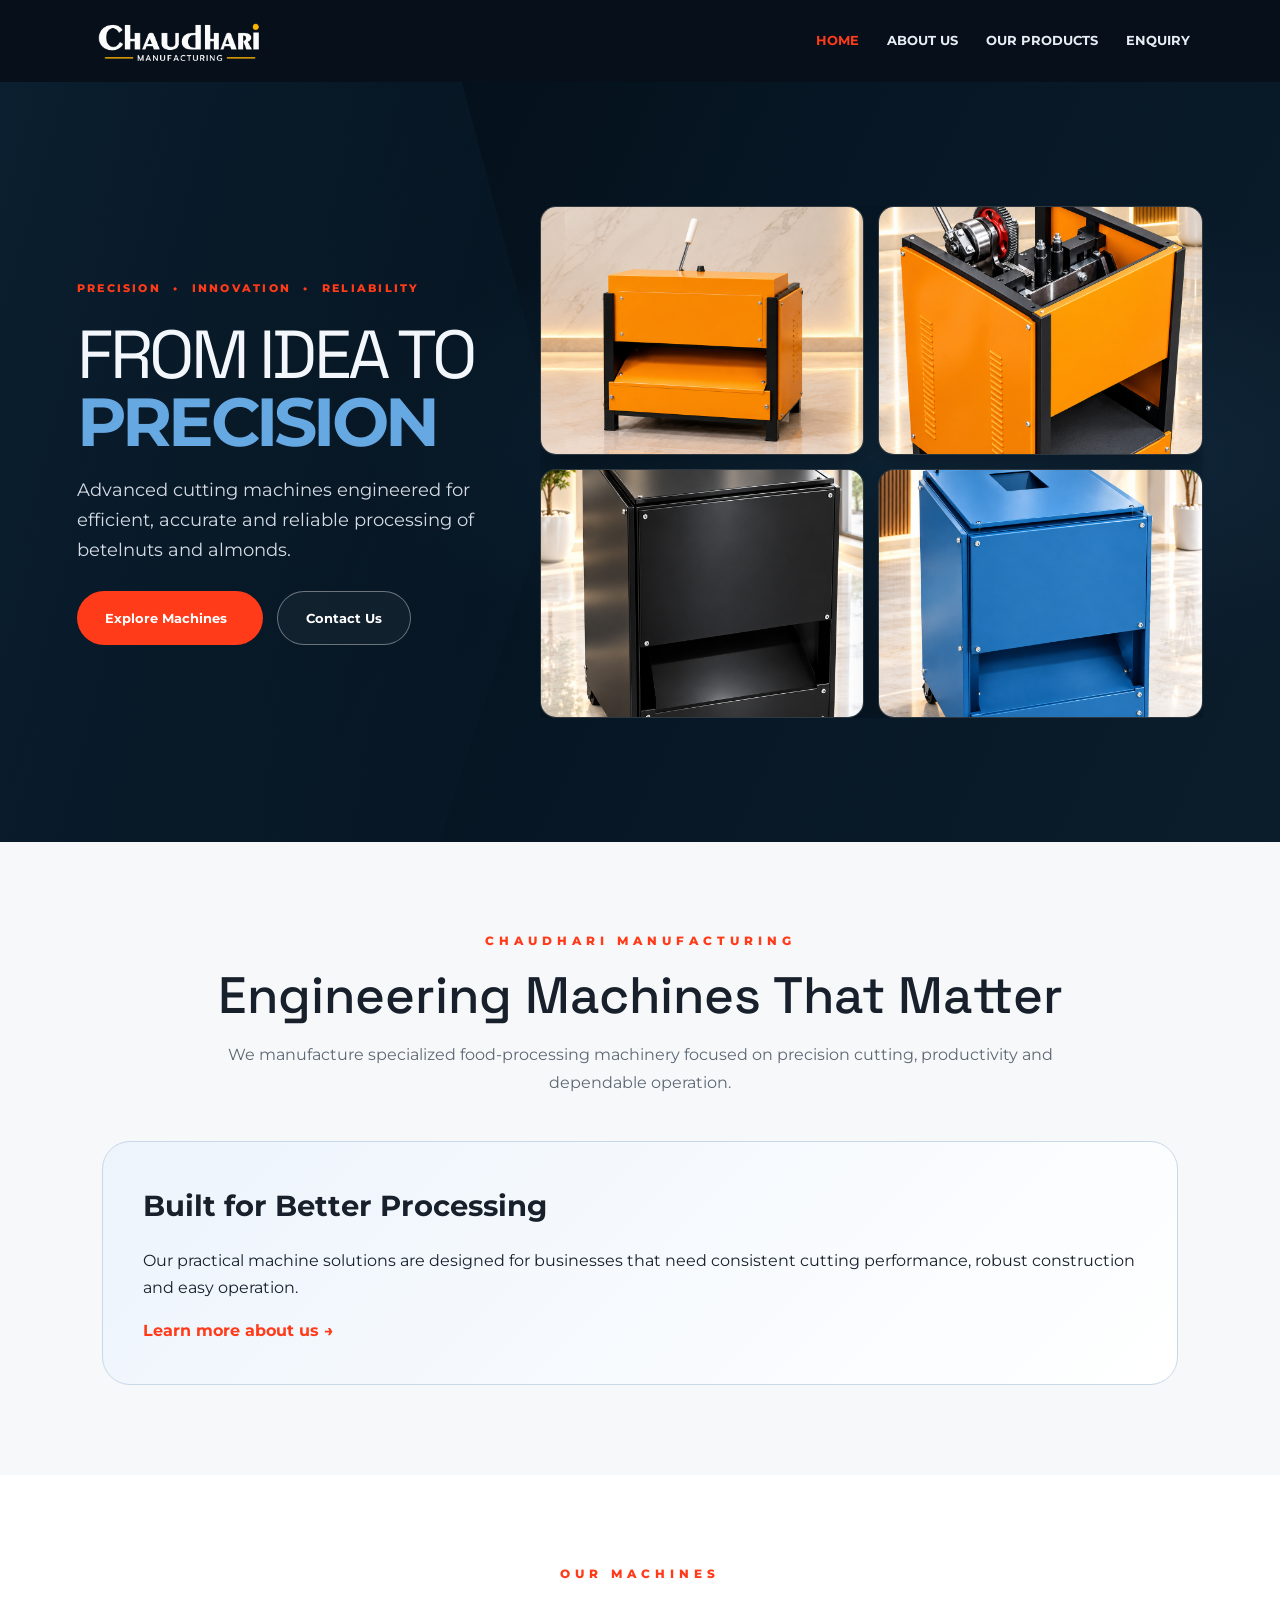
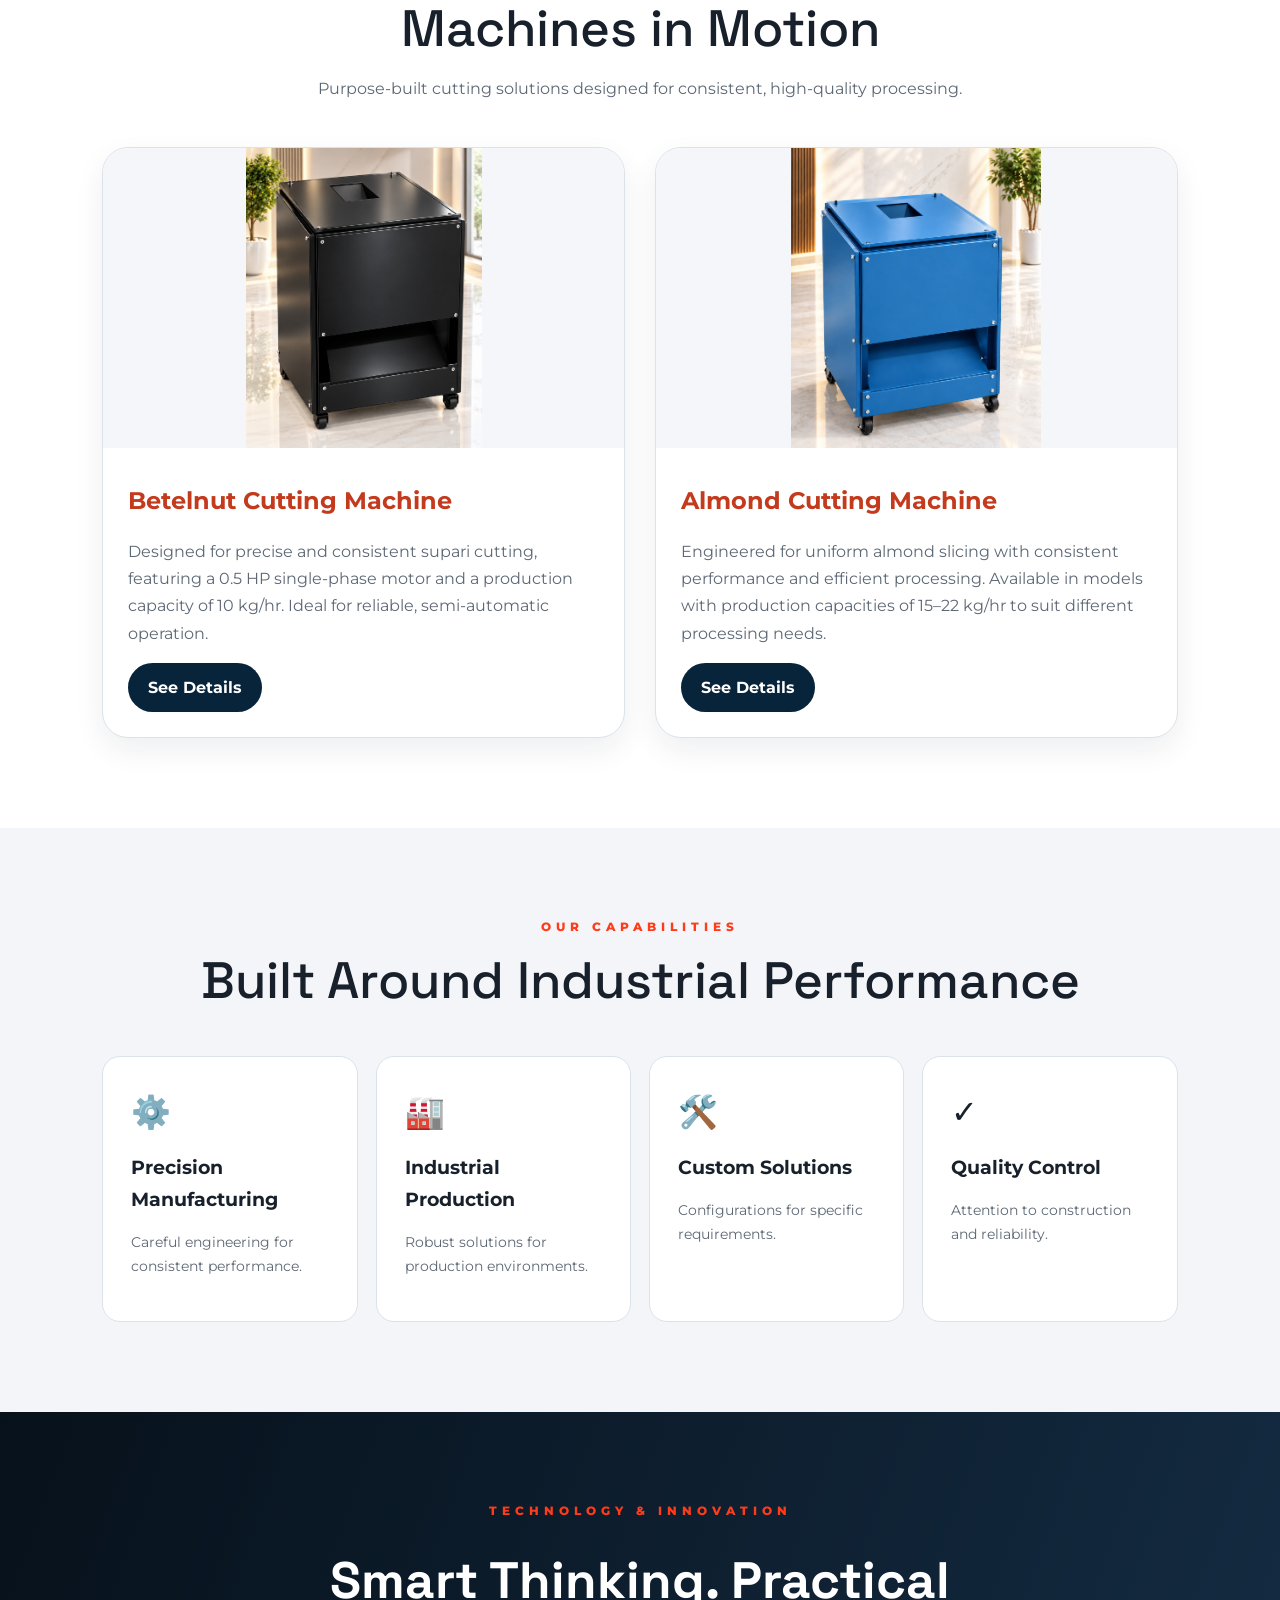
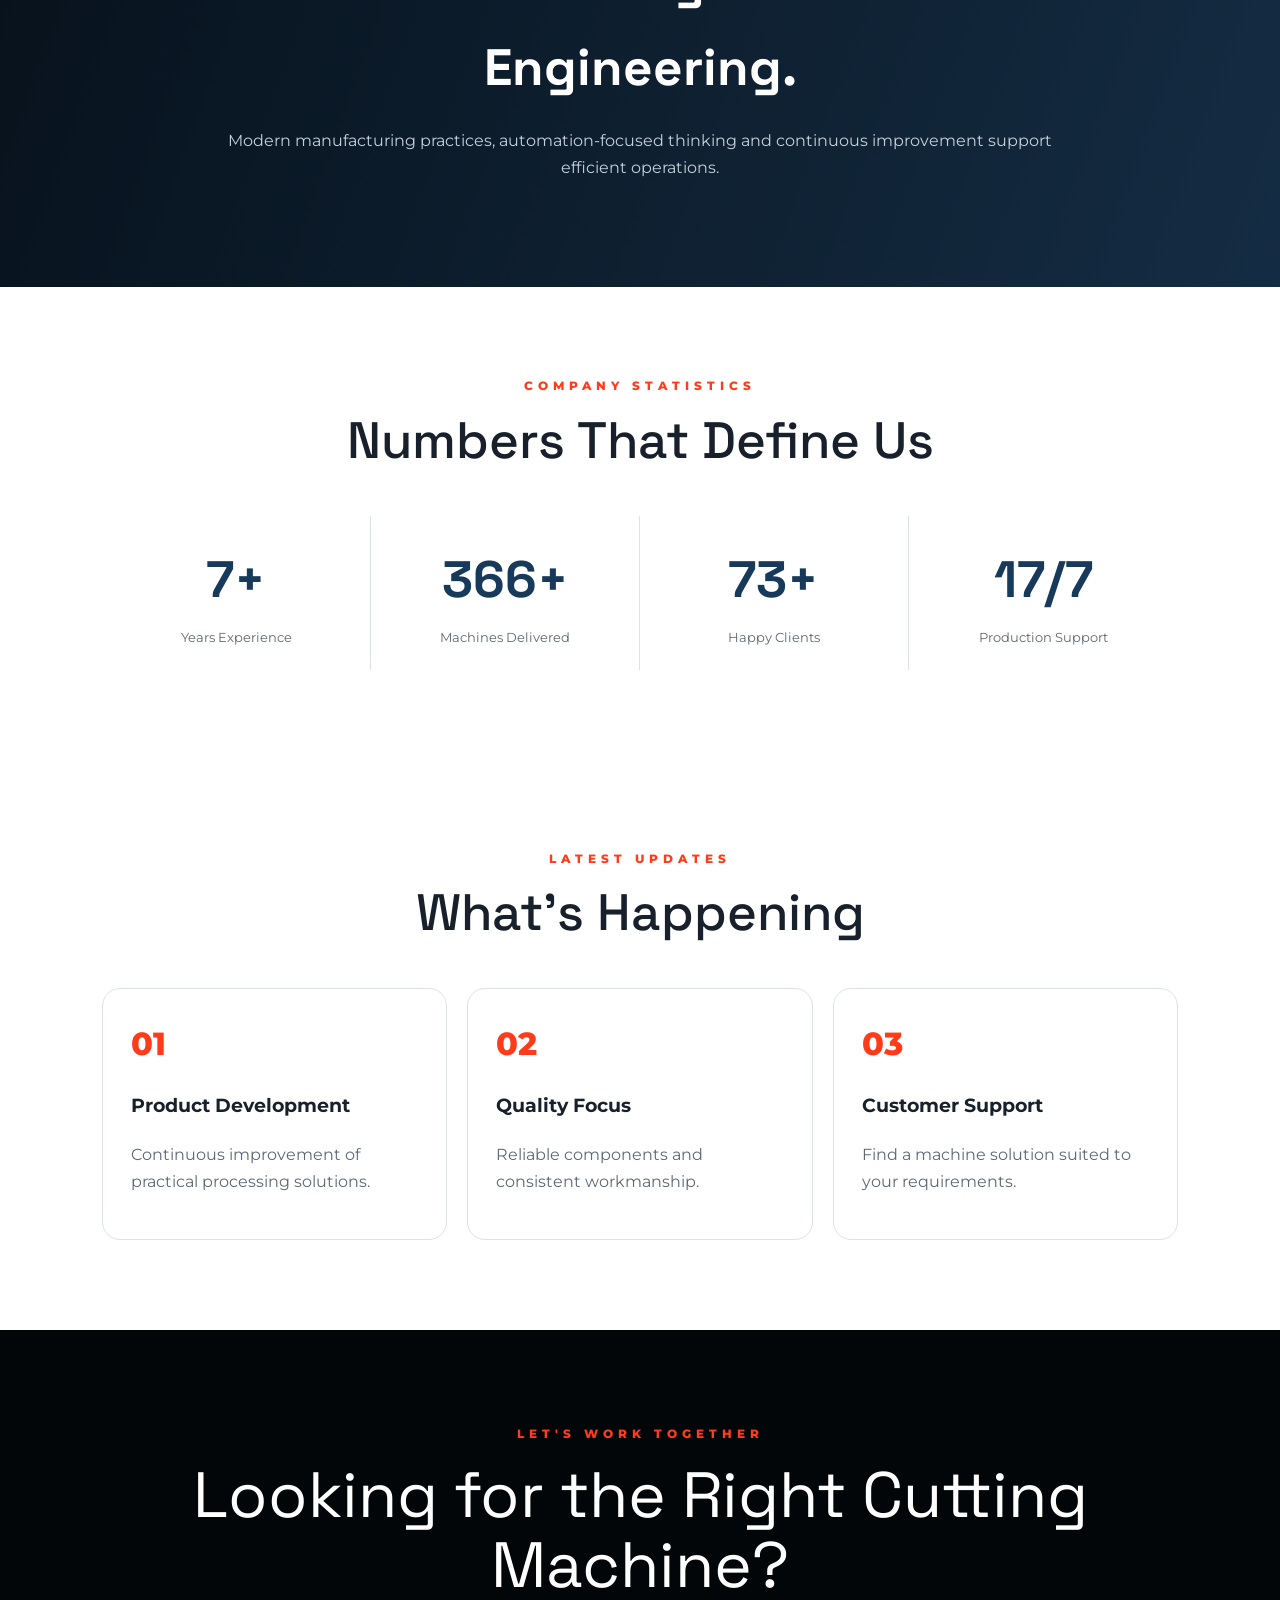
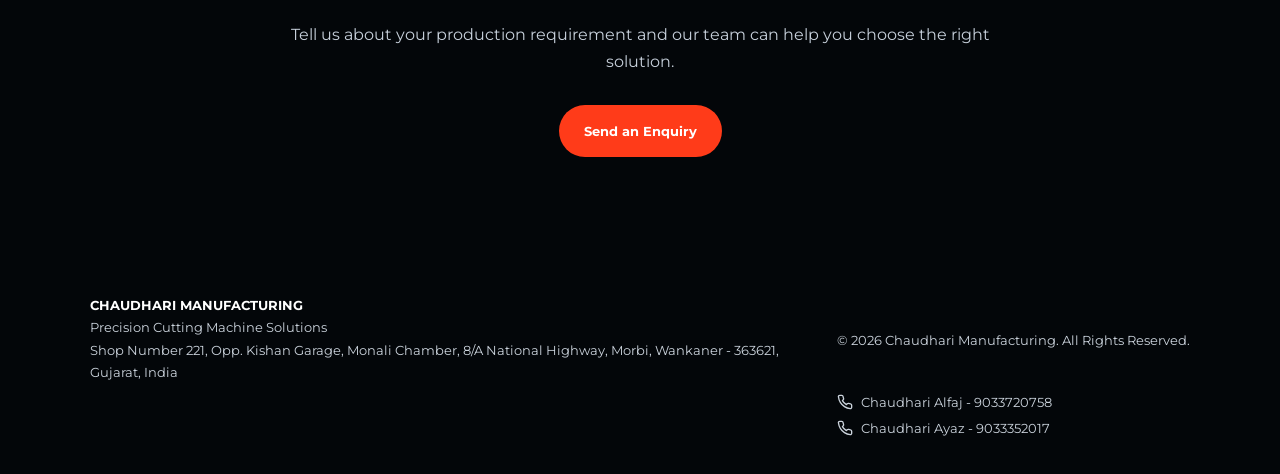
==== index.html @ ebae6b19 "Add files via upload" ====
<!doctype html>
<html lang="en">

<head>
    <meta charset="utf-8">
    <meta name="viewport" content="width=device-width, initial-scale=1">

    <title>Chaudhari Manufacturing</title>

    <!-- Main CSS -->
    <link rel="stylesheet" href="css/style.css">
    <link rel="stylesheet" href="css/home-hero-layout.css">
    <link rel="stylesheet" href="css/fixed-layout.css">

    <!-- Google Fonts -->
    <link rel="preconnect" href="https://fonts.googleapis.com">
    <link rel="preconnect" href="https://fonts.gstatic.com" crossorigin>

    <link
        href="https://fonts.googleapis.com/css2?family=Montserrat:wght@400;500;600;700;800&family=Space+Grotesk:wght@400;500;600;700&display=swap"
        rel="stylesheet">
</head>

<body>

    <!-- ================================
         NAVBAR
    ================================= -->

    <header class="navbar">

        <a href="index.html" class="brand">
            <img class="brand-logo" src="assets/images/e9f56fd7-3fe7-4c87-9dd5-ee3ed591566b.png"
                alt="Chaudhari Manufacturing logo">
        </a>

        <!-- Existing mobile menu button -->
        <button class="menu-toggle" aria-label="Open navigation menu">
            ☰
        </button>

        <nav class="nav-links">

            <a href="index.html" class="active">
                HOME
            </a>

            <a href="about.html">
                ABOUT US
            </a>

            <a href="products.html">
                OUR PRODUCTS
            </a>

            <a href="enquiry.html">
                ENQUIRY
            </a>

        </nav>

    </header>


    <!-- ================================
         HERO SECTION
    ================================= -->

    <section class="hero reference-hero">
        <div class="hero-panel"></div>

        <div class="hero-content">
            <p class="eyebrow">PRECISION <span>•</span> INNOVATION <span>•</span> RELIABILITY</p>
            <h1><span>FROM IDEA TO</span><strong>PRECISION</strong></h1>
            <p class="hero-description">Advanced cutting machines engineered for efficient, accurate and reliable
                processing of betelnuts and almonds.</p>
            <div class="hero-buttons">
                <a href="products.html" class="primary-button">Explore Machines <span></span></a>
                <a href="https://wa.me/919033720758" class="secondary-button">Contact Us</a>
            </div>
        </div>

        <div class="hero-machine-collage" role="group" aria-label="Chaudhari Manufacturing machine collection">
            <figure class="hero-scene">
                <img src="assets/images/625b923e-db57-459b-8cfc-a887c485758e.png"
                    alt="Chaudhari precision cutting machine mechanism" fetchpriority="high">
            </figure>
            <figure class="hero-scene">
                <img src="assets/images/4a4a47d9-373b-49be-886a-3ea266f3357c.png"
                    alt="Orange industrial cutting machine">
            </figure>
            <figure class="hero-scene">
                <img src="assets/images/947418eb-9873-41ce-8302-8c2256c72f1d.png"
                    alt="Precision cutting machine in a factory setting">
            </figure>
            <figure class="hero-scene">
                <img src="assets/images/8e8a6a35-9a85-4e10-8095-39afca0647a9.png"
                    alt="Blue industrial processing machine">
            </figure>
        </div>
    </section>


    <!-- ================================
         INTRO SECTION
    ================================= -->

    <section class="section intro">

        <div class="section-heading reveal">

            <p class="eyebrow">
                CHAUDHARI MANUFACTURING
            </p>

            <h2>
                Engineering Machines That Matter
            </h2>

            <p>
                We manufacture specialized food-processing machinery
                focused on precision cutting, productivity and
                dependable operation.
            </p>

        </div>


        <div class="info-panel reveal">

            <h3>
                Built for Better Processing
            </h3>

            <p>
                Our practical machine solutions are designed for
                businesses that need consistent cutting performance,
                robust construction and easy operation.
            </p>

            <a class="text-link" href="about.html">
                Learn more about us →
            </a>

        </div>

    </section>


    <!-- ================================
         PRODUCTS SECTION
    ================================= -->

    <section class="section">

        <div class="section-heading reveal">

            <p class="eyebrow">
                OUR MACHINES
            </p>

            <h2>
                Machines in Motion
            </h2>

            <p>
                Purpose-built cutting solutions designed for
                consistent, high-quality processing.
            </p>

        </div>


        <div class="product-grid" id="homeProductGrid">

            <article class="product-card reveal">

                <img class="betelnut-product-image"
                    src="assets/images/947418eb-9873-41ce-8302-8c2256c72f1d.png"
                    alt="Betelnut machine">

                <div class="card-body">

                    <h3>
                        Betelnut Cutting Machine
                    </h3>

                    <p>
                        Designed for precise and consistent supari cutting, featuring a 0.5 HP single-phase motor and a production capacity of 10 kg/hr. Ideal for reliable, semi-automatic operation.
                    </p>

                    <a class="btn btn-small"
                       href="betelnut-models.html">
                        See Details
                    </a>

                </div>

            </article>


            <article class="product-card reveal">

                <img class="betelnut-product-image"
                    src="assets/images/8e8a6a35-9a85-4e10-8095-39afca0647a9.png"
                    alt="Almond machine">

                <div class="card-body">

                    <h3>
                        Almond Cutting Machine
                    </h3>

                    <p>
                        Engineered for uniform almond slicing with consistent performance and efficient processing. Available in models with production capacities of 15–22 kg/hr to suit different processing needs.
                    </p>

                    <a class="btn btn-small"
                       href="almond-cutting-machine.html">
                        See Details
                    </a>

                </div>

            </article>

        </div>

    </section>


    <!-- ================================
         CAPABILITIES
    ================================= -->

    <section class="section capabilities">

        <div class="section-heading">

            <p class="eyebrow">
                OUR CAPABILITIES
            </p>

            <h2>
                Built Around Industrial Performance
            </h2>

        </div>


        <div class="capability-grid">

            <div class="cap-card reveal">

                <span>⚙️</span>

                <h3>
                    Precision Manufacturing
                </h3>

                <p>
                    Careful engineering for consistent performance.
                </p>

            </div>


            <div class="cap-card reveal">

                <span>🏭</span>

                <h3>
                    Industrial Production
                </h3>

                <p>
                    Robust solutions for production environments.
                </p>

            </div>


            <div class="cap-card reveal">

                <span>🛠️</span>

                <h3>
                    Custom Solutions
                </h3>

                <p>
                    Configurations for specific requirements.
                </p>

            </div>


            <div class="cap-card reveal">

                <span>✓</span>

                <h3>
                    Quality Control
                </h3>

                <p>
                    Attention to construction and reliability.
                </p>

            </div>

        </div>

    </section>


    <!-- ================================
         TECHNOLOGY
    ================================= -->

    <section class="technology">

        <div class="technology-content reveal">

            <p class="eyebrow">
                TECHNOLOGY & INNOVATION
            </p>

            <h2>
                Smart Thinking. Practical Engineering.
            </h2>

            <p>
                Modern manufacturing practices,
                automation-focused thinking and continuous
                improvement support efficient operations.
            </p>

        </div>

    </section>


    <!-- ================================
         COMPANY STATISTICS
    ================================= -->

    <section class="section">

        <div class="section-heading">

            <p class="eyebrow">
                COMPANY STATISTICS
            </p>

            <h2>
                Numbers That Define Us
            </h2>

        </div>


        <div class="stats-grid">

            <div class="stat reveal">

                <strong
                    data-stat="years_experience"
                    data-target="10"
                    data-suffix="+">
                    0
                </strong>

                <span>
                    Years Experience
                </span>

            </div>


            <div class="stat reveal">

                <strong
                    data-stat="machines_delivered"
                    data-target="500"
                    data-suffix="+">
                    0
                </strong>

                <span>
                    Machines Delivered
                </span>

            </div>


            <div class="stat reveal">

                <strong
                    data-stat="number_of_clients"
                    data-target="100"
                    data-suffix="+">
                    0
                </strong>

                <span>
                    Happy Clients
                </span>

            </div>


            <div class="stat reveal">

                <strong
                    data-target="24"
                    data-suffix="/7">
                    0
                </strong>

                <span>
                    Production Support
                </span>

            </div>

        </div>

    </section>


    <!-- ================================
         LATEST UPDATES
    ================================= -->

    <section class="section">

        <div class="section-heading">

            <p class="eyebrow">
                LATEST UPDATES
            </p>

            <h2>
                What's Happening
            </h2>

        </div>


        <div class="update-grid">

            <article class="update-card reveal">

                <span>01</span>

                <h3>
                    Product Development
                </h3>

                <p>
                    Continuous improvement of practical
                    processing solutions.
                </p>

            </article>


            <article class="update-card reveal">

                <span>02</span>

                <h3>
                    Quality Focus
                </h3>

                <p>
                    Reliable components and consistent workmanship.
                </p>

            </article>


            <article class="update-card reveal">

                <span>03</span>

                <h3>
                    Customer Support
                </h3>

                <p>
                    Find a machine solution suited to
                    your requirements.
                </p>

            </article>

        </div>

    </section>


    <!-- ================================
         CTA
    ================================= -->

    <section class="cta">

        <p class="eyebrow">
            LET'S WORK TOGETHER
        </p>

        <h2>
            Looking for the Right Cutting Machine?
        </h2>

        <p>
            Tell us about your production requirement and
            our team can help you choose the right solution.
        </p>

        <a
            class="btn btn-primary"
            href="enquiry.html">
            Send an Enquiry
        </a>

    </section>


    <!-- ================================
         FOOTER
    ================================= -->

    <footer>

        <div class="footer-company-info">

            <b>
                CHAUDHARI MANUFACTURING
            </b>

            <span>
                Precision Cutting Machine Solutions
            </span>

            <span>
                Shop Number 221, Opp. Kishan Garage, Monali Chamber, 8/A National Highway,
                Morbi, Wankaner - 363621, Gujarat, India
            </span>

        </div>

        <div class="footer-contacts" aria-label="Call our team">
            <a href="tel:+919033720758">
                <svg aria-hidden="true" viewBox="0 0 24 24" width="16" height="16" fill="none" stroke="currentColor"
                    stroke-width="2" stroke-linecap="round" stroke-linejoin="round">
                    <path d="M22 16.92v3a2 2 0 0 1-2.18 2 19.79 19.79 0 0 1-8.63-3.07 19.5 19.5 0 0 1-6-6A19.79 19.79 0 0 1 2.12 4.2 2 2 0 0 1 4.11 2h3a2 2 0 0 1 2 1.72c.12.96.36 1.9.7 2.8a2 2 0 0 1-.45 2.11L8.09 9.91a16 16 0 0 0 6 6l1.27-1.27a2 2 0 0 1 2.11-.45c.9.34 1.84.58 2.8.7a2 2 0 0 1 1.73 2.03z"></path>
                </svg>
                <span>Chaudhari Alfaj - 9033720758</span>
            </a>
            <br>
            <a href="tel:+919033352017">
                <svg aria-hidden="true" viewBox="0 0 24 24" width="16" height="16" fill="none" stroke="currentColor"
                    stroke-width="2" stroke-linecap="round" stroke-linejoin="round">
                    <path d="M22 16.92v3a2 2 0 0 1-2.18 2 19.79 19.79 0 0 1-8.63-3.07 19.5 19.5 0 0 1-6-6A19.79 19.79 0 0 1 2.12 4.2 2 2 0 0 1 4.11 2h3a2 2 0 0 1 2 1.72c.12.96.36 1.9.7 2.8a2 2 0 0 1-.45 2.11L8.09 9.91a16 16 0 0 0 6 6l1.27-1.27a2 2 0 0 1 2.11-.45c.9.34 1.84.58 2.8.7a2 2 0 0 1 1.73 2.03z"></path>
                </svg>
                <span>Chaudhari Ayaz - 9033352017</span>
            </a>
        </div>
        <p>
           <br><br> © 2026 Chaudhari Manufacturing.
            All Rights Reserved.
        </p>
    </footer>


    <!-- ================================
         JAVASCRIPT
    ================================= -->

    <script src="js/config.js"></script>

    <script src="js/script.js"></script>

</body>

</html>
---- css/style.css ----
@import url('https://fonts.googleapis.com/css2?family=Montserrat:wght@400;500;600;700;800&family=Space+Grotesk:wght@400;500;700&display=swap');

:root {
  --dark: #05080d;
  --navy: #0d1b2a;
  --blue: #173a5b;
  --accent: #ff3b19;
  --text: #17202b;
  --muted: #5d6875;
  --light: #f4f6f9;
  --line: #dce2ea
}

* {
  box-sizing: border-box
}

html {
  scroll-behavior: smooth
}

body {
  margin: 0;
  font-family: Montserrat, Arial, sans-serif;
  color: var(--text);
  line-height: 1.7
}

.navbar {
  height: 82px;
  background: #07101a;
  color: #fff;
  display: flex;
  align-items: center;
  padding: 0 7%;
  position: sticky;
  top: 0;
  z-index: 50;
  justify-content: space-between
}

/* =========================
   BRAND LOGO
========================= */

.brand {
  display: flex;
  align-items: center;
  gap: 10px;
}

.brand img {
  width: 80px;
  height: 80px;
  object-fit: contain;
  display: block;
}

.brand span {
  display: block;
}

.brand small {
  display: block;
}

.brand {
  color: #fff;
  text-decoration: none;
  font-weight: 800;
  display: flex;
  flex-direction: column;
  line-height: 1
}

.brand span {
  font-size: 1.45rem
}

.brand small {
  font-size: .58rem;
  letter-spacing: 3px;
  color: var(--accent);
  margin-top: 7px
}

.nav-links {
  display: flex;
  gap: 28px;
  align-items: center
}

.nav-links a {
  color: #e7edf4;
  text-decoration: none;
  text-transform: uppercase;
  font-weight: 700;
  font-size: .8rem
}

.nav-links a:hover,
.nav-links .active {
  color: var(--accent)
}

.nav-quote {
  background: var(--accent);
  padding: 10px 16px;
  border-radius: 5px;
  color: #fff !important
}

.menu-toggle {
  display: none;
  background: none;
  border: 0;
  color: #fff;
  font-size: 1.6rem
}

.hero {
  min-height: 650px;
  background: var(--dark);
  color: #fff;
  display: flex;
  align-items: center;
  padding: 70px 7%;
  gap: 45px;
  position: relative;
  overflow: hidden
}

.hero:before {
  content: '';
  position: absolute;
  left: -10%;
  top: 20%;
  width: 68%;
  height: 80%;
  background: linear-gradient(135deg, #315b80, #102034);
  clip-path: polygon(0 0, 100% 30%, 70% 100%, 0 85%);
  opacity: .8
}

.hero-content {
  width: 56%;
  z-index: 1
}

.eyebrow {
  font-size: .72rem;
  letter-spacing: 5px;
  color: var(--accent);
  font-weight: 800;
  margin: 0 0 15px
}

.hero h1,
.page-hero h1 {
  font-family: 'Space Grotesk';
  font-size: clamp(3rem, 6vw, 6rem);
  line-height: 1;
  margin: 0 0 24px;
  font-weight: 400
}

.hero h1 strong {
  display: block;
  color: #65a8e2
}

.hero p:not(.eyebrow) {
  font-size: 1.1rem;
  color: #d5dce5;
  max-width: 700px
}

.hero-image {
  width: 40%;
  z-index: 1
}

.hero-image img {
  width: 100%;
  height: 360px;
  object-fit: cover;
  border-radius: 32px
}

.hero-buttons {
  display: flex;
  gap: 15px;
  margin-top: 30px
}

.btn {
  display: inline-block;
  text-decoration: none;
  border: 0;
  padding: 14px 25px;
  border-radius: 28px;
  font-family: inherit;
  font-weight: 700;
  cursor: pointer;
  transition: .3s
}

.btn:hover {
  transform: translateY(-3px)
}

.btn-primary {
  background: #FF3B19;
  color: #fff
}

.btn-primary:hover {
  background: #d93216;
}

.btn-outline {
  border: 1px solid #FF3B19;
  background: #FF3B19;
  color: #fff
}

.btn-outline:hover {
  background: #d93216;
  border-color: #FF3B19;
  color: #fff;
}

.btn-small {
  background:#08243A;
  color: #fff;
  padding: 11px 20px
}

.section {
  padding: 90px 8%
}

.section-heading {
  text-align: center;
  max-width: 900px;
  margin: 0 auto 45px
}

.section-heading h2,
.split h2,
.contact-info h2 {
  font-family: 'Space Grotesk';
  font-size: clamp(2.2rem, 4vw, 4rem);
  line-height: 1.15;
  margin: 0 0 15px;
  font-weight: 500
}

.section-heading>p:last-child {
  color: var(--muted)
}

.intro {
  background: #f7f8fa
}

.info-panel {
  max-width: 1100px;
  margin: auto;
  padding: 40px;
  border: 1px solid #c9d8e8;
  border-radius: 28px;
  background: linear-gradient(135deg, #edf4fc, #fff)
}

.info-panel h3 {
  font-size: 1.8rem;
  margin: 0
}

.text-link {
  color: var(--accent);
  font-weight: 700;
  text-decoration: none
}

.product-grid,
.catalog-grid {
  display: grid;
  grid-template-columns: repeat(2, 1fr);
  gap: 30px;
  max-width: 1200px;
  margin: auto
}

.product-card,
.catalog-card {
  border: 1px solid var(--line);
  border-radius: 26px;
  overflow: hidden;
  background: #fff;
  box-shadow: 0 12px 30px #10203012;
  transition: .3s
}

.catalog-card {
  cursor: pointer;
}

.catalog-card:focus-visible {
  outline: 3px solid var(--accent);
  outline-offset: 3px;
}

.product-card:hover,
.catalog-card:hover,
.cap-card:hover,
.update-card:hover {
  transform: translateY(-7px);
  box-shadow: 0 20px 40px #10203020
}

.product-card img {
  width: 100%;
  height: 300px;
  object-fit: cover
}

.product-card .betelnut-product-image {
  object-fit: contain;
  background: #f4f6f9;
}

.product-card .category-product-image {
  object-fit: contain;
  padding: 18px;
  background: #f4f6f9;
}

.card-body {
  padding: 25px
}

.card-body h3 {
  margin: 0;
  color: #c33a1c;
  font-size: 1.5rem
}

.product-card .category-product-model {
  display: block;
  margin-top: 5px;
  color: #5D6875;
  font-size: .85rem;
  font-weight: 700
}

.card-body p {
  color: var(--muted)
}

.capabilities {
  background: #f3f5f8
}

.capability-grid {
  display: grid;
  grid-template-columns: repeat(4, 1fr);
  gap: 18px
}

.cap-card {
  padding: 28px;
  background: #fff;
  border: 1px solid var(--line);
  border-radius: 18px;
  transition: .3s
}

.cap-card span {
  font-size: 2rem
}

.cap-card h3 {
  margin: 12px 0 5px
}

.cap-card p {
  font-size: .9rem;
  color: var(--muted)
}

.technology {
  background: linear-gradient(110deg, #07111b, #142c43);
  color: #fff;
  text-align: center;
  padding: 90px 10%
}

.technology-content {
  max-width: 850px;
  margin: auto
}

.technology h2 {
  font-family: 'Space Grotesk';
  font-size: clamp(2.2rem, 4vw, 4rem);
  margin: 0
}

.technology p:not(.eyebrow) {
  color: #c6d0db
}

.stats-grid {
  display: grid;
  grid-template-columns: repeat(4, 1fr);
  max-width: 1100px;
  margin: auto
}

.stat {
  text-align: center;
  border-right: 1px solid var(--line);
  padding: 20px
}

.stat:last-child {
  border: 0
}

.stat strong {
  display: block;
  font-family: 'Space Grotesk';
  font-size: 3.2rem;
  color: var(--blue)
}

.stat span {
  font-size: .82rem;
  color: var(--muted)
}

.update-grid {
  display: grid;
  grid-template-columns: repeat(3, 1fr);
  gap: 20px
}

.update-card {
  border: 1px solid var(--line);
  border-radius: 18px;
  padding: 28px;
  transition: .3s
}

.update-card span {
  font-size: 2rem;
  color: var(--accent);
  font-weight: 800
}

.update-card p {
  color: var(--muted)
}

.cta {
  background: #030609;
  color: #fff;
  text-align: center;
  padding: 95px 8%
}

.cta h2 {
  font-family: 'Space Grotesk';
  font-size: clamp(2.5rem, 5vw, 5rem);
  font-weight: 400;
  line-height: 1.1;
  margin: 10px
}

.cta>p:not(.eyebrow) {
  color: #c7d0db;
  max-width: 700px;
  margin: 20px auto 30px
}

footer {
  background: #030609;
  color: #cbd3dc;
  padding: 32px 7%;
  display: grid;
  grid-template-columns: minmax(0, 1fr) auto;
  grid-template-areas:
    "brand copyright"
    ". contacts";
  column-gap: 24px;
  row-gap: 8px;
  align-items: start;
  font-size: .82rem
}

footer > div:first-child {
  grid-area: brand;
  display: flex;
  flex-direction: column
}

.footer-company-info {
  padding-top: 10px
}

footer > p {
  grid-area: copyright;
  margin: 0
}

footer b {
  color: #fff
}

.footer-contacts {
  grid-area: contacts;
  gap: 8px
}

.footer-contacts a {
  align-items: center;
  color: inherit;
  display: inline-flex;
  gap: 8px;
  text-decoration: none
}

.footer-contacts a:hover {
  color: #fff
}

.footer-contacts svg {
  flex: 0 0 16px
}

.page-hero {
  background: linear-gradient(135deg, #09121d, #17334e);
  color: #fff;
  text-align: center;
  padding: 90px 7%
}

.page-hero h1 {
  font-size: clamp(3rem, 5vw, 5rem)
}

.page-hero h1 strong {
  color: #65a8e2
}

.page-hero>p:last-child {
  color: #c9d2dc
}

.split {
  display: grid;
  grid-template-columns: 1fr 1fr;
  gap: 55px;
  align-items: center
}

.split p {
  color: var(--muted)
}

.rounded-image {
  width: 100%;
  height: 390px;
  object-fit: cover;
  border-radius: 28px
}

.cert-grid {
  display: grid;
  grid-template-columns: repeat(3, 1fr);
  gap: 20px;
  max-width: 1000px;
  margin: auto
}

.cert {
  text-align: center;
  border: 1px solid var(--line);
  border-radius: 18px;
  padding: 30px;
  color: var(--accent);
  font-size: 2rem
}

.cert h3 {
  font-size: 1.1rem;
  color: var(--text)
}

.cert p {
  font-size: .85rem;
  color: var(--muted)
}

.catalog-controls {
  max-width: 1100px;
  margin: auto auto 40px
}

.catalog-controls input {
  width: 100%;
  padding: 17px 20px;
  border: 1px solid var(--line);
  border-radius: 12px;
  font: inherit
}

.filter-buttons {
  display: flex;
  gap: 10px;
  flex-wrap: wrap;
  margin-top: 15px
}

.filter {
  border: 1px solid var(--line);
  background: #fff;
  padding: 9px 18px;
  border-radius: 22px;
  font: inherit;
  cursor: pointer
}

.filter.active {
  background: #17246d;
  color: #fff
}

.catalog-grid {
  grid-template-columns: repeat(2, 1fr);
  gap: 30px
}

.catalog-card {
  border-radius: 26px
}

.catalog-card img {
  width: 100%;
  height: 300px;
  object-fit: contain;
  padding: 18px;
  background: #f4f6f9
}

.category-tag {
  font-size: .7rem;
  color: var(--accent);
  font-weight: 800
}

.card-actions {
  display: flex;
  gap: 8px;
  flex-wrap: wrap
}

.card-actions button,
.quote-link {
  border: 0;
  background: #17246d;
  color: #fff;
  padding: 11px 20px;
  border-radius: 28px;
  font: inherit;
  font-size: .78rem;
  font-weight: 700;
  cursor: pointer;
  text-decoration: none
}

.card-actions button:hover,
.quote-link:hover {
  background: #24359a;
  transform: translateY(-3px)
}

.quote-link {
  background: var(--accent)
}

.catalog-card .card-body {
  padding: 25px;
}

.catalog-card h3 {
  margin: 8px 0 0;
  color: #c33a1c;
  font-size: 1.5rem;
}

.catalog-card p {
  color: var(--muted);
}

.no-results {
  display: none;
  text-align: center;
  color: var(--muted)
}

.modal {
  display: none;
  position: fixed;
  inset: 0;
  background: #000b;
  z-index: 100;
  align-items: center;
  justify-content: center;
  padding: 20px
}

.modal.show {
  display: flex
}

.modal-content {
  background: #fff;
  width: 100%;
  max-width: 800px;
  max-height: 90vh;
  overflow: auto;
  border-radius: 18px;
  position: relative
}

.modal-close {
  position: absolute;
  right: 12px;
  top: 10px;
  width: 38px;
  height: 38px;
  border: 0;
  border-radius: 50%;
  font-size: 1.4rem;
  cursor: pointer;
  z-index: 2
}

.modal-product {
  padding: 32px
}

.modal-product img {
  width: 100%;
  height: 280px;
  object-fit: cover;
  border-radius: 12px
}

.specs {
  display: grid;
  grid-template-columns: repeat(2, 1fr);
  gap: 10px;
  margin: 20px 0
}

.specs div {
  background: #f3f5f8;
  padding: 12px;
  border-radius: 8px;
  font-size: .85rem
}

.enquiry-layout {
  display: grid;
  grid-template-columns: 1fr 1.15fr;
  gap: 55px;
  background: #f6f8fb
}

.contact-info {
  padding: 20px
}

.contact-info p:not(.eyebrow) {
  color: var(--muted)
}

.contact-box {
  background: #fff;
  border-left: 3px solid var(--accent);
  padding: 12px 17px;
  margin: 18px 0;
  display: flex;
  flex-direction: column
}

.contact-box span {
  font-size: .83rem;
  color: var(--muted)
}

.enquiry-form {
  background: #fff;
  border: 1px solid var(--line);
  padding: 32px;
  border-radius: 18px
}

.enquiry-form label {
  display: block;
  font-size: .85rem;
  font-weight: 700;
  margin-bottom: 16px
}

.enquiry-form input,
.enquiry-form select,
.enquiry-form textarea {
  width: 100%;
  display: block;
  margin-top: 6px;
  padding: 12px;
  border: 1px solid var(--line);
  border-radius: 7px;
  font: inherit
}

#locationAutocomplete {
  width: 100%;
  margin-top: 6px;
}

#locationAutocomplete[hidden],
#locationHint[hidden] {
  display: none;
}

#locationAutocomplete gmp-place-autocomplete {
  display: block;
  width: 100%;
  border: 0;
  border-radius: 7px;
  background-color: transparent;
  color: var(--text);
  font-family: inherit;
}

#locationAutocomplete gmp-place-autocomplete::part(input) {
  width: 100%;
  min-height: 48px;
  padding: 12px;
  border: 1px solid var(--line);
  border-radius: 7px;
  color: var(--text);
  font: inherit;
}

.location-hint {
  display: block;
  margin-top: 5px;
  color: var(--muted);
  font-size: .75rem;
  font-weight: 400;
}

.error {
  color: #c82020;
  font-size: .75rem
}

.success-message {
  color: #16803c;
  font-weight: 700
}

.submit-btn {
  width: 100%
}

.reveal {
  opacity: 0;
  transform: translateY(22px);
  transition: .7s
}

.reveal.visible {
  opacity: 1;
  transform: none
}

@media(max-width:900px) {
  .menu-toggle {
    display: block
  }

  .nav-links {
    display: none;
    position: absolute;
    top: 82px;
    left: 0;
    right: 0;
    background: #07101a;
    flex-direction: column;
    align-items: stretch;
    padding: 20px
  }

  .nav-links.show {
    display: flex
  }

  .hero {
    flex-direction: column
  }

  .hero-content,
  .hero-image {
    width: 100%
  }

  .capability-grid {
    grid-template-columns: repeat(2, 1fr)
  }

  .catalog-grid {
    grid-template-columns: repeat(2, 1fr)
  }

  .split,
  .enquiry-layout {
    grid-template-columns: 1fr
  }
}

@media(max-width:600px) {
  .section {
    padding: 65px 6%
  }

  .product-grid,
  .update-grid,
  .cert-grid,
  .catalog-grid,
  .capability-grid,
  .stats-grid {
    grid-template-columns: 1fr
  }

  .stat {
    border-right: 0;
    border-bottom: 1px solid var(--line)
  }

  .hero {
    padding: 70px 6%
  }

  .hero-buttons {
    flex-direction: column;
    align-items: flex-start
  }

  .hero-image img {
    height: 260px
  }

  .specs {
    grid-template-columns: 1fr
  }

  footer {
    grid-template-columns: minmax(0, 1fr);
    grid-template-areas:
      "brand"
      "copyright"
      "contacts";
    row-gap: 15px
  }
}


/* --- Minimal responsive hardening --- */
html,
body {
  max-width: 100%;
  overflow-x: hidden;
}

img {
  max-width: 100%;
}

button,
input,
select,
textarea {
  max-width: 100%;
}

@media (max-width: 1024px) {
  .navbar {
    padding-left: 5%;
    padding-right: 5%;
  }

  .hero {
    padding-left: 6%;
    padding-right: 6%;
  }

  .section {
    padding-left: 6%;
    padding-right: 6%;
  }

  .capability-grid {
    grid-template-columns: repeat(2, minmax(0, 1fr));
  }

  .catalog-grid {
    grid-template-columns: repeat(2, minmax(0, 1fr));
  }

  .update-grid {
    grid-template-columns: repeat(2, minmax(0, 1fr));
  }

  .hero-content,
  .hero-image {
    min-width: 0;
  }

  .product-card,
  .catalog-card,
  .cap-card,
  .update-card {
    min-width: 0;
  }
}

@media (max-width: 600px) {
  .navbar {
    height: 72px;
    padding: 0 5%;
  }

  .nav-links {
    top: 72px;
  }

  .brand span {
    font-size: 1.2rem;
  }

  .brand small {
    font-size: .5rem;
    letter-spacing: 2.5px;
  }

  .hero {
    min-height: auto;
    padding-top: 58px;
    padding-bottom: 58px;
    gap: 30px;
  }

  .hero h1,
  .page-hero h1 {
    font-size: clamp(2.35rem, 13vw, 3rem);
  }

  .hero p:not(.eyebrow) {
    font-size: 1rem;
  }

  .hero-buttons {
    width: 100%;
    align-items: stretch;
  }

  .hero-buttons .btn {
    text-align: center;
  }

  .hero-image img {
    height: 240px;
    border-radius: 22px;
  }

  .page-hero {
    padding: 65px 6%;
  }

  .section {
    padding-top: 58px;
    padding-bottom: 58px;
  }

  .section-heading h2,
  .split h2,
  .contact-info h2 {
    font-size: clamp(2rem, 10vw, 2.7rem);
  }

  .info-panel {
    padding: 26px;
    border-radius: 20px;
  }

  .product-card img {
    height: 240px;
  }

  .catalog-card img {
    height: 210px;
  }

  .card-body {
    padding: 20px;
  }

  .card-actions {
    flex-direction: column;
    align-items: stretch;
  }

  .card-actions button,
  .quote-link {
    text-align: center;
    width: 100%;
  }

  .rounded-image {
    height: 260px;
    border-radius: 22px;
  }

  .technology {
    padding: 65px 6%;
  }

  .stats-grid {
    width: 100%;
  }

  .stat strong {
    font-size: 2.6rem;
  }

  .catalog-controls input {
    font-size: .95rem;
    padding: 14px 15px;
  }

  .filter-buttons {
    gap: 8px;
  }

  .filter {
    padding: 8px 13px;
  }

  .modal {
    padding: 10px;
  }

  .modal-content {
    max-height: 94vh;
    border-radius: 14px;
  }

  .modal-product {
    padding: 22px;
  }

  .modal-product img {
    height: 210px;
  }

  .modal-close {
    right: 8px;
    top: 8px;
  }

  .enquiry-layout {
    gap: 28px;
  }

  .enquiry-form {
    padding: 22px;
  }

  .submit-btn {
    min-height: 48px;
  }

  footer {
    padding: 28px 6%;
  }
}

@media (max-width: 375px) {

  .hero,
  .page-hero {
    padding-left: 5%;
    padding-right: 5%;
  }

  /* =========================
     HERO HEADING
     ========================= */

  .hero-content h1 {
    margin: 0 0 25px;
    font-family: "Montserrat", sans-serif;
    font-size: clamp(48px, 5.5vw, 78px);
    line-height: 0.98;
    letter-spacing: -2.5px;
    font-weight: 500;
    color: #4f8fc4;
  }

  /* PRECISION */
  .hero-content h1 strong {
    display: block;
    font-family: "Montserrat", sans-serif;
    font-weight: 800;
    color: #2f78b7;
  }

  /* Supplied reference hero layout, scoped to the homepage hero. */
  .reference-hero {
    position: relative;
    min-height: calc(100vh - 82px);
    width: 100%;
    display: grid;
    grid-template-columns: 47% 53%;
    align-items: center;
    overflow: hidden;
    padding: 0;
    gap: 0;
    background: radial-gradient(circle at 70% 50%, rgba(24, 92, 143, .16), transparent 35%),
      linear-gradient(135deg, #061a2c, #041421 50%, #020a11);
  }

  .reference-hero .hero-panel {
    position: absolute;
    inset: 0 auto 0 0;
    width: 56%;
    background: #08243a;
    clip-path: polygon(0 0, 80% 0, 100% 50%, 80% 100%, 0 100%);
    z-index: 0;
  }

  .reference-hero .hero-content {
    position: relative;
    z-index: 20;
    width: auto;
    max-width: 750px;
    padding: 0 30px 0 12%;
  }

  .reference-hero .eyebrow {
    margin: 0 0 32px;
    color: #ff8a00;
    font-size: 12px;
    font-weight: 800;
    letter-spacing: 5px;
    text-transform: uppercase;
  }

  .reference-hero .eyebrow span {
    margin: 0 7px;
  }

  .reference-hero h1 {
    margin: 0 0 34px;
    font-family: "Space Grotesk", sans-serif;
    font-size: clamp(55px, 5.6vw, 88px);
    line-height: .98;
    letter-spacing: -4px;
    font-weight: 400;
  }

  .reference-hero h1 span,
  .reference-hero h1 strong {
    display: block;
  }

  .reference-hero h1 span {
    color: #f3f7fb;
    font-weight: 400;
  }

  .reference-hero h1 strong {
    color: #65a8e2 !important;
    font-weight: 700;
  }

  .reference-hero .hero-description {
    max-width: 570px;
    margin: 0 0 34px;
    color: #c9d5e0;
    font-size: 15px;
    line-height: 1.7;
  }

  .reference-hero .hero-buttons {
    display: flex;
    align-items: center;
    gap: 18px;
    margin: 0;
  }

  .reference-hero .primary-button,
  .reference-hero .secondary-button {
    display: inline-flex;
    align-items: center;
    justify-content: center;
    text-decoration: none;
    font-size: 13px;
    font-weight: 700;
    transition: .3s ease;
  }

  .reference-hero .primary-button {
    gap: 8px;
    padding: 16px 28px;
    border-radius: 30px;
    background: #ff8a00;
    color: #fff;
  }

  .reference-hero .primary-button:hover {
    transform: translateY(-3px);
    background: #f4510c;
  }

  .reference-hero .primary-button span {
    font-size: 18px;
  }

  .reference-hero .secondary-button {
    padding: 15px 28px;
    border: 1px solid #FF3B19;
    border-radius: 30px;
    background: #FF3B19;
    color: #fff;
  }

  .reference-hero .secondary-button:hover {
    transform: translateY(-3px);
    background: #d93216;
    border-color: #d93216;
    color: #fff;
  }

  .reference-hero .collage {
    position: relative;
    width: 100%;
    height: 680px;
    z-index: 10;
  }

  .reference-hero .photo {
    position: absolute;
    overflow: hidden;
    border: 3px solid #fff;
    background: #111;
  }

  .reference-hero .photo img {
    display: block;
    width: 100%;
    height: 100%;
    object-fit: cover;
    transition: transform .6s ease;
  }

  .reference-hero .photo:hover img {
    transform: scale(1.06);
  }

  .reference-hero .photo-1 {
    width: 245px;
    height: 170px;
    left: 7%;
    top: 70px;
    clip-path: polygon(18% 0, 100% 0, 83% 100%, 0 100%);
    z-index: 3;
  }

  .reference-hero .photo-2 {
    width: 270px;
    height: 185px;
    right: 5%;
    top: 55px;
    clip-path: polygon(10% 0, 100% 0, 100% 85%, 88% 100%, 0 100%);
    z-index: 4;
  }

  .reference-hero .photo-main {
    width: 405px;
    height: 405px;
    left: 23%;
    top: 140px;
    clip-path: polygon(15% 0, 85% 0, 100% 50%, 85% 100%, 15% 100%, 0 50%);
    z-index: 10;
  }

  .reference-hero .photo-main img {
    transform: scale(1.03);
  }

  .reference-hero .photo-3 {
    width: 270px;
    height: 185px;
    left: 5%;
    bottom: 40px;
    clip-path: polygon(12% 0, 100% 0, 87% 100%, 0 100%);
    z-index: 4;
  }

  .reference-hero .photo-4 {
    width: 300px;
    height: 195px;
    right: 3%;
    bottom: 35px;
    clip-path: polygon(10% 0, 100% 0, 100% 83%, 88% 100%, 0 100%);
    z-index: 3;
  }

  .reference-hero .orange-line,
  .reference-hero .blue-line {
    position: absolute;
    pointer-events: none;
    z-index: 30;
  }

  .reference-hero .orange-line {
    width: 130px;
    height: 9px;
    background: #ff8a00;
    transform: rotate(-57deg);
  }

  .reference-hero .orange-one {
    left: 25%;
    top: 85px;
  }

  .reference-hero .orange-two {
    left: 52%;
    bottom: 20px;
  }

  .reference-hero .blue-line {
    width: 175px;
    height: 10px;
    right: 5%;
    top: 50%;
    background: #165681;
    transform: rotate(-28deg);
  }

  .reference-hero .circle {
    position: absolute;
    width: 110px;
    height: 110px;
    left: 9%;
    top: 48%;
    border: 1px solid rgba(42, 132, 195, .5);
    border-radius: 50%;
    z-index: 1;
  }

  .reference-hero .diamond {
    position: absolute;
    width: 75px;
    height: 75px;
    right: 3%;
    top: 8%;
    border: 1px solid rgba(42, 132, 195, .6);
    transform: rotate(45deg);
    z-index: 1;
  }

  @media (max-width: 1200px) {
    .reference-hero .hero-content {
      padding-left: 8%;
    }

    .reference-hero .collage {
      transform: scale(.9);
      transform-origin: center right;
    }

    .reference-hero .photo-main {
      left: 19%;
    }
  }

  @media (max-width: 900px) {
    .reference-hero {
      grid-template-columns: 1fr;
      padding-top: 80px;
      min-height: auto;
    }

    .reference-hero .hero-panel {
      width: 100%;
      height: 58%;
      clip-path: polygon(0 0, 100% 0, 100% 80%, 50% 100%, 0 80%);
    }

    .reference-hero .hero-content {
      width: 100%;
      max-width: 700px;
      padding: 0 7%;
      margin: auto;
      text-align: center;
    }

    .reference-hero .hero-description {
      margin-left: auto;
      margin-right: auto;
    }

    .reference-hero .hero-buttons {
      justify-content: center;
    }

    .reference-hero .collage {
      height: 620px;
      margin-top: 20px;
      transform: scale(.85);
      transform-origin: top center;
    }
  }

  @media (max-width: 650px) {
    .reference-hero {
      padding-top: 65px;
    }

    .reference-hero .hero-content {
      padding: 0 22px;
    }

    .reference-hero .eyebrow {
      font-size: 8px;
      letter-spacing: 3px;
      line-height: 2;
    }

    .reference-hero h1 {
      font-size: clamp(43px, 12vw, 62px);
      letter-spacing: -2px;
    }

    .reference-hero .hero-description {
      font-size: 13px;
      line-height: 1.6;
    }

    .reference-hero .hero-buttons {
      flex-direction: column;
      width: 100%;
    }

    .reference-hero .primary-button,
    .reference-hero .secondary-button {
      width: 100%;
    }

    .reference-hero .collage {
      height: 500px;
      transform: scale(.65);
      transform-origin: top center;
      margin-bottom: -100px;
    }
  }

  @media (max-width: 375px) {
    .reference-hero h1 {
      font-size: 40px;
    }

    .reference-hero .collage {
      transform: scale(.56);
      margin-bottom: -130px;
    }
  }
  /* Keep the redesigned homepage hero after the final legacy hero overrides. */
  .reference-hero {
    grid-template-columns: minmax(0, .88fr) minmax(0, 1.12fr);
    gap: clamp(24px, 4vw, 64px);
    min-height: min(760px, calc(100vh - 82px));
    padding: 64px 7%;
    background:
      radial-gradient(ellipse at 76% 48%, rgba(43, 88, 125, .32), transparent 43%),
      linear-gradient(120deg, #061421, #0d1b2a 58%, #07101a);
  }

  .reference-hero::before {
    content: none;
  }

  .reference-hero .hero-panel {
    inset: 0 auto 0 0;
    width: 52%;
    height: 100%;
    background: linear-gradient(115deg, rgba(20, 53, 80, .7), rgba(13, 27, 42, .1));
    clip-path: polygon(0 0, 76% 0, 100% 50%, 76% 100%, 0 100%);
  }

  .reference-hero .hero-content {
    width: auto;
    max-width: 610px;
    padding: 0;
    margin: 0;
    text-align: left;
    animation: heroContentIn .75s ease both;
  }

  .reference-hero .eyebrow {
    margin: 0 0 24px;
    color: var(--accent);
    font-size: .7rem;
    letter-spacing: .24em;
  }

  .reference-hero h1 {
    margin: 0 0 22px;
    font-size: clamp(3.1rem, 5.1vw, 5.2rem);
    line-height: .99;
    letter-spacing: -.055em;
  }

  .reference-hero h1 strong {
    color: #65a8e2 !important;
  }

  .reference-hero .hero-description {
    max-width: 520px;
    margin: 0;
    color: #d5dce5;
    font-size: clamp(.95rem, 1.2vw, 1.08rem);
    line-height: 1.75;
  }

  .reference-hero .hero-buttons {
    justify-content: flex-start;
    flex-wrap: wrap;
    gap: 14px;
    margin: 30px 0 0;
  }

  .reference-hero .primary-button {
    background: var(--accent);
  }

  .reference-hero .secondary-button {
    border-color: rgba(255, 255, 255, .38);
    background: rgba(255, 255, 255, .04);
  }

  .reference-hero .hero-machine-collage {
    width: 100%;
    max-width: 680px;
    height: clamp(440px, 43vw, 570px);
    justify-self: end;
  }

  @media (max-width: 1000px) {
    .reference-hero {
      grid-template-columns: minmax(0, .9fr) minmax(0, 1.1fr);
      gap: 24px;
      padding-right: 5%;
      padding-left: 5%;
    }

    .reference-hero .hero-machine-collage {
      height: clamp(410px, 48vw, 500px);
    }

    .reference-hero h1 {
      font-size: clamp(2.8rem, 5.5vw, 4.2rem);
    }
  }

  @media (max-width: 900px) {
    .reference-hero {
      grid-template-columns: minmax(0, 1fr);
      min-height: 0;
      gap: 24px;
      padding: 58px 6% 46px;
    }

    .reference-hero .hero-panel {
      width: 100%;
      height: 46%;
      clip-path: polygon(0 0, 100% 0, 100% 88%, 0 100%);
    }

    .reference-hero .hero-content {
      width: 100%;
      max-width: 680px;
      margin: 0 auto;
    }

    .reference-hero .hero-description {
      margin: 0;
    }

    .reference-hero .hero-buttons {
      justify-content: flex-start;
    }

    .reference-hero .hero-machine-collage {
      width: min(100%, 620px);
      height: clamp(390px, 78vw, 500px);
      justify-self: center;
    }
  }

  @media (max-width: 480px) {
    .reference-hero {
      gap: 12px;
      padding: 48px 5% 34px;
    }

    .reference-hero h1 {
      font-size: clamp(2.65rem, 11.5vw, 3.5rem);
      letter-spacing: -.045em;
    }

    .reference-hero .hero-description {
      font-size: .94rem;
    }

    .reference-hero .hero-buttons {
      flex-direction: column;
      align-items: stretch;
      width: 100%;
      margin-top: 22px;
    }

    .reference-hero .primary-button,
    .reference-hero .secondary-button {
      width: 100%;
      min-height: 48px;
    }

    .reference-hero .hero-machine-collage {
      height: clamp(350px, 103vw, 420px);
      margin: 0 auto;
    }
  }
  /* Final homepage hero overrides follow the legacy hero rules above. */
  .reference-hero {
    grid-template-columns: minmax(0, .88fr) minmax(0, 1.12fr);
    gap: clamp(24px, 4vw, 64px);
    min-height: min(760px, calc(100vh - 82px));
    padding: 64px 7%;
    background:
      radial-gradient(ellipse at 76% 48%, rgba(43, 88, 125, .32), transparent 43%),
      linear-gradient(120deg, #061421, #0d1b2a 58%, #07101a);
  }

  .reference-hero::before {
    content: none;
  }

  .reference-hero .hero-panel {
    inset: 0 auto 0 0;
    width: 52%;
    height: 100%;
    background: linear-gradient(115deg, rgba(20, 53, 80, .7), rgba(13, 27, 42, .1));
    clip-path: polygon(0 0, 76% 0, 100% 50%, 76% 100%, 0 100%);
    pointer-events: none;
  }

  .reference-hero .hero-content {
    width: auto;
    max-width: 610px;
    padding: 0;
    margin: 0;
    text-align: left;
    animation: heroContentIn .75s ease both;
  }

  .reference-hero .eyebrow {
    margin: 0 0 24px;
    color: var(--accent);
    font-size: .7rem;
    letter-spacing: .24em;
  }

  .reference-hero h1 {
    margin: 0 0 22px;
    font-size: clamp(3.1rem, 5.1vw, 5.2rem);
    line-height: .99;
    letter-spacing: -.055em;
  }

  .reference-hero h1 strong {
    color: #65a8e2 !important;
  }

  .reference-hero .hero-description {
    max-width: 520px;
    margin: 0;
    color: #d5dce5;
    font-size: clamp(.95rem, 1.2vw, 1.08rem);
    line-height: 1.75;
  }

  .reference-hero .hero-buttons {
    justify-content: flex-start;
    flex-wrap: wrap;
    gap: 14px;
    margin: 30px 0 0;
  }

  .reference-hero .primary-button {
    background: var(--accent);
  }

  .reference-hero .primary-button:hover {
    background: #d93216;
  }

  .reference-hero .secondary-button {
    border-color: rgba(255, 255, 255, .38);
    background: rgba(255, 255, 255, .04);
  }

  .reference-hero .secondary-button:hover {
    border-color: var(--accent);
    background: var(--accent);
  }

  .reference-hero .hero-machine-collage {
    width: 100%;
    max-width: 680px;
    height: clamp(440px, 43vw, 570px);
    justify-self: end;
  }

  @media (max-width: 1000px) {
    .reference-hero {
      grid-template-columns: minmax(0, .9fr) minmax(0, 1.1fr);
      gap: 24px;
      padding-right: 5%;
      padding-left: 5%;
    }

    .reference-hero .hero-machine-collage {
      height: clamp(410px, 48vw, 500px);
    }

    .reference-hero h1 {
      font-size: clamp(2.8rem, 5.5vw, 4.2rem);
    }
  }

  @media (max-width: 900px) {
    .reference-hero {
      grid-template-columns: minmax(0, 1fr);
      min-height: 0;
      gap: 24px;
      padding: 58px 6% 46px;
    }

    .reference-hero .hero-panel {
      width: 100%;
      height: 46%;
      clip-path: polygon(0 0, 100% 0, 100% 88%, 0 100%);
    }

    .reference-hero .hero-content {
      width: 100%;
      max-width: 680px;
      margin: 0 auto;
    }

    .reference-hero .hero-description {
      margin: 0;
    }

    .reference-hero .hero-buttons {
      justify-content: flex-start;
    }

    .reference-hero .hero-machine-collage {
      width: min(100%, 620px);
      height: clamp(390px, 78vw, 500px);
      justify-self: center;
    }
  }

  @media (max-width: 480px) {
    .reference-hero {
      gap: 12px;
      padding: 48px 5% 34px;
    }

    .reference-hero h1 {
      font-size: clamp(2.65rem, 11.5vw, 3.5rem);
      letter-spacing: -.045em;
    }

    .reference-hero .hero-description {
      font-size: .94rem;
    }

    .reference-hero .hero-buttons {
      flex-direction: column;
      align-items: stretch;
      width: 100%;
      margin-top: 22px;
    }

    .reference-hero .primary-button,
    .reference-hero .secondary-button {
      width: 100%;
      min-height: 48px;
    }

    .reference-hero .hero-machine-collage {
      height: clamp(350px, 103vw, 420px);
      margin: 0 auto;
    }
  }
  .hero-collage-section .hero-content h1 strong {
    color: #2f78b7 !important;
  }

  .hero-collage-section .hero-content h1 strong {
    color: #2f78b7;
  }

  .section {
    padding-left: 5%;
    padding-right: 5%;
  }

  .eyebrow {
    letter-spacing: 3px;
    font-size: .66rem;
  }

  .hero h1,
  .page-hero h1 {
    font-size: 2.2rem;
  }

  .hero-image img {
    height: 210px;
  }

  .btn {
    padding: 13px 18px;
  }

  .modal-product {
    padding: 18px;
  }

  .enquiry-form {
    padding: 18px;
  }
}

@media (max-width: 320px) {
  .navbar {
    padding: 0 4%;
  }

  .brand span {
    font-size: 1.05rem;
  }

  .brand small {
    font-size: .45rem;
    letter-spacing: 2px;
  }

  .hero h1,
  .page-hero h1 {
    font-size: 2rem;
  }

  .section-heading h2,
  .split h2,
  .contact-info h2 {
    font-size: 1.9rem;
  }

  .hero-image img {
    height: 190px;
  }

  .card-body,
  .enquiry-form,
  .modal-product {
    padding: 16px;
  }

  .filter {
    font-size: .8rem;
    padding: 7px 11px;
  }
}

.logo-section {
  display: flex;
  align-items: center;
  justify-content: center;
  gap: 18px;
  padding: 28px 7%;
  background: #f7f8fa;
  border-bottom: 1px solid var(--line);
}

.logo-mark {
  display: grid;
  width: 58px;
  height: 58px;
  place-items: center;
  border: 5px solid var(--accent);
  border-radius: 50%;
  color: var(--blue);
  font-family: 'Space Grotesk';
  font-size: 2rem;
  font-weight: 700;
}

.logo-copy {
  display: flex;
  flex-direction: column;
  line-height: 1;
}

.logo-copy strong {
  color: var(--blue);
  font-size: 1.45rem;
  letter-spacing: 1px;
}

.logo-copy span {
  margin-top: 7px;
  color: var(--accent);
  font-size: .58rem;
  font-weight: 800;
  letter-spacing: 3px;
}

.logo-section p {
  margin: 0 0 0 20px;
  color: var(--muted);
  font-size: .9rem;
}

@media (max-width: 600px) {
  .logo-section {
    flex-wrap: wrap;
    gap: 12px;
    padding: 22px 5%;
  }

  .logo-section p {
    flex-basis: 100%;
    margin: 0;
    text-align: center;
  }
}

/* =========================================================
   HOME PAGE HERO - COMPACT CROSS / DIAMOND COLLAGE
   Only overrides the existing .hero styles.
========================================================= */

.hero {
  min-height: 600px;
  padding: 45px 7%;
  gap: 28px;
  align-items: center;
}

.hero-content {
  width: 56%;
  position: relative;
  z-index: 10;
}

.hero-image.hero-collage {
  width: 40%;
  height: 515px;
  min-height: 515px;
  position: relative;
  z-index: 2;
  display: block;
  overflow: visible;
  flex-shrink: 0;
}

.hero-collage .collage-card {
  position: absolute;
  overflow: hidden;
  background: #121820;
  border: 4px solid #fff;
  transform: rotate(45deg);
  box-shadow: 0 16px 38px rgba(0, 0, 0, .38);
  z-index: 2;
}

.hero-collage .collage-card img {
  width: 100%;
  height: 100%;
  max-width: none;
  object-fit: cover;
  transform: rotate(-45deg) scale(1.42);
  border-radius: 0;
  transition: transform .5s ease;
}

.hero-collage .collage-card:hover img {
  transform: rotate(-45deg) scale(1.50);
}

/* Center / main image */
.hero-collage .collage-main {
  width: 220px;
  height: 220px;
  left: 51%;
  top: 50%;
  margin-left: -110px;
  margin-top: -110px;
  z-index: 6;
}

/* Small upper-left image */
.hero-collage .collage-left {
  width: 135px;
  height: 135px;
  left: 22%;
  top: 20%;
  margin-left: -67.5px;
  margin-top: -67.5px;
  z-index: 4;
}

/* Small upper-right image */
.hero-collage .collage-top-right {
  width: 135px;
  height: 135px;
  left: 77%;
  top: 20%;
  margin-left: -67.5px;
  margin-top: -67.5px;
  z-index: 4;
}

/* Small right-lower image */
.hero-collage .collage-right-bottom {
  width: 140px;
  height: 140px;
  left: 75%;
  top: 65%;
  margin-left: -70px;
  margin-top: -70px;
  z-index: 5;
}

/* Small lower image */
.hero-collage .collage-bottom {
  width: 145px;
  height: 145px;
  left: 46%;
  top: 79%;
  margin-left: -72.5px;
  margin-top: -72.5px;
  z-index: 4;
}

/* Thin yellow diagonal line */
.hero-collage .collage-gold-line {
  position: absolute;
  width: 325px;
  height: 3px;
  left: 50%;
  top: 52%;
  transform: translate(-4%, -50%) rotate(-45deg);
  transform-origin: left center;
  background: var(--accent);
  z-index: 8;
  box-shadow: 0 0 10px rgba(255, 59, 25, .28);
  pointer-events: none;
}

/* Keep the existing hero typography, but make the block slightly tighter */
.hero-content .hero-description {
  max-width: 620px;
}

.hero-content .hero-buttons {
  margin-top: 26px;
}

/* Tablet */
@media (max-width: 1100px) {
  .hero {
    min-height: 570px;
    padding: 40px 5%;
    gap: 18px;
  }

  .hero-content {
    width: 55%;
  }

  .hero-image.hero-collage {
    width: 43%;
    height: 470px;
    min-height: 470px;
  }

  .hero-collage .collage-main {
    width: 195px;
    height: 195px;
    margin-left: -97.5px;
    margin-top: -97.5px;
  }

  .hero-collage .collage-left,
  .hero-collage .collage-top-right {
    width: 118px;
    height: 118px;
    margin-left: -59px;
    margin-top: -59px;
  }

  .hero-collage .collage-right-bottom {
    width: 122px;
    height: 122px;
    margin-left: -61px;
    margin-top: -61px;
  }

  .hero-collage .collage-bottom {
    width: 126px;
    height: 126px;
    margin-left: -63px;
    margin-top: -63px;
  }

  .hero-collage .collage-gold-line {
    width: 285px;
  }
}

/* Tablet / mobile layout */
@media (max-width: 900px) {
  .hero {
    flex-direction: column;
    min-height: auto;
    padding: 60px 6% 45px;
    gap: 12px;
  }

  .hero-content {
    width: 100%;
  }

  .hero-image.hero-collage {
    width: 100%;
    max-width: 620px;
    height: 430px;
    min-height: 430px;
    margin: 0 auto;
  }

  .hero-collage .collage-main {
    width: 185px;
    height: 185px;
    left: 50%;
    top: 51%;
    margin-left: -92.5px;
    margin-top: -92.5px;
  }

  .hero-collage .collage-left {
    width: 118px;
    height: 118px;
    left: 19%;
    top: 22%;
    margin-left: -59px;
    margin-top: -59px;
  }

  .hero-collage .collage-top-right {
    width: 118px;
    height: 118px;
    left: 81%;
    top: 22%;
    margin-left: -59px;
    margin-top: -59px;
  }

  .hero-collage .collage-right-bottom {
    width: 122px;
    height: 122px;
    left: 79%;
    top: 69%;
    margin-left: -61px;
    margin-top: -61px;
  }

  .hero-collage .collage-bottom {
    width: 126px;
    height: 126px;
    left: 49%;
    top: 82%;
    margin-left: -63px;
    margin-top: -63px;
  }

  .hero-collage .collage-gold-line {
    width: 275px;
    left: 50%;
    top: 53%;
  }
}

/* Mobile */
@media (max-width: 600px) {
  .hero-image.hero-collage {
    height: 360px;
    min-height: 360px;
  }

  .hero-collage .collage-main {
    width: 150px;
    height: 150px;
    left: 50%;
    top: 51%;
    margin-left: -75px;
    margin-top: -75px;
  }

  .hero-collage .collage-left {
    width: 96px;
    height: 96px;
    left: 19%;
    top: 22%;
    margin-left: -48px;
    margin-top: -48px;
    border-width: 3px;
  }

  .hero-collage .collage-top-right {
    width: 96px;
    height: 96px;
    left: 81%;
    top: 22%;
    margin-left: -48px;
    margin-top: -48px;
    border-width: 3px;
  }

  .hero-collage .collage-right-bottom {
    width: 100px;
    height: 100px;
    left: 79%;
    top: 69%;
    margin-left: -50px;
    margin-top: -50px;
    border-width: 3px;
  }

  .hero-collage .collage-bottom {
    width: 102px;
    height: 102px;
    left: 49%;
    top: 83%;
    margin-left: -51px;
    margin-top: -51px;
    border-width: 3px;
  }

  .hero-collage .collage-gold-line {
    width: 210px;
    height: 2px;
    left: 50%;
    top: 54%;
  }
}

/* Very small phones */
@media (max-width: 375px) {
  .hero-image.hero-collage {
    height: 320px;
    min-height: 320px;
  }

  .hero-collage .collage-main {
    width: 130px;
    height: 130px;
    margin-left: -65px;
    margin-top: -65px;
  }

  .hero-collage .collage-left {
    width: 82px;
    height: 82px;
    left: 20%;
    margin-left: -41px;
    margin-top: -41px;
  }

  .hero-collage .collage-top-right {
    width: 82px;
    height: 82px;
    left: 80%;
    margin-left: -41px;
    margin-top: -41px;
  }

  .hero-collage .collage-right-bottom {
    width: 88px;
    height: 88px;
    left: 78%;
    margin-left: -44px;
    margin-top: -44px;
  }

  .hero-collage .collage-bottom {
    width: 90px;
    height: 90px;
    left: 50%;
    margin-left: -45px;
    margin-top: -45px;
  }

  .hero-collage .collage-gold-line {
    width: 185px;
  }
}

/* 320px */
@media (max-width: 320px) {
  .hero-image.hero-collage {
    height: 290px;
    min-height: 290px;
  }

  .hero-collage .collage-main {
    width: 116px;
    height: 116px;
    margin-left: -58px;
    margin-top: -58px;
  }

  .hero-collage .collage-left {
    width: 74px;
    height: 74px;
    margin-left: -37px;
    margin-top: -37px;
  }

  .hero-collage .collage-top-right {
    width: 74px;
    height: 74px;
    margin-left: -37px;
    margin-top: -37px;
  }

  .hero-collage .collage-right-bottom {
    width: 80px;
    height: 80px;
    margin-left: -40px;
    margin-top: -40px;
  }

  .hero-collage .collage-bottom {
    width: 82px;
    height: 82px;
    margin-left: -41px;
    margin-top: -41px;
  }

  .hero-collage .collage-gold-line {
    width: 165px;
    height: 2px;
  }
}


/* =========================================================
   HERO ONLY - CONNECTED CROSS / ANGULAR PHOTO COLLAGE
   Everything outside .hero-collage-section remains unchanged.
   ========================================================= */

.hero-collage-section {
  min-height: 650px;
  padding: 55px 7%;
  gap: 35px;
  align-items: center;
  background:
    radial-gradient(circle at 75% 45%, rgba(23, 58, 91, .55), transparent 36%),
    #05080d;
}

.hero-collage-section::before {
  left: -16%;
  top: -8%;
  width: 70%;
  height: 120%;
  background: linear-gradient(135deg, #0b2b49, #071321);
  clip-path: polygon(0 0, 82% 0, 100% 42%, 75% 100%, 0 100%);
  opacity: 1;
}

.hero-collage-section .hero-content {
  width: 43%;
  max-width: 620px;
  padding-left: 2%;
  position: relative;
  z-index: 50;
}

.hero-collage-section .hero-content h1 {
  font-size: clamp(3.1rem, 5.5vw, 5.7rem);
  line-height: .94;
  letter-spacing: -2px;
  text-transform: uppercase;
  margin-bottom: 20px;
}

.hero-collage-section .hero-content h1 strong {
  color: #2f78b7;
}

.hero-collage-section .hero-content>p:not(.eyebrow) {
  max-width: 470px;
  font-size: .9rem;
  line-height: 1.55;
  color: #c9d5e0;
}

.hero-collage-section .hero-buttons {
  margin-top: 23px;
}

.hero-collage-section .btn {
  padding: 10px 18px;
  min-height: 38px;
  font-size: .68rem;
  border-radius: 22px;
}

.hero-collage-section .btn-primary {
  background: #ff8a00;
}

.hero-collage-section .btn-outline {
  border-color: #9aa8b6;
}

.hero-collage {
  position: relative;
  width: 57%;
  height: 540px;
  z-index: 20;
  overflow: visible;
  isolation: isolate;
  flex-shrink: 0;
}

/* subtle dark blue angular field behind the photos */
.hero-collage::before {
  content: "";
  position: absolute;
  inset: 0;
  background: linear-gradient(135deg, rgba(13, 43, 70, .35), transparent 65%);
  z-index: 0;
  pointer-events: none;
}

/* every image panel shares the same white separator */
.hero-collage .collage-photo {
  position: absolute;
  overflow: hidden;
  padding: 4px;
  background: #fff;
  box-shadow: 0 12px 28px rgba(0, 0, 0, .28);
  z-index: 2;
}

.hero-collage .collage-photo img {
  width: 100%;
  height: 100%;
  max-width: none;
  object-fit: cover;
  display: block;
}

/* MAIN CENTER PHOTO - large connected hexagonal panel */
.hero-collage .collage-photo-main {
  width: 56%;
  height: 62%;
  left: 22%;
  top: 19%;
  z-index: 10;
  clip-path: polygon(13% 0,
      87% 0,
      100% 50%,
      87% 100%,
      13% 100%,
      0 50%);
}

.hero-collage .collage-photo-main img {
  clip-path: polygon(13% 0,
      87% 0,
      100% 50%,
      87% 100%,
      13% 100%,
      0 50%);
}

/* TOP LEFT - worker / factory panel */
.hero-collage .collage-photo-top-left {
  width: 39%;
  height: 27%;
  left: 7%;
  top: 2%;
  z-index: 5;
  clip-path: polygon(25% 0, 100% 0, 78% 100%, 0 100%);
}

.hero-collage .collage-photo-top-left img {
  clip-path: polygon(25% 0, 100% 0, 78% 100%, 0 100%);
}

/* TOP RIGHT - electronics panel */
.hero-collage .collage-photo-top-right {
  width: 40%;
  height: 31%;
  right: -2%;
  top: 0;
  z-index: 4;
  clip-path: polygon(20% 0, 100% 0, 100% 100%, 0 100%);
}

.hero-collage .collage-photo-top-right img {
  clip-path: polygon(20% 0, 100% 0, 100% 100%, 0 100%);
}

/* BOTTOM LEFT - machinery panel */
.hero-collage .collage-photo-bottom-left {
  width: 39%;
  height: 30%;
  left: 1%;
  bottom: -1%;
  z-index: 6;
  clip-path: polygon(20% 0, 100% 0, 78% 100%, 0 100%);
}

.hero-collage .collage-photo-bottom-left img {
  clip-path: polygon(20% 0, 100% 0, 78% 100%, 0 100%);
}

/* BOTTOM RIGHT - blue/electronics panel */
.hero-collage .collage-photo-bottom-right {
  width: 43%;
  height: 30%;
  right: -5%;
  bottom: -2%;
  z-index: 7;
  clip-path: polygon(20% 0, 100% 0, 100% 100%, 0 100%);
}

.hero-collage .collage-photo-bottom-right img {
  clip-path: polygon(20% 0, 100% 0, 100% 100%, 0 100%);
}

/* Orange diagonal crossing bars */
.hero-collage .collage-orange-line {
  position: absolute;
  display: block;
  width: 10px;
  background: #ff8a00;
  transform: rotate(35deg);
  z-index: 30;
  pointer-events: none;
}

.hero-collage .collage-line-one {
  height: 180px;
  left: 30%;
  top: -20px;
}

.hero-collage .collage-line-two {
  height: 190px;
  left: 48%;
  bottom: -48px;
}

/* blue diagonal separator/accent */
.hero-collage .collage-blue-line {
  position: absolute;
  width: 185px;
  height: 13px;
  right: 1%;
  top: 41%;
  background: #174a75;
  transform: rotate(-28deg);
  z-index: 25;
  pointer-events: none;
}

/* Homepage hero: a staggered, diagonal machine-photo collage. */
.reference-hero {
  display: grid;
  grid-template-columns: minmax(0, .88fr) minmax(0, 1.12fr);
  align-items: center;
  gap: clamp(24px, 4vw, 64px);
  min-height: min(760px, calc(100vh - 82px));
  padding: 64px 7%;
  overflow: hidden;
  background:
    radial-gradient(ellipse at 76% 48%, rgba(43, 88, 125, .32), transparent 43%),
    linear-gradient(120deg, #061421, #0d1b2a 58%, #07101a);
}

.reference-hero::before {
  content: none;
}

.reference-hero .hero-panel {
  inset: 0 auto 0 0;
  width: 52%;
  background: linear-gradient(115deg, rgba(20, 53, 80, .7), rgba(13, 27, 42, .1));
  clip-path: polygon(0 0, 76% 0, 100% 50%, 76% 100%, 0 100%);
  pointer-events: none;
}

.reference-hero .hero-content {
  width: auto;
  max-width: 610px;
  padding: 0;
  animation: heroContentIn .75s ease both;
}

.reference-hero .eyebrow {
  margin-bottom: 24px;
  color: var(--accent);
  font-size: .7rem;
  letter-spacing: .24em;
}

.reference-hero h1 {
  margin: 0 0 22px;
  font-size: clamp(3.1rem, 5.1vw, 5.2rem);
  line-height: .99;
  letter-spacing: -.055em;
}

.reference-hero h1 strong {
  color: #65a8e2 !important;
}

.reference-hero .hero-description {
  max-width: 520px;
  margin: 0;
  color: #d5dce5;
  font-size: clamp(.95rem, 1.2vw, 1.08rem);
  line-height: 1.75;
}

.reference-hero .hero-buttons {
  flex-wrap: wrap;
  gap: 14px;
  margin-top: 30px;
}

.reference-hero .primary-button {
  background: var(--accent);
}

.reference-hero .primary-button:hover {
  background: #d93216;
}

.reference-hero .secondary-button {
  border-color: rgba(255, 255, 255, .38);
  background: rgba(255, 255, 255, .04);
}

.reference-hero .secondary-button:hover {
  border-color: var(--accent);
  background: var(--accent);
}

.reference-hero .hero-machine-collage {
  position: relative;
  isolation: isolate;
  width: 100%;
  max-width: 680px;
  height: clamp(440px, 43vw, 570px);
  justify-self: end;
}

.reference-hero .machine-photo {
  position: absolute;
  overflow: hidden;
  margin: 0;
  border: 1px solid rgba(255, 255, 255, .78);
  border-radius: 20px;
  background: #152435;
  box-shadow: 0 22px 54px rgba(0, 0, 0, .35);
  transform: rotate(var(--photo-tilt));
  animation: heroPhotoIn .8s cubic-bezier(.2, .7, .2, 1) both;
  transition: transform .35s ease, box-shadow .35s ease;
}

.reference-hero .machine-photo img {
  display: block;
  width: 100%;
  height: 100%;
  object-fit: cover;
  transform: scale(1.015);
  transition: transform .65s cubic-bezier(.2, .7, .2, 1);
}

.reference-hero .machine-photo:hover {
  z-index: 20;
  transform: rotate(var(--photo-tilt)) translateY(-5px);
  box-shadow: 0 28px 60px rgba(0, 0, 0, .46);
}

.reference-hero .machine-photo:hover img {
  transform: scale(1.075);
}

.reference-hero .machine-photo--one {
  --photo-tilt: -5deg;
  top: 5%;
  left: 4%;
  z-index: 2;
  width: 47%;
  height: 43%;
  animation-delay: .08s;
}

.reference-hero .machine-photo--one img {
  object-position: center 56%;
}

.reference-hero .machine-photo--two {
  --photo-tilt: 3deg;
  top: 1%;
  right: 6%;
  z-index: 4;
  width: 49%;
  height: 53%;
  animation-delay: .2s;
}

.reference-hero .machine-photo--two img {
  object-position: center 51%;
}

.reference-hero .machine-photo--three {
  --photo-tilt: 2deg;
  bottom: 1%;
  left: 7%;
  z-index: 5;
  width: 50%;
  height: 51%;
  animation-delay: .32s;
}

.reference-hero .machine-photo--three img {
  object-position: center 54%;
}

.reference-hero .machine-photo--four {
  --photo-tilt: -4deg;
  right: 1%;
  bottom: 6%;
  z-index: 3;
  width: 46%;
  height: 43%;
  animation-delay: .44s;
}

.reference-hero .machine-photo--four img {
  object-position: center 55%;
}

@keyframes heroContentIn {
  from {
    opacity: 0;
    transform: translateY(18px);
  }

  to {
    opacity: 1;
    transform: translateY(0);
  }
}

@keyframes heroPhotoIn {
  from {
    opacity: 0;
    transform: translateY(22px) rotate(var(--photo-tilt)) scale(.96);
  }

  to {
    opacity: 1;
    transform: translateY(0) rotate(var(--photo-tilt)) scale(1);
  }
}

@media (max-width: 1000px) {
  .reference-hero {
    grid-template-columns: minmax(0, .9fr) minmax(0, 1.1fr);
    gap: 24px;
    padding-right: 5%;
    padding-left: 5%;
  }

  .reference-hero .hero-machine-collage {
    height: clamp(410px, 48vw, 500px);
  }

  .reference-hero h1 {
    font-size: clamp(2.8rem, 5.5vw, 4.2rem);
  }
}

@media (max-width: 760px) {
  .reference-hero {
    grid-template-columns: minmax(0, 1fr);
    min-height: 0;
    gap: 24px;
    padding: 58px 6% 46px;
  }

  .reference-hero .hero-panel {
    width: 100%;
    height: 46%;
    clip-path: polygon(0 0, 100% 0, 100% 88%, 0 100%);
  }

  .reference-hero .hero-content {
    width: 100%;
    max-width: 680px;
    margin: 0 auto;
  }

  .reference-hero .eyebrow {
    margin-bottom: 18px;
    letter-spacing: .18em;
  }

  .reference-hero h1 {
    font-size: clamp(3rem, 10vw, 4.8rem);
  }

  .reference-hero .hero-machine-collage {
    width: min(100%, 620px);
    height: clamp(390px, 78vw, 500px);
    justify-self: center;
  }
}

@media (max-width: 480px) {
  .reference-hero {
    gap: 12px;
    padding: 48px 5% 34px;
  }

  .reference-hero h1 {
    font-size: clamp(2.65rem, 11.5vw, 3.5rem);
    letter-spacing: -.045em;
  }

  .reference-hero .hero-description {
    font-size: .94rem;
  }

  .reference-hero .hero-buttons {
    flex-direction: column;
    align-items: stretch;
    width: 100%;
    margin-top: 22px;
  }

  .reference-hero .primary-button,
  .reference-hero .secondary-button {
    width: 100%;
    min-height: 48px;
  }

  .reference-hero .hero-machine-collage {
    height: clamp(350px, 103vw, 420px);
    margin: 0 auto;
  }

  .reference-hero .machine-photo {
    border-radius: 14px;
  }
}

@media (prefers-reduced-motion: reduce) {
  .reference-hero .hero-content,
  .reference-hero .machine-photo {
    animation: none;
  }

  .reference-hero .machine-photo,
  .reference-hero .machine-photo img {
    transition: none;
  }
}

/* Make the collage visually touch/overlap instead of floating apart */
.hero-collage .collage-photo-top-left {
  margin-right: -8px;
}

.hero-collage .collage-photo-top-right {
  margin-left: -10px;
}

.hero-collage .collage-photo-bottom-left {
  margin-right: -12px;
}

.hero-collage .collage-photo-bottom-right {
  margin-left: -12px;
}

/* ---------- TABLET ---------- */
@media (max-width: 1100px) {
  .hero-collage-section {
    min-height: 580px;
    padding-left: 5%;
    padding-right: 5%;
    gap: 20px;
  }

  .hero-collage-section .hero-content {
    width: 44%;
  }

  .hero-collage {
    width: 56%;
    height: 500px;
  }

  .hero-collage-section .hero-content h1 {
    font-size: clamp(2.8rem, 5.2vw, 4.5rem);
  }
}

/* ---------- MOBILE ---------- */
@media (max-width: 900px) {
  .hero-collage-section {
    min-height: auto;
    padding: 65px 6% 30px;
    flex-direction: column;
    gap: 25px;
  }

  .hero-collage-section .hero-content {
    width: 100%;
    max-width: 700px;
    padding-left: 0;
  }

  .hero-collage-section .hero-content h1 {
    font-size: clamp(2.8rem, 10vw, 4.3rem);
  }

  .hero-collage-section .hero-content>p:not(.eyebrow) {
    max-width: 620px;
  }

  .hero-collage {
    width: 100%;
    height: 430px;
  }
}

/* ---------- SMALL MOBILE ---------- */
@media (max-width: 600px) {
  .hero-collage-section {
    padding: 55px 5% 20px;
  }

  .hero-collage-section .hero-content h1 {
    font-size: clamp(2.35rem, 12vw, 3.3rem);
    letter-spacing: -1px;
  }

  .hero-collage-section .hero-content>p:not(.eyebrow) {
    font-size: .82rem;
  }

  .hero-collage-section .hero-buttons {
    flex-direction: row;
    flex-wrap: wrap;
  }

  .hero-collage {
    height: 315px;
  }

  .hero-collage .collage-photo {
    padding: 3px;
  }

  .hero-collage .collage-line-one {
    height: 105px;
    width: 7px;
  }

  .hero-collage .collage-line-two {
    height: 110px;
    width: 7px;
  }

  .hero-collage .collage-blue-line {
    width: 100px;
    height: 8px;
  }
}

@media (max-width: 375px) {
  .hero-collage {
    height: 275px;
  }

  .hero-collage .collage-photo-main {
    width: 57%;
    height: 61%;
    left: 21%;
    top: 20%;
  }

  .hero-collage .collage-photo-top-left {
    width: 40%;
    height: 27%;
    left: 3%;
  }

  .hero-collage .collage-photo-top-right {
    width: 42%;
    height: 30%;
    right: -5%;
  }

  .hero-collage .collage-photo-bottom-left {
    width: 40%;
    height: 29%;
    left: -2%;
  }

  .hero-collage .collage-photo-bottom-right {
    width: 44%;
    height: 29%;
    right: -7%;
  }
}

@media (max-width: 320px) {
  .hero-collage {
    height: 245px;
  }
}

/* =========================
   HERO HEADING
   ========================= */

.hero-content h1 {
  margin: 0 0 25px;
  font-family: "Montserrat", sans-serif;
  font-size: clamp(48px, 5.5vw, 78px);
  line-height: 0.98;
  letter-spacing: -2.5px;
  font-weight: 500;
  color: #4f8fc4;
}

/* PRECISION */
.hero-content h1 strong {
  display: block;
  font-family: "Montserrat", sans-serif;
  font-weight: 800;
  color: #2f78b7;
}


/* =========================================================
   MERGED HERO / COLLAGE RESPONSIVE OVERRIDES
   Existing website CSS preserved; hero-specific rules follow.
========================================================= */

/* =========================================
   HERO
========================================= */

.hero {

  position: relative;

  min-height: calc(100vh - 90px);

  width: 100%;

  display: grid;

  grid-template-columns: 46% 54%;

  align-items: center;

  overflow: hidden;

  background:

    radial-gradient(circle at 70% 50%,
      rgba(22, 76, 117, 0.16),
      transparent 35%),

    linear-gradient(135deg,
      #071b2c 0%,
      #061522 55%,
      #030a11 100%);
}


/* =========================================
   LARGE BLUE LEFT SHAPE
========================================= */

.hero-blue-shape {

  position: absolute;

  left: -10%;

  top: 0;

  width: 58%;

  height: 100%;

  background: #08243a;

  clip-path: polygon(0 0,
      82% 0,
      100% 50%,
      82% 100%,
      0 100%);

  opacity: 0.85;

  z-index: 0;
}


/* =========================================
   HERO CONTENT
========================================= */

.hero-content {

  position: relative;

  z-index: 10;

  padding-left: 12%;

  padding-right: 20px;

  max-width: 720px;
}


/* =========================================
   EYEBROW
========================================= */

.hero-eyebrow {

  margin-bottom: 24px;

  color: var(--orange);

  font-size: 12px;

  font-weight: 800;

  letter-spacing: 5px;
}

.hero-eyebrow span {

  padding: 0 5px;

  color: var(--orange);
}


/* =========================================
   HERO HEADING
========================================= */

.hero-content h1 {

  font-family: "Space Grotesk", sans-serif;

  font-size: clamp(55px,
      5.2vw,
      82px);

  line-height: 0.98;

  font-weight: 400;

  letter-spacing: -3px;

  color: #f5f9fd;

  margin-bottom: 30px;
}

.hero-content h1 span {

  display: block;

  color: #eaf2f8;
}

.hero-content h1 strong {

  display: block;

  font-weight: 700;

  color: var(--blue-light);
}


/* =========================================
   DESCRIPTION
========================================= */

.hero-description {

  max-width: 560px;

  color: #a8c3d9;

  font-size: 15px;

  line-height: 1.75;

  margin-bottom: 32px;
}


/* =========================================
   BUTTONS
========================================= */

.hero-buttons {

  display: flex;

  align-items: center;

  gap: 14px;
}


/* Primary */

.btn-primary {

  display: inline-flex;

  align-items: center;

  gap: 8px;

  padding: 15px 25px;

  border-radius: 30px;

  background: #FF3B19;

  color: #ffffff;

  text-decoration: none;

  font-size: 13px;

  font-weight: 700;

  transition: 0.3s ease;
}

.btn-primary:hover {

  background: #d93216;

  transform: translateY(-3px);
}

.btn-primary span {

  font-size: 18px;
}


/* Secondary */

.btn-secondary {

  display: inline-flex;

  align-items: center;

  padding: 14px 25px;

  border-radius: 30px;

  border: 1px solid rgba(184, 213, 234, 0.7);

  color: #ffffff;

  text-decoration: none;

  font-size: 13px;

  font-weight: 700;

  transition: 0.3s ease;
}

.btn-secondary:hover {

  background: rgba(255, 255, 255, 0.08);

  border-color: #ffffff;
}


/* =========================================
   COLLAGE
========================================= */

.hero-collage {

  position: relative;

  width: 100%;

  height: 650px;

  z-index: 5;
}


/* =========================================
   IMAGE BASE
========================================= */

.collage-image {

  position: absolute;

  overflow: hidden;

  border: 3px solid rgba(255, 255, 255, 0.9);

  background: #101820;

  box-shadow:
    0 20px 50px rgba(0, 0, 0, 0.35);

  z-index: 2;
}

.collage-image img {

  width: 100%;

  height: 100%;

  display: block;

  object-fit: cover;

  transition: transform 0.6s ease;
}

.collage-image:hover img {

  transform: scale(1.05);
}


/* =========================================
   CENTRAL IMAGE
========================================= */

.image-main {

  width: 390px;

  height: 390px;

  left: 24%;

  top: 130px;

  z-index: 10;

  clip-path: polygon(15% 0,
      85% 0,
      100% 50%,
      85% 100%,
      15% 100%,
      0 50%);
}

.image-main img {

  transform: scale(1.02);
}


/* =========================================
   TOP LEFT
========================================= */

.image-top-left {

  width: 220px;

  height: 170px;

  left: 8%;

  top: 70px;

  clip-path: polygon(20% 0,
      100% 0,
      82% 100%,
      0 100%);

  z-index: 4;
}


/* =========================================
   TOP RIGHT
========================================= */

.image-top-right {

  width: 250px;

  height: 180px;

  right: 5%;

  top: 60px;

  clip-path: polygon(10% 0,
      100% 0,
      100% 85%,
      85% 100%,
      0 100%);

  z-index: 5;
}


/* =========================================
   BOTTOM LEFT
========================================= */

.image-bottom-left {

  width: 250px;

  height: 180px;

  left: 5%;

  bottom: 50px;

  clip-path: polygon(12% 0,
      100% 0,
      86% 100%,
      0 100%);

  z-index: 5;
}


/* =========================================
   BOTTOM RIGHT
========================================= */

.image-bottom-right {

  width: 280px;

  height: 190px;

  right: 3%;

  bottom: 45px;

  clip-path: polygon(10% 0,
      100% 0,
      100% 82%,
      88% 100%,
      0 100%);

  z-index: 4;
}


/* =========================================
   ORANGE LINES
========================================= */

.orange-line {

  position: absolute;

  display: block;

  width: 125px;

  height: 9px;

  background: var(--orange);

  z-index: 20;
}


/* Top orange line */

.orange-line-one {

  left: 25%;

  top: 88px;

  transform: rotate(-58deg);
}


/* Bottom orange line */

.orange-line-two {

  left: 53%;

  bottom: 30px;

  transform: rotate(-58deg);
}


/* =========================================
   BLUE LINE
========================================= */

.blue-line {

  position: absolute;

  width: 170px;

  height: 10px;

  right: 5%;

  top: 50%;

  background: #14517f;

  transform: rotate(-28deg);

  z-index: 20;
}


/* =========================================
   BACKGROUND CIRCLE
========================================= */

.collage-circle {

  position: absolute;

  width: 105px;

  height: 105px;

  border: 1px solid rgba(51, 130, 190, 0.45);

  border-radius: 50%;

  left: 10%;

  top: 47%;

  z-index: 1;
}


/* =========================================
   BACKGROUND DIAMOND
========================================= */

.collage-diamond {

  position: absolute;

  width: 80px;

  height: 80px;

  right: 3%;

  top: 7%;

  border: 1px solid rgba(55, 131, 190, 0.5);

  transform: rotate(45deg);

  z-index: 1;
}


/* =========================================
   TABLET
========================================= */

@media (max-width: 1100px) {

  .navbar {

    padding: 0 4%;
  }

  .nav-links {

    gap: 20px;
  }

  .hero {

    grid-template-columns: 45% 55%;
  }

  .hero-content {

    padding-left: 7%;
  }

  .hero-content h1 {

    font-size: clamp(48px,
        5vw,
        68px);
  }

  .hero-collage {

    transform: scale(0.88);

    transform-origin: center right;
  }

  .image-main {

    left: 20%;
  }
}


/* =========================================
   TABLET PORTRAIT
========================================= */

@media (max-width: 850px) {

  .navbar {

    height: 80px;
  }

  .nav-links a:not(.quote-btn) {

    display: none;
  }

  .hero {

    min-height: auto;

    grid-template-columns: 1fr;

    padding: 90px 0 40px;
  }

  .hero-blue-shape {

    width: 100%;

    height: 60%;

    clip-path: polygon(0 0,
        100% 0,
        100% 75%,
        50% 100%,
        0 75%);
  }

  .hero-content {

    padding: 0 8%;

    max-width: 800px;

    text-align: center;

    margin: auto;
  }

  .hero-description {

    margin-left: auto;

    margin-right: auto;
  }

  .hero-buttons {

    justify-content: center;
  }

  .hero-collage {

    height: 580px;

    margin-top: 20px;

    transform: scale(0.85);
  }
}


/* =========================================
   MOBILE
========================================= */

@media (max-width: 600px) {

  .navbar {

    height: 75px;

    padding: 0 20px;
  }

  .brand-main {

    font-size: 20px;
  }

  .brand-sub {

    font-size: 8px;

    letter-spacing: 3px;
  }

  .quote-btn {

    padding: 11px 14px !important;

    font-size: 9px !important;
  }

  .hero {

    padding-top: 70px;
  }

  .hero-eyebrow {

    font-size: 9px;

    letter-spacing: 3px;

    line-height: 1.8;
  }

  .hero-content h1 {

    font-size: clamp(42px,
        12vw,
        58px);

    letter-spacing: -2px;
  }

  .hero-description {

    font-size: 13px;

    line-height: 1.6;
  }

  .hero-buttons {

    flex-direction: column;

    width: 100%;
  }

  .btn-primary,
  .btn-secondary {

    width: 100%;

    justify-content: center;
  }

  .hero-collage {

    height: 500px;

    transform: scale(0.65);

    transform-origin: top center;

    margin-bottom: -80px;
  }
}


/* =========================================
   SMALL MOBILE
========================================= */

@media (max-width: 375px) {

  .hero-content {

    padding: 0 20px;
  }

  .hero-content h1 {

    font-size: 40px;
  }

  .hero-eyebrow {

    font-size: 8px;

    letter-spacing: 2px;
  }

  .hero-collage {
    transform: scale(0.55);
    margin-bottom: -120px;
  }
}

/* Homepage reference hero overrides. Keep this block outside responsive scopes. */
.brand {
  display: inline-flex;
  flex-direction: row;
  align-items: center;
  gap: 10px;
}

.navbar .brand-logo {
  width: 180px;
  height: 180px;
  object-fit: contain;
  display: block;
}

.brand-main,
.brand-sub {
  display: block;
}

.brand-sub {
  margin-top: 5px;
}

.reference-hero {
  position: relative;
  min-height: calc(100vh - 82px);
  width: 100%;
  display: grid;
  grid-template-columns: 47% 53%;
  align-items: center;
  overflow: hidden;
  padding: 0;
  gap: 0;
  background: radial-gradient(circle at 70% 50%, rgba(24, 92, 143, .16), transparent 35%),
    linear-gradient(135deg, #061a2c, #041421 50%, #020a11);
}

.reference-hero .hero-panel {
  position: absolute;
  inset: 0 auto 0 0;
  width: 56%;
  background: #08243a;
  clip-path: polygon(0 0, 80% 0, 100% 50%, 80% 100%, 0 100%);
  z-index: 0;
}

.reference-hero .hero-content {
  position: relative;
  z-index: 20;
  width: auto;
  max-width: 750px;
  padding: 0 30px 0 12%;
}

.reference-hero .eyebrow {
  margin: 0 0 32px;
  color: var(--accent);
  font-size: 12px;
  font-weight: 800;
  letter-spacing: 5px;
  text-transform: uppercase;
}

.reference-hero .eyebrow span {
  margin: 0 7px;
}

.reference-hero h1 {
  margin: 0 0 34px;
  font-family: "Space Grotesk", sans-serif;
  font-size: clamp(55px, 5.6vw, 88px);
  line-height: .98;
  letter-spacing: -4px;
  font-weight: 400;
}

.reference-hero h1 span,
.reference-hero h1 strong {
  display: block;
}

.reference-hero h1 span {
  color: #f3f7fb;
  font-weight: 400;
}

.reference-hero h1 strong {
  color: #65a8e2 !important;
  font-weight: 700;
}

.reference-hero .hero-description {
  max-width: 570px;
  margin: 0 0 34px;
  color: #c9d5e0;
  font-size: 15px;
  line-height: 1.7;
}

.reference-hero .hero-buttons {
  display: flex;
  align-items: center;
  gap: 18px;
  margin: 0;
}

.reference-hero .primary-button,
.reference-hero .secondary-button {
  display: inline-flex;
  align-items: center;
  justify-content: center;
  text-decoration: none;
  font-size: 13px;
  font-weight: 700;
  transition: .3s ease;
}

.reference-hero .primary-button {
  gap: 8px;
  padding: 16px 28px;
  border-radius: 30px;
  background: var(--accent);
  color: #fff;
}

.reference-hero .primary-button:hover {
  transform: translateY(-3px);
  background: #f4510c;
}

.reference-hero .primary-button span {
  font-size: 18px;
}

.reference-hero .secondary-button {
  padding: 15px 28px;
  border: 1px solid #FF3B19;
  border-radius: 30px;
  background: #FF3B19;
  color: #fff;
}

.reference-hero .secondary-button:hover {
  transform: translateY(-3px);
  background: #d93216;
  border-color: #d93216;
  color: #fff;
}

.reference-hero .collage {
  position: relative;
  width: 100%;
  height: 680px;
  z-index: 10;
}

.reference-hero .photo {
  position: absolute;
  overflow: hidden;
  border: 3px solid #fff;
  background: #111;
  box-shadow: 0 15px 45px rgba(0, 0, 0, .3);
}

.reference-hero .photo img {
  display: block;
  width: 100%;
  height: 100%;
  object-fit: cover;
  transition: transform .6s ease;
}

.reference-hero .photo:hover img {
  transform: scale(1.06);
}

.reference-hero .photo-1 {
  width: 245px;
  height: 170px;
  left: 7%;
  top: 70px;
  clip-path: polygon(18% 0, 100% 0, 83% 100%, 0 100%);
  z-index: 3;
}

.reference-hero .photo-2 {
  width: 270px;
  height: 185px;
  right: 5%;
  top: 55px;
  clip-path: polygon(10% 0, 100% 0, 100% 85%, 88% 100%, 0 100%);
  z-index: 4;
}

.reference-hero .photo-main {
  width: 405px;
  height: 405px;
  left: 23%;
  top: 140px;
  clip-path: polygon(15% 0, 85% 0, 100% 50%, 85% 100%, 15% 100%, 0 50%);
  z-index: 10;
}

.reference-hero .photo-main img {
  transform: scale(1.03);
}

.reference-hero .photo-3 {
  width: 270px;
  height: 185px;
  left: 5%;
  bottom: 40px;
  clip-path: polygon(12% 0, 100% 0, 87% 100%, 0 100%);
  z-index: 4;
}

.reference-hero .photo-4 {
  width: 300px;
  height: 195px;
  right: 3%;
  bottom: 35px;
  clip-path: polygon(10% 0, 100% 0, 100% 83%, 88% 100%, 0 100%);
  z-index: 3;
}

.reference-hero .orange-line,
.reference-hero .blue-line {
  position: absolute;
  pointer-events: none;
  z-index: 30;
}

.reference-hero .orange-line,
.reference-hero .blue-line {
  display: none;
}

.reference-hero .orange-one {
  left: 25%;
  top: 85px;
}

.reference-hero .orange-two {
  left: 52%;
  bottom: 20px;
}

.reference-hero .blue-line {
  width: 175px;
  height: 10px;
  right: 5%;
  top: 50%;
  background: #165681;
  transform: rotate(-28deg);
}

.reference-hero .circle {
  position: absolute;
  width: 110px;
  height: 110px;
  left: 9%;
  top: 48%;
  border: 1px solid rgba(42, 132, 195, .5);
  border-radius: 50%;
  z-index: 1;
}

.reference-hero .diamond {
  position: absolute;
  width: 75px;
  height: 75px;
  right: 3%;
  top: 8%;
  border: 1px solid rgba(42, 132, 195, .6);
  transform: rotate(45deg);
  z-index: 1;
}

@media (max-width: 1200px) {
  .reference-hero .hero-content {
    padding-left: 8%;
  }

  .reference-hero .collage {
    transform: scale(.9);
    transform-origin: center right;
  }

  .reference-hero .photo-main {
    left: 19%;
  }
}

@media (max-width: 900px) {
  .reference-hero {
    grid-template-columns: 1fr;
    padding-top: 80px;
    min-height: auto;
  }

  .reference-hero .hero-panel {
    width: 100%;
    height: 58%;
    clip-path: polygon(0 0, 100% 0, 100% 80%, 50% 100%, 0 80%);
  }

  .reference-hero .hero-content {
    width: 100%;
    max-width: 700px;
    padding: 0 7%;
    margin: auto;
    text-align: center;
  }

  .reference-hero .hero-description {
    margin-left: auto;
    margin-right: auto;
  }

  .reference-hero .hero-buttons {
    justify-content: center;
  }

  .reference-hero .collage {
    height: 620px;
    margin-top: 20px;
    transform: scale(.85);
    transform-origin: top center;
  }
}

@media (max-width: 650px) {
  .reference-hero {
    padding-top: 65px;
  }

  .reference-hero .hero-content {
    padding: 0 22px;
  }

  .reference-hero .eyebrow {
    font-size: 8px;
    letter-spacing: 3px;
    line-height: 2;
  }

  .reference-hero h1 {
    font-size: clamp(43px, 12vw, 62px);
    letter-spacing: -2px;
  }

  .reference-hero .hero-description {
    font-size: 13px;
    line-height: 1.6;
  }

  .reference-hero .hero-buttons {
    flex-direction: column;
    width: 100%;
  }

  .reference-hero .primary-button,
  .reference-hero .secondary-button {
    width: 100%;
  }

  .reference-hero .collage {
    height: 500px;
    transform: scale(.65);
    transform-origin: top center;
    margin-bottom: -100px;
  }
}

@media (max-width: 375px) {
  .reference-hero h1 {
    font-size: 40px;
  }

  .reference-hero .collage {
    transform: scale(.56);
    margin-bottom: -130px;
  }
}
---- css/home-hero-layout.css ----
.reference-hero {
  display: grid;
  grid-template-columns: minmax(330px, .78fr) minmax(0, 1.22fr);
  align-items: center;
  gap: clamp(20px, 3vw, 48px);
  min-height: min(760px, calc(100vh - 82px));
  padding: 56px 6%;
  overflow: hidden;
  background:
    radial-gradient(ellipse at 74% 48%, rgba(35, 79, 111, .28), transparent 44%),
    linear-gradient(115deg, #020b13 0%, #071725 56%, #0b1c2b 100%);
}

.reference-hero::before {
  content: none;
}

.reference-hero .hero-panel {
  inset: 0 auto 0 0;
  width: 44%;
  height: 100%;
  background: linear-gradient(105deg, rgba(12, 34, 52, .88), rgba(12, 34, 52, 0));
  clip-path: polygon(0 0, 82% 0, 100% 50%, 78% 100%, 0 100%);
  pointer-events: none;
}

.reference-hero .hero-content {
  z-index: 20;
  width: auto;
  max-width: 560px;
  padding: 0;
  margin: 0;
  text-align: left;
  animation: heroContentIn .75s ease both;
}

.reference-hero .eyebrow {
  margin: 0 0 24px;
  color: var(--accent);
  font-size: .7rem;
  letter-spacing: .2em;
}

.reference-hero h1 {
  margin: 0 0 20px;
  font-size: clamp(3rem, 5.3vw, 5.25rem);
  line-height: .98;
  letter-spacing: -.055em;
}

.reference-hero h1 strong {
  color: #65a8e2 !important;
}

.reference-hero .hero-description {
  max-width: 440px;
  margin: 0;
  color: #c5d0da;
  font-size: clamp(.92rem, 1.1vw, 1.04rem);
  line-height: 1.7;
}

.reference-hero .hero-buttons {
  justify-content: flex-start;
  flex-wrap: wrap;
  gap: 14px;
  margin: 26px 0 0;
}

.reference-hero .primary-button {
  background: var(--accent);
}

.reference-hero .secondary-button {
  border-color: rgba(255, 255, 255, .38);
  background: rgba(255, 255, 255, .04);
}

.reference-hero .hero-machine-collage {
  position: relative;
  isolation: isolate;
  width: 100%;
  max-width: 790px;
  height: clamp(440px, 43vw, 590px);
  justify-self: end;
  overflow: visible;
}

.reference-hero .hero-scene {
  position: absolute;
  overflow: hidden;
  margin: 0;
  border: 1px solid rgba(255, 255, 255, .16);
  background: #101c27;
  box-shadow: 0 18px 42px rgba(0, 0, 0, .34);
  animation: heroSceneIn .8s cubic-bezier(.2, .7, .2, 1) both;
  transition: box-shadow .35s ease;
}

.reference-hero .hero-scene img {
  display: block;
  width: 100%;
  height: 100%;
  object-fit: cover;
  transition: transform .65s cubic-bezier(.2, .7, .2, 1);
}

.reference-hero .hero-scene:hover {
  z-index: 25;
  box-shadow: 0 26px 56px rgba(0, 0, 0, .48);
}

.reference-hero .hero-scene:hover img {
  transform: scale(1.055);
}

.reference-hero .hero-scene--main {
  z-index: 10;
  top: 15%;
  left: 17%;
  width: 57%;
  height: 70%;
  clip-path: polygon(18% 0, 82% 0, 100% 50%, 82% 100%, 18% 100%, 0 50%);
  animation-delay: .12s;
}

.reference-hero .hero-scene--main img {
  object-position: center 48%;
}

.reference-hero .hero-scene--top-right {
  z-index: 4;
  top: 0;
  right: 0;
  width: 48%;
  height: 39%;
  clip-path: polygon(18% 0, 100% 0, 100% 100%, 0 100%);
  animation-delay: .22s;
}

.reference-hero .hero-scene--top-right img {
  object-position: center 55%;
}

.reference-hero .hero-scene--bottom-left {
  z-index: 5;
  bottom: 2%;
  left: 0;
  width: 46%;
  height: 37%;
  clip-path: polygon(0 0, 100% 0, 80% 100%, 0 100%);
  animation-delay: .32s;
}

.reference-hero .hero-scene--bottom-left img {
  object-position: center 52%;
}

.reference-hero .hero-scene--bottom-right {
  z-index: 3;
  right: 0;
  bottom: 2%;
  width: 49%;
  height: 37%;
  clip-path: polygon(20% 0, 100% 0, 100% 100%, 0 100%);
  animation-delay: .42s;
}

.reference-hero .hero-scene--bottom-right img {
  object-position: center 54%;
}

.reference-hero .hero-scene--right-detail {
  z-index: 6;
  top: 37%;
  right: 0;
  width: 25%;
  height: 27%;
  clip-path: polygon(25% 0, 100% 0, 100% 100%, 0 100%);
  animation-delay: .5s;
}

.reference-hero .hero-scene--right-detail img {
  object-position: center 50%;
}

.reference-hero .collage-accent {
  position: absolute;
  z-index: 30;
  display: block;
  width: 13px;
  pointer-events: none;
  transform: skewX(-30deg);
}

.reference-hero .collage-accent--orange {
  top: -2%;
  right: 30%;
  height: 28%;
  background: var(--accent);
}

.reference-hero .collage-accent--blue {
  right: 35%;
  bottom: -2%;
  height: 30%;
  background: #174a75;
}

@keyframes heroContentIn {
  from {
    opacity: 0;
    transform: translateY(18px);
  }

  to {
    opacity: 1;
    transform: translateY(0);
  }
}

@keyframes heroSceneIn {
  from {
    opacity: 0;
    transform: translateY(18px);
  }

  to {
    opacity: 1;
    transform: translateY(0);
  }
}

@media (max-width: 1050px) {
  .reference-hero {
    grid-template-columns: minmax(290px, .8fr) minmax(0, 1.2fr);
    gap: 20px;
    padding-right: 4%;
    padding-left: 4%;
  }

  .reference-hero h1 {
    font-size: clamp(2.8rem, 5.5vw, 4.2rem);
  }

  .reference-hero .hero-machine-collage {
    height: clamp(410px, 48vw, 510px);
  }
}

@media (max-width: 800px) {
  .reference-hero {
    grid-template-columns: minmax(0, 1fr);
    min-height: 0;
    gap: 20px;
    padding: 58px 6% 44px;
  }

  .reference-hero .hero-panel {
    width: 100%;
    height: 46%;
    clip-path: polygon(0 0, 100% 0, 100% 86%, 0 100%);
  }

  .reference-hero .hero-content {
    width: 100%;
    max-width: 680px;
    margin: 0 auto;
  }

  .reference-hero .hero-machine-collage {
    width: min(100%, 690px);
    height: clamp(390px, 72vw, 500px);
    justify-self: center;
  }
}

@media (max-width: 480px) {
  .reference-hero {
    gap: 12px;
    padding: 48px 5% 34px;
  }

  .reference-hero h1 {
    font-size: clamp(2.65rem, 11.5vw, 3.5rem);
    letter-spacing: -.045em;
  }

  .reference-hero .hero-description {
    font-size: .94rem;
  }

  .reference-hero .hero-buttons {
    flex-direction: column;
    align-items: stretch;
    width: 100%;
    margin-top: 22px;
  }

  .reference-hero .primary-button,
  .reference-hero .secondary-button {
    width: 100%;
    min-height: 48px;
  }

  .reference-hero .hero-machine-collage {
    height: clamp(350px, 100vw, 410px);
  }

  .reference-hero .hero-scene--main {
    left: 14%;
    width: 63%;
  }

  .reference-hero .hero-scene--top-right,
  .reference-hero .hero-scene--bottom-right {
    width: 48%;
  }

  .reference-hero .hero-scene--bottom-left {
    width: 48%;
  }

  .reference-hero .hero-scene--right-detail {
    width: 27%;
  }

  .reference-hero .collage-accent {
    width: 9px;
  }
}

@media (prefers-reduced-motion: reduce) {
  .reference-hero .hero-content,
  .reference-hero .hero-scene {
    animation: none;
  }

  .reference-hero .hero-scene,
  .reference-hero .hero-scene img {
    transition: none;
  }
}

/* Simple four-photo grid with a restrained hover zoom. */
.reference-hero .hero-machine-collage {
  display: grid;
  grid-template-columns: repeat(2, minmax(0, 1fr));
  grid-template-rows: repeat(2, minmax(0, 1fr));
  gap: 14px;
  height: clamp(420px, 40vw, 540px);
  overflow: hidden;
}

.reference-hero .hero-scene {
  position: relative;
  inset: auto;
  width: auto;
  height: auto;
  min-width: 0;
  min-height: 0;
  clip-path: none;
  border: 1px solid rgba(255, 255, 255, .12);
  border-radius: 16px;
  box-shadow: 0 12px 28px rgba(0, 0, 0, .28);
}

.reference-hero .hero-scene:hover {
  z-index: 2;
  box-shadow: 0 18px 36px rgba(0, 0, 0, .4);
}

.reference-hero .hero-scene img {
  transform: scale(1);
}

.reference-hero .hero-scene:hover img {
  transform: scale(1.06);
}

@media (max-width: 800px) {
  .reference-hero .hero-machine-collage {
    height: clamp(380px, 72vw, 500px);
  }
}

@media (max-width: 480px) {
  .reference-hero .hero-machine-collage {
    height: clamp(330px, 100vw, 400px);
    gap: 10px;
  }

  .reference-hero .hero-scene {
    border-radius: 12px;
  }
}
---- css/fixed-layout.css ----
img,
video,
svg {
  max-width: 100%;
}

.section > .split,
.section > .capability-grid,
.section > .cert-grid,
.section > .stats-grid,
.section > .update-grid {
  width: 100%;
  max-width: 1240px;
  margin-right: auto;
  margin-left: auto;
}

.hero-content,
.hero-machine-collage,
.split > *,
.enquiry-layout > *,
.product-detail-hero > *,
.detail-columns > *,
.product-card,
.catalog-card,
.category-product-card,
.cap-card,
.update-card,
.feature-grid > *,
.enquiry-form {
  min-width: 0;
}

.enquiry-form input,
.enquiry-form select,
.enquiry-form textarea {
  width: 100%;
  max-width: 100%;
}

@media (max-width: 1050px) {
  .menu-toggle {
    display: block;
  }

  .nav-links {
    display: none;
    position: absolute;
    top: 82px;
    left: 0;
    right: 0;
    align-items: stretch;
    flex-direction: column;
    padding: 20px 5%;
    background: #07101a;
  }

  .nav-links.show {
    display: flex;
  }

  .navbar {
    min-width: 0;
  }
}

@media (min-width: 601px) and (max-width: 900px) {
  .reference-hero {
    grid-template-columns: minmax(0, .9fr) minmax(0, 1.1fr);
    min-height: 0;
    gap: clamp(18px, 3vw, 30px);
    padding: clamp(44px, 7vw, 68px) 5%;
  }

  .reference-hero .hero-content {
    width: auto;
    margin: 0;
  }

  .reference-hero h1 {
    font-size: clamp(2.2rem, 5.5vw, 3.5rem);
  }

  .reference-hero .hero-machine-collage {
    width: 100%;
    height: clamp(300px, 48vw, 430px);
    justify-self: end;
  }

  .split,
  .enquiry-layout,
  .product-detail-hero,
  .detail-columns {
    grid-template-columns: repeat(2, minmax(0, 1fr));
  }

  .product-grid,
  .catalog-grid,
  .category-product-grid {
    grid-template-columns: repeat(2, minmax(0, 1fr));
  }

  .capability-grid,
  .stats-grid {
    grid-template-columns: repeat(2, minmax(0, 1fr));
  }

  .cert-grid,
  .update-grid,
  .feature-grid {
    grid-template-columns: repeat(2, minmax(0, 1fr));
  }
}

@media (max-width: 600px) {
  .navbar {
    height: 72px;
    padding-right: 5%;
    padding-left: 5%;
  }

  .brand img {
    width: 64px;
    height: 64px;
  }

  .nav-links {
    top: 72px;
  }

  .section {
    padding: clamp(44px, 12vw, 62px) 5%;
  }

  .page-hero {
    padding: clamp(48px, 12vw, 68px) 5%;
  }

  .page-hero h1,
  .section-heading h2,
  .split h2,
  .contact-info h2,
  .technology h2 {
    font-size: clamp(1.8rem, 8vw, 2.8rem);
    overflow-wrap: anywhere;
  }

  .reference-hero {
    display: grid;
    grid-template-columns: minmax(0, 1fr);
    min-height: 0;
    gap: 24px;
    padding: 48px 5% 38px;
  }

  .reference-hero .hero-panel {
    width: 100%;
    height: 46%;
  }

  .reference-hero .hero-content {
    width: 100%;
    max-width: 680px;
    margin: 0 auto;
  }

  .reference-hero h1 {
    font-size: clamp(2.4rem, 11vw, 3.5rem);
  }

  .reference-hero .hero-description {
    font-size: clamp(.92rem, 3.8vw, 1.04rem);
  }

  .reference-hero .hero-buttons {
    width: 100%;
    flex-direction: row;
    flex-wrap: wrap;
    align-items: center;
    margin-top: 22px;
  }

  .reference-hero .primary-button,
  .reference-hero .secondary-button {
    width: auto;
    min-height: 44px;
  }

  .reference-hero .hero-machine-collage {
    width: 100%;
    height: clamp(280px, 78vw, 390px);
    justify-self: center;
    gap: clamp(8px, 2.5vw, 14px);
  }

  .split,
  .enquiry-layout,
  .product-detail-hero,
  .detail-columns {
    grid-template-columns: minmax(0, 1fr);
    gap: 24px;
  }

  .product-grid,
  .catalog-grid,
  .category-product-grid {
    grid-template-columns: minmax(0, 1fr);
    gap: 20px;
  }

  .capability-grid,
  .cert-grid,
  .stats-grid,
  .update-grid,
  .feature-grid {
    grid-template-columns: repeat(2, minmax(0, 1fr));
    gap: 12px;
  }

  .product-card img,
  .catalog-card img,
  .category-product-card img {
    height: clamp(190px, 58vw, 280px);
  }

  .rounded-image {
    height: clamp(220px, 65vw, 340px);
  }

  .contact-info,
  .enquiry-form,
  .card-body,
  .catalog-card .card-body,
  .category-product-card .card-body,
  .cap-card,
  .update-card,
  .feature-grid article,
  .cert {
    padding: clamp(16px, 5vw, 25px);
  }

  .card-body h3,
  .catalog-card h3,
  .category-product-card h3 {
    font-size: clamp(1.1rem, 5vw, 1.5rem);
  }

  .card-actions,
  .product-detail-actions {
    flex-direction: row;
    flex-wrap: wrap;
  }

  .card-actions button,
  .quote-link,
  .product-detail-actions .btn {
    min-height: 44px;
  }

  .product-detail-hero,
  .product-detail-section,
  .product-detail-cta {
    padding: 52px 5%;
  }

  .product-detail-copy h1 {
    font-size: clamp(2.25rem, 10vw, 3.6rem);
  }

  .product-detail-image {
    padding: clamp(12px, 4vw, 24px);
  }

  .product-detail-image img {
    max-height: clamp(220px, 65vw, 380px);
  }

  .specification-table div {
    grid-template-columns: minmax(0, .8fr) minmax(0, 1.2fr);
    gap: 12px;
  }

  footer {
    grid-template-columns: minmax(0, 1fr);
    grid-template-areas:
      "brand"
      "copyright"
      "contacts";
    row-gap: 14px;
  }
}

@media (max-width: 375px) {
  .reference-hero {
    gap: 18px;
    padding-top: 40px;
  }

  .reference-hero .hero-buttons {
    gap: 9px;
  }

  .reference-hero .primary-button,
  .reference-hero .secondary-button {
    flex: 1 1 auto;
    padding-right: 13px;
    padding-left: 13px;
  }

  .catalog-controls input {
    min-width: 0;
    padding-right: 12px;
    padding-left: 12px;
    font-size: .9rem;
  }

  .filter-buttons {
    gap: 7px;
  }

  .filter {
    padding: 8px 12px;
    font-size: .82rem;
  }

  .card-actions button,
  .quote-link,
  .product-detail-actions .btn {
    padding-right: 13px;
    padding-left: 13px;
  }
}

@media (min-width: 1441px) {
  .reference-hero {
    grid-template-columns: minmax(0, 610px) minmax(0, 790px);
    justify-content: center;
    gap: clamp(48px, 5vw, 100px);
  }
}
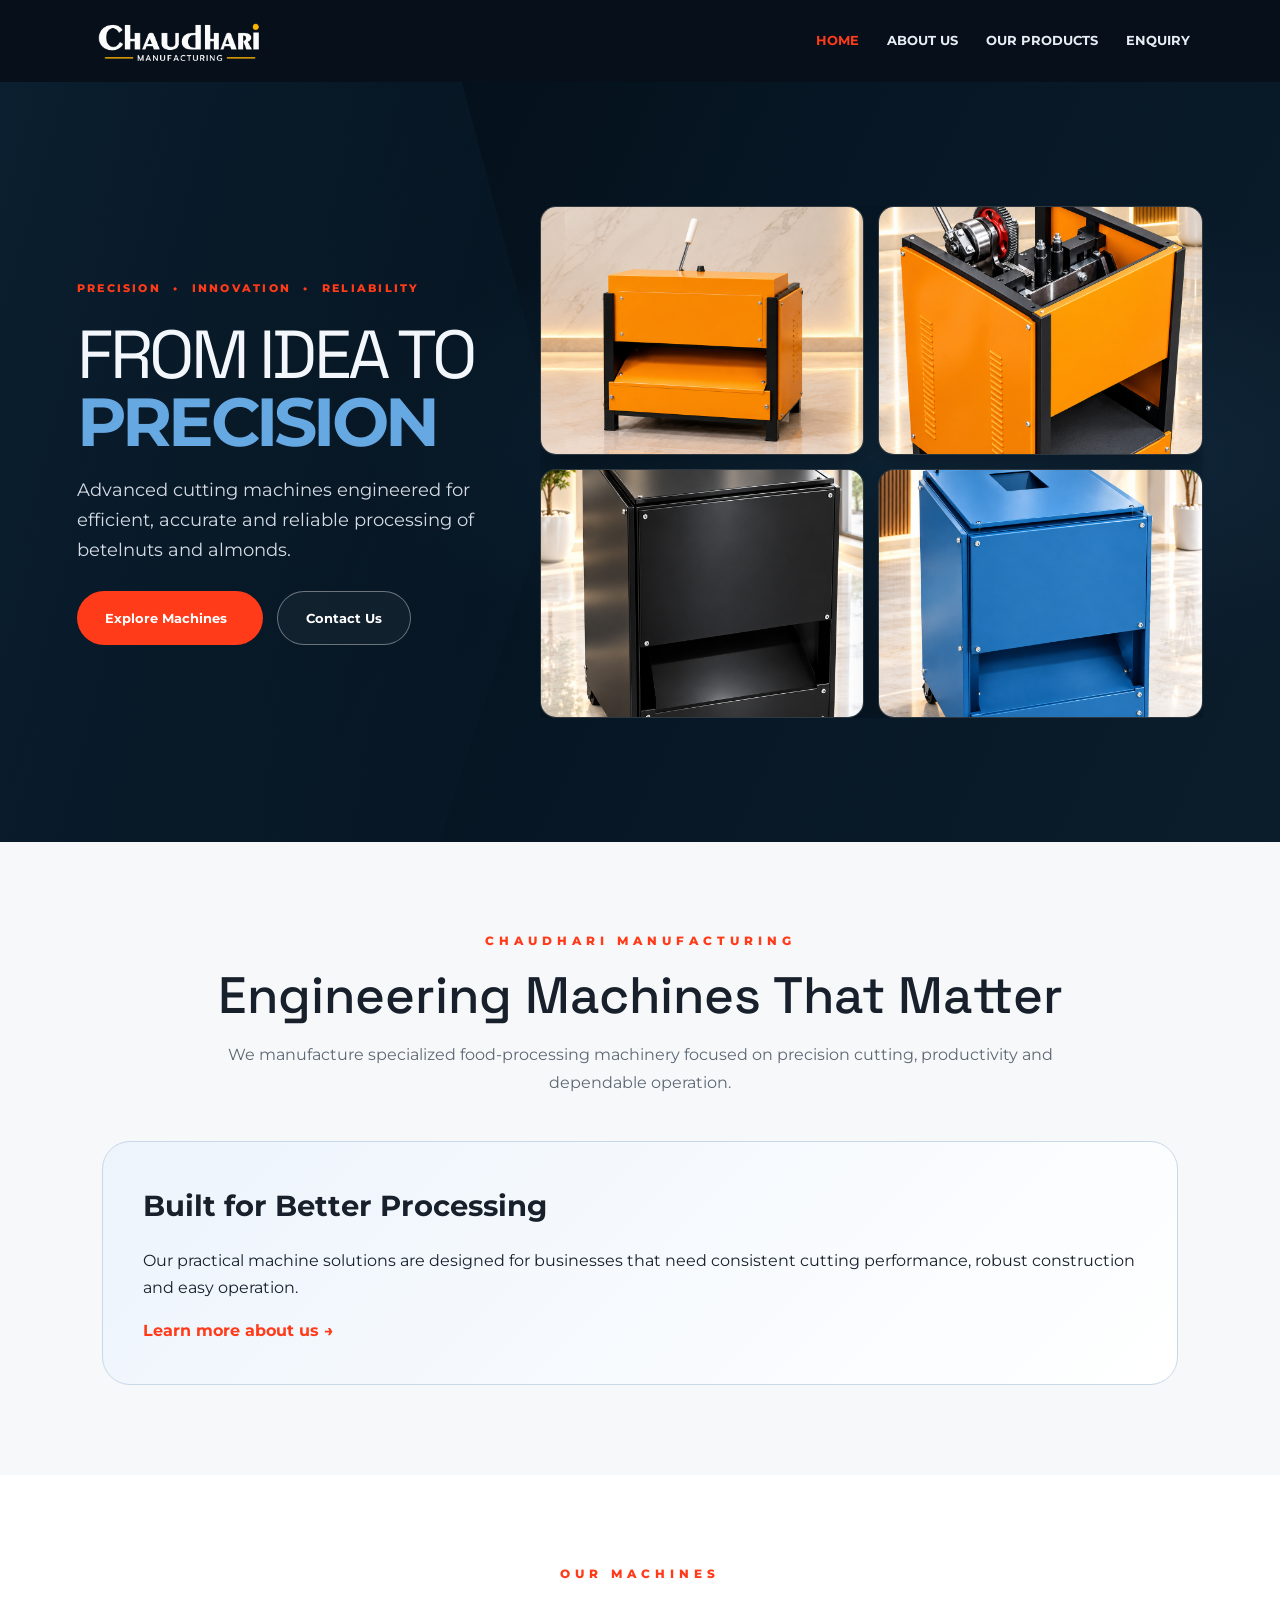
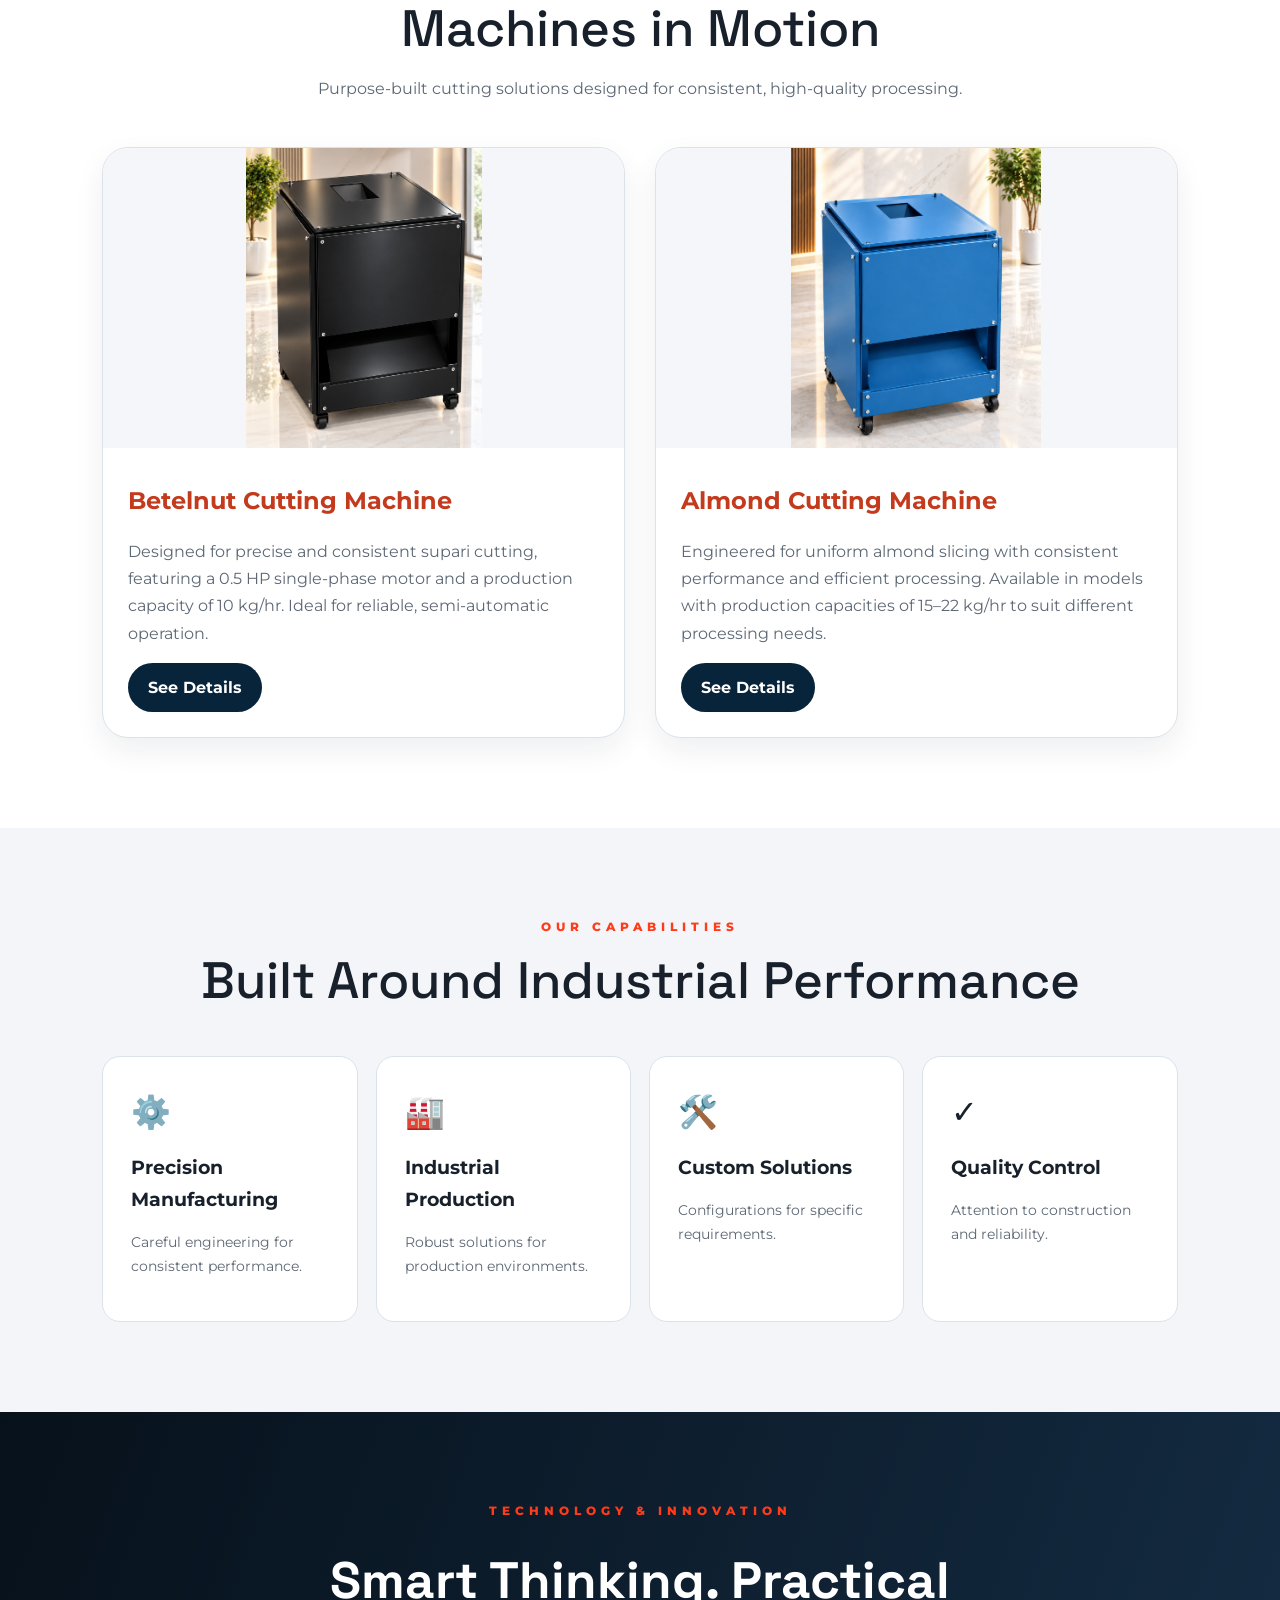
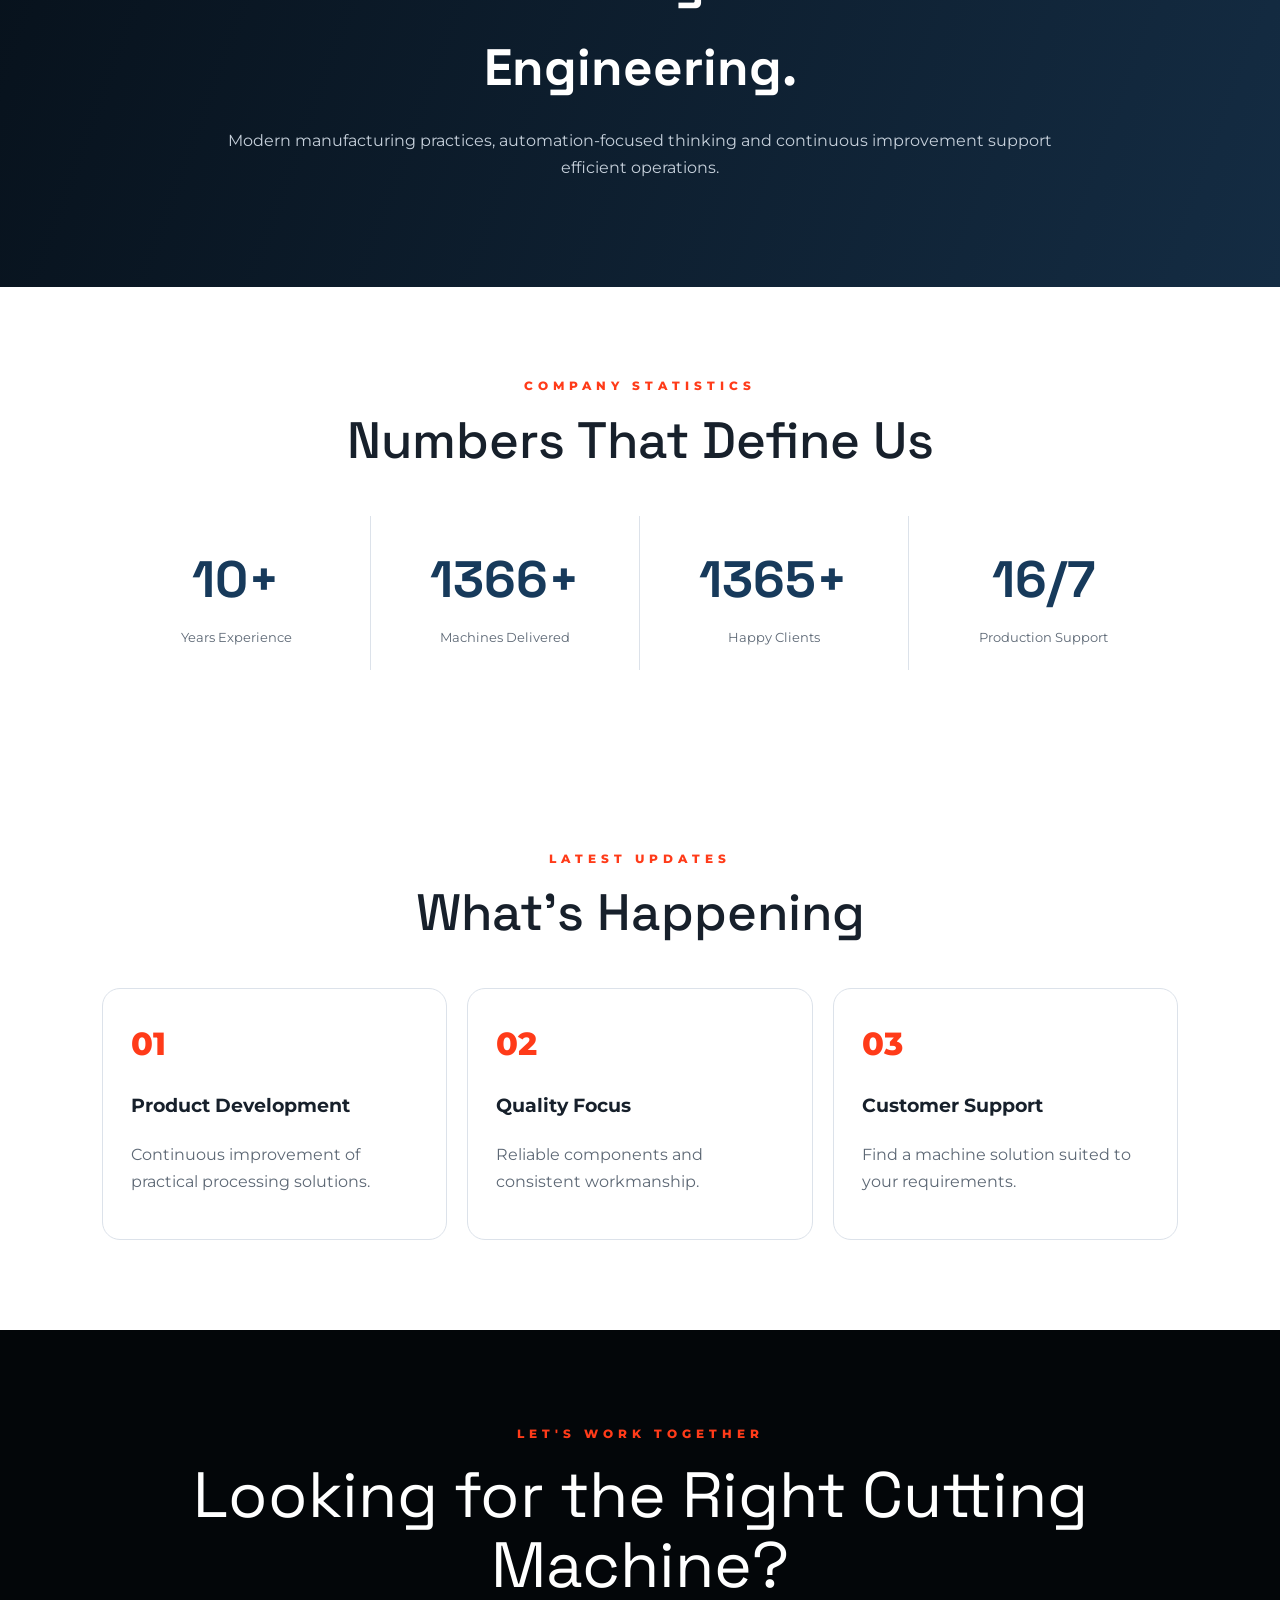
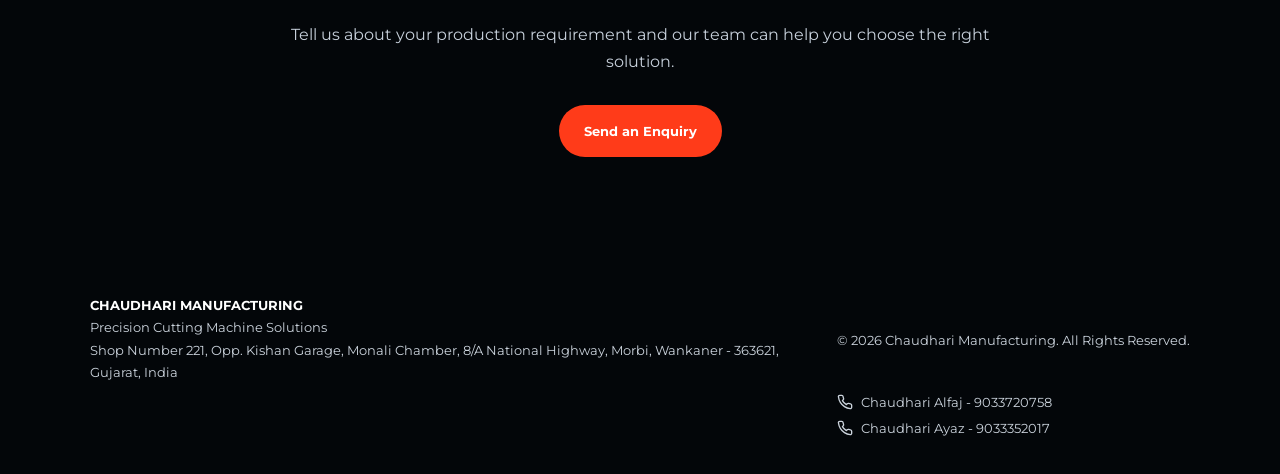
==== commit a334de77: "Update target values for statistics in index.html" ====
--- a/index.html
+++ b/index.html
@@ -366,7 +366,7 @@
 
                 <strong
                     data-stat="years_experience"
-                    data-target="10"
+                    data-target="15"
                     data-suffix="+">
                     0
                 </strong>
@@ -382,7 +382,7 @@
 
                 <strong
                     data-stat="machines_delivered"
-                    data-target="500"
+                    data-target="2000"
                     data-suffix="+">
                     0
                 </strong>
@@ -398,7 +398,7 @@
 
                 <strong
                     data-stat="number_of_clients"
-                    data-target="100"
+                    data-target="2000"
                     data-suffix="+">
                     0
                 </strong>
--- a/css/fixed-layout.css
+++ b/css/fixed-layout.css
@@ -59,6 +59,10 @@
     display: flex;
   }
 
+  .nav-links.show a:not(.quote-btn) {
+    display: block;
+  }
+
   .navbar {
     min-width: 0;
   }
@@ -117,15 +121,50 @@
     height: 72px;
     padding-right: 5%;
     padding-left: 5%;
+    gap: 8px;
+  }
+
+  .navbar .brand-logo {
+    width: 44px;
+    height: 44px;
   }
 
   .brand img {
-    width: 64px;
-    height: 64px;
+    width: 44px;
+    height: 44px;
+  }
+
+  .navbar .menu-toggle {
+    display: none;
+  }
+
+  .navbar .nav-links {
+    position: static;
+    display: flex;
+    flex: 1;
+    align-items: center;
+    justify-content: flex-end;
+    flex-direction: row;
+    gap: clamp(4px, 1.5vw, 10px);
+    min-width: 0;
+    padding: 0;
+    background: transparent;
+  }
+
+  .navbar .nav-links a:not(.quote-btn) {
+    display: block;
+    font-size: clamp(7px, 2.4vw, 10px);
+    white-space: nowrap;
+  }
+
+  .navbar .nav-links a + a {
+    margin-left: clamp(3px, 1vw, 6px);
+    padding-left: clamp(4px, 1.2vw, 7px);
+    border-left: 1px solid rgba(255, 255, 255, .35);
   }
 
   .nav-links {
-    top: 72px;
+    top: auto;
   }
 
   .section {
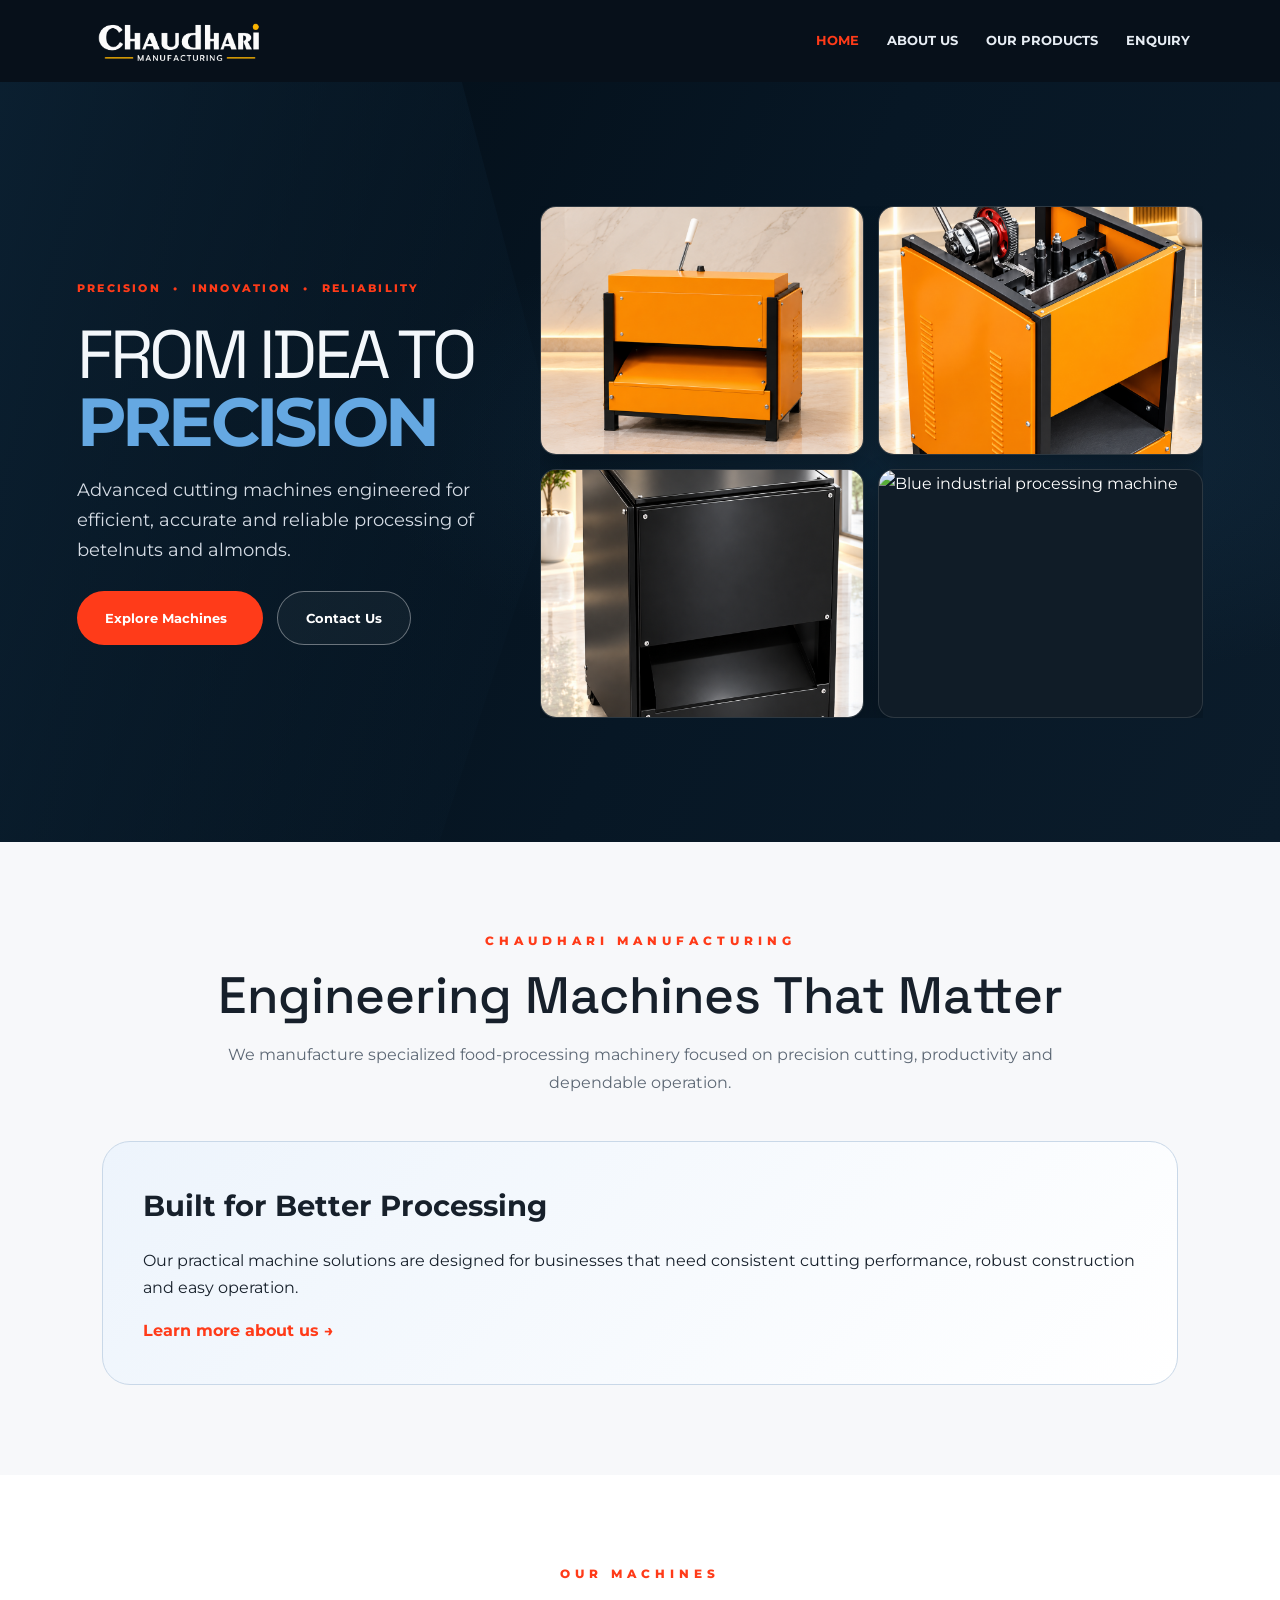
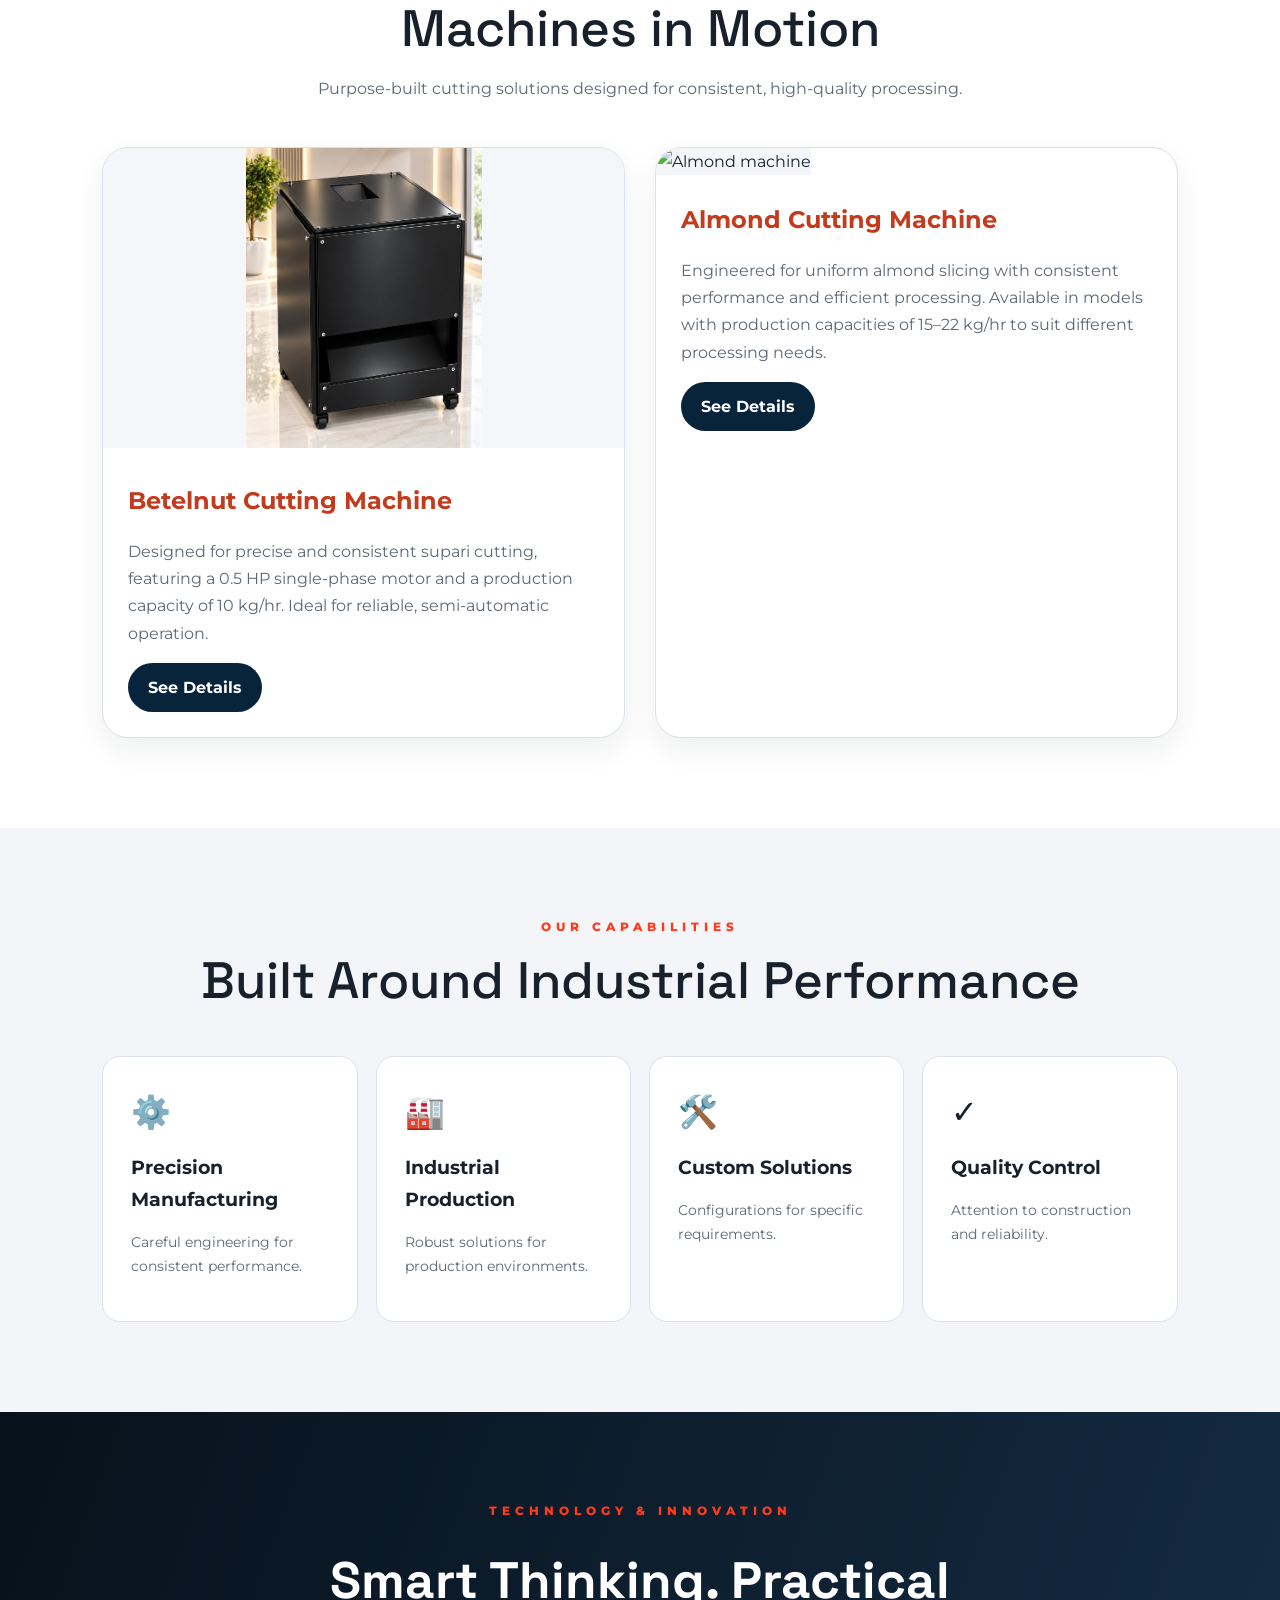
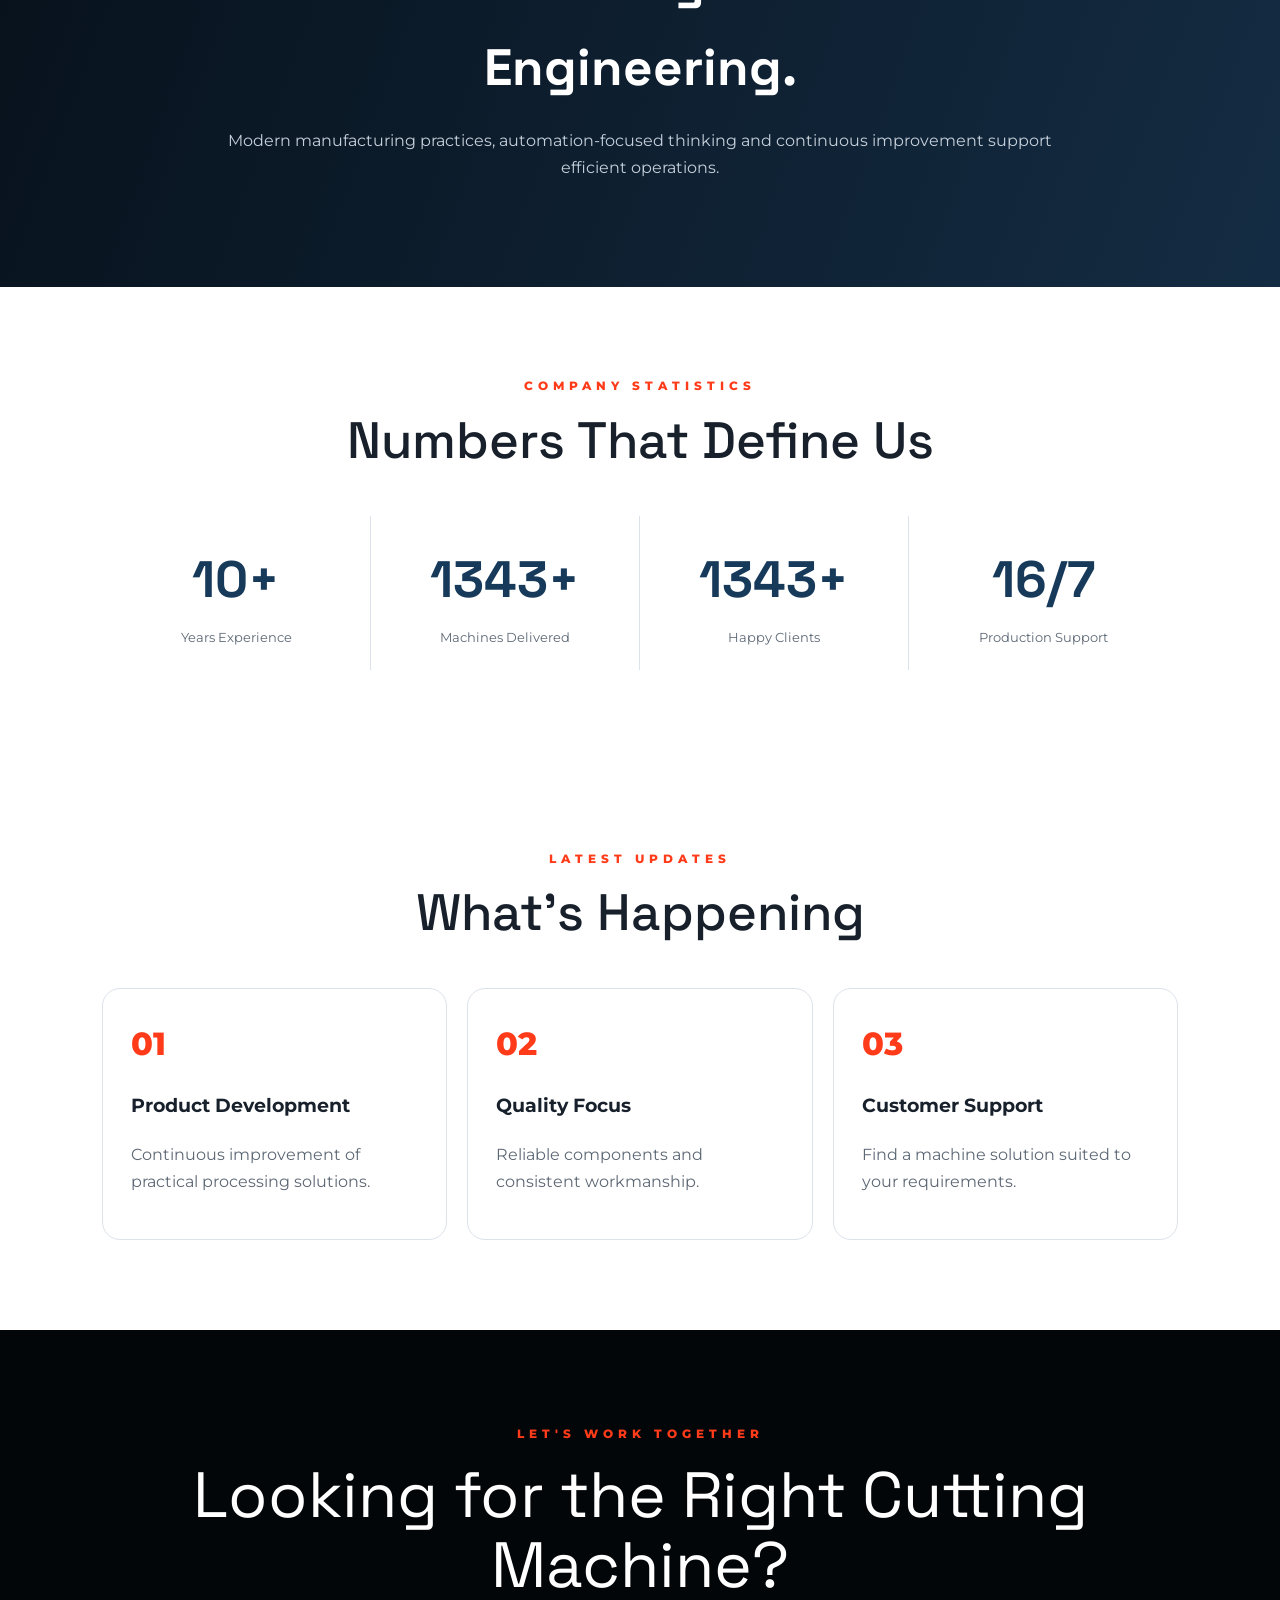
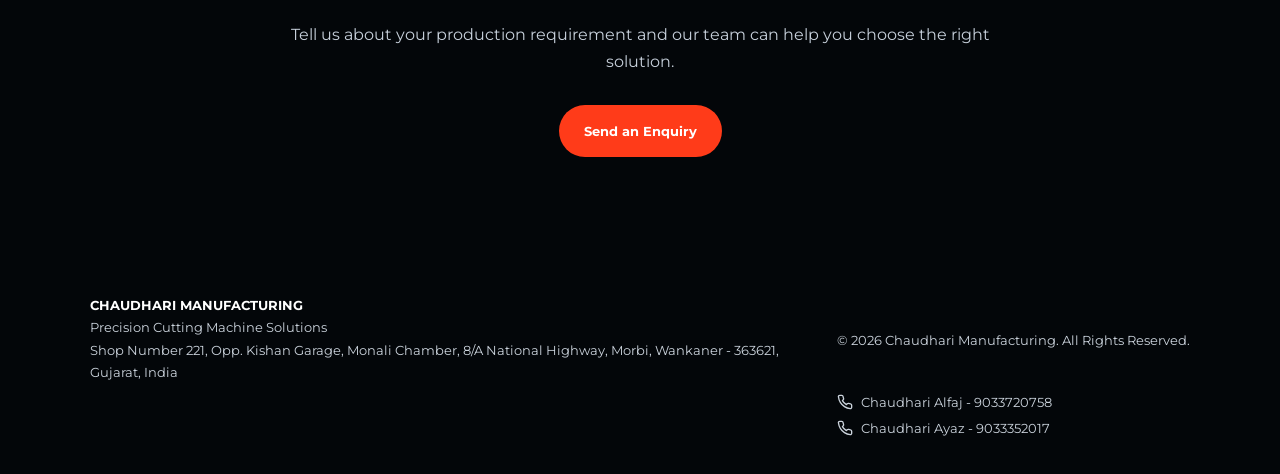
==== commit 9daf74b0: "Replace image source for product card and hero scene" ====
--- a/index.html
+++ b/index.html
@@ -94,7 +94,7 @@
                     alt="Precision cutting machine in a factory setting">
             </figure>
             <figure class="hero-scene">
-                <img src="assets/images/8e8a6a35-9a85-4e10-8095-39afca0647a9.png"
+                <img src="assets/images/c851ab6b-2632-4e07-a13e-5287578ddd9e.jpg"
                     alt="Blue industrial processing machine">
             </figure>
         </div>
@@ -202,7 +202,7 @@
             <article class="product-card reveal">
 
                 <img class="betelnut-product-image"
-                    src="assets/images/8e8a6a35-9a85-4e10-8095-39afca0647a9.png"
+                    src="assets/images/c851ab6b-2632-4e07-a13e-5287578ddd9e.jpg"
                     alt="Almond machine">
 
                 <div class="card-body">
--- a/css/fixed-layout.css
+++ b/css/fixed-layout.css
@@ -2,6 +2,19 @@
 video,
 svg {
   max-width: 100%;
+}
+
+body {
+  -webkit-user-select: none;
+  user-select: none;
+}
+
+input,
+textarea,
+[contenteditable="true"],
+[contenteditable=""] {
+  -webkit-user-select: text;
+  user-select: text;
 }
 
 .section > .split,
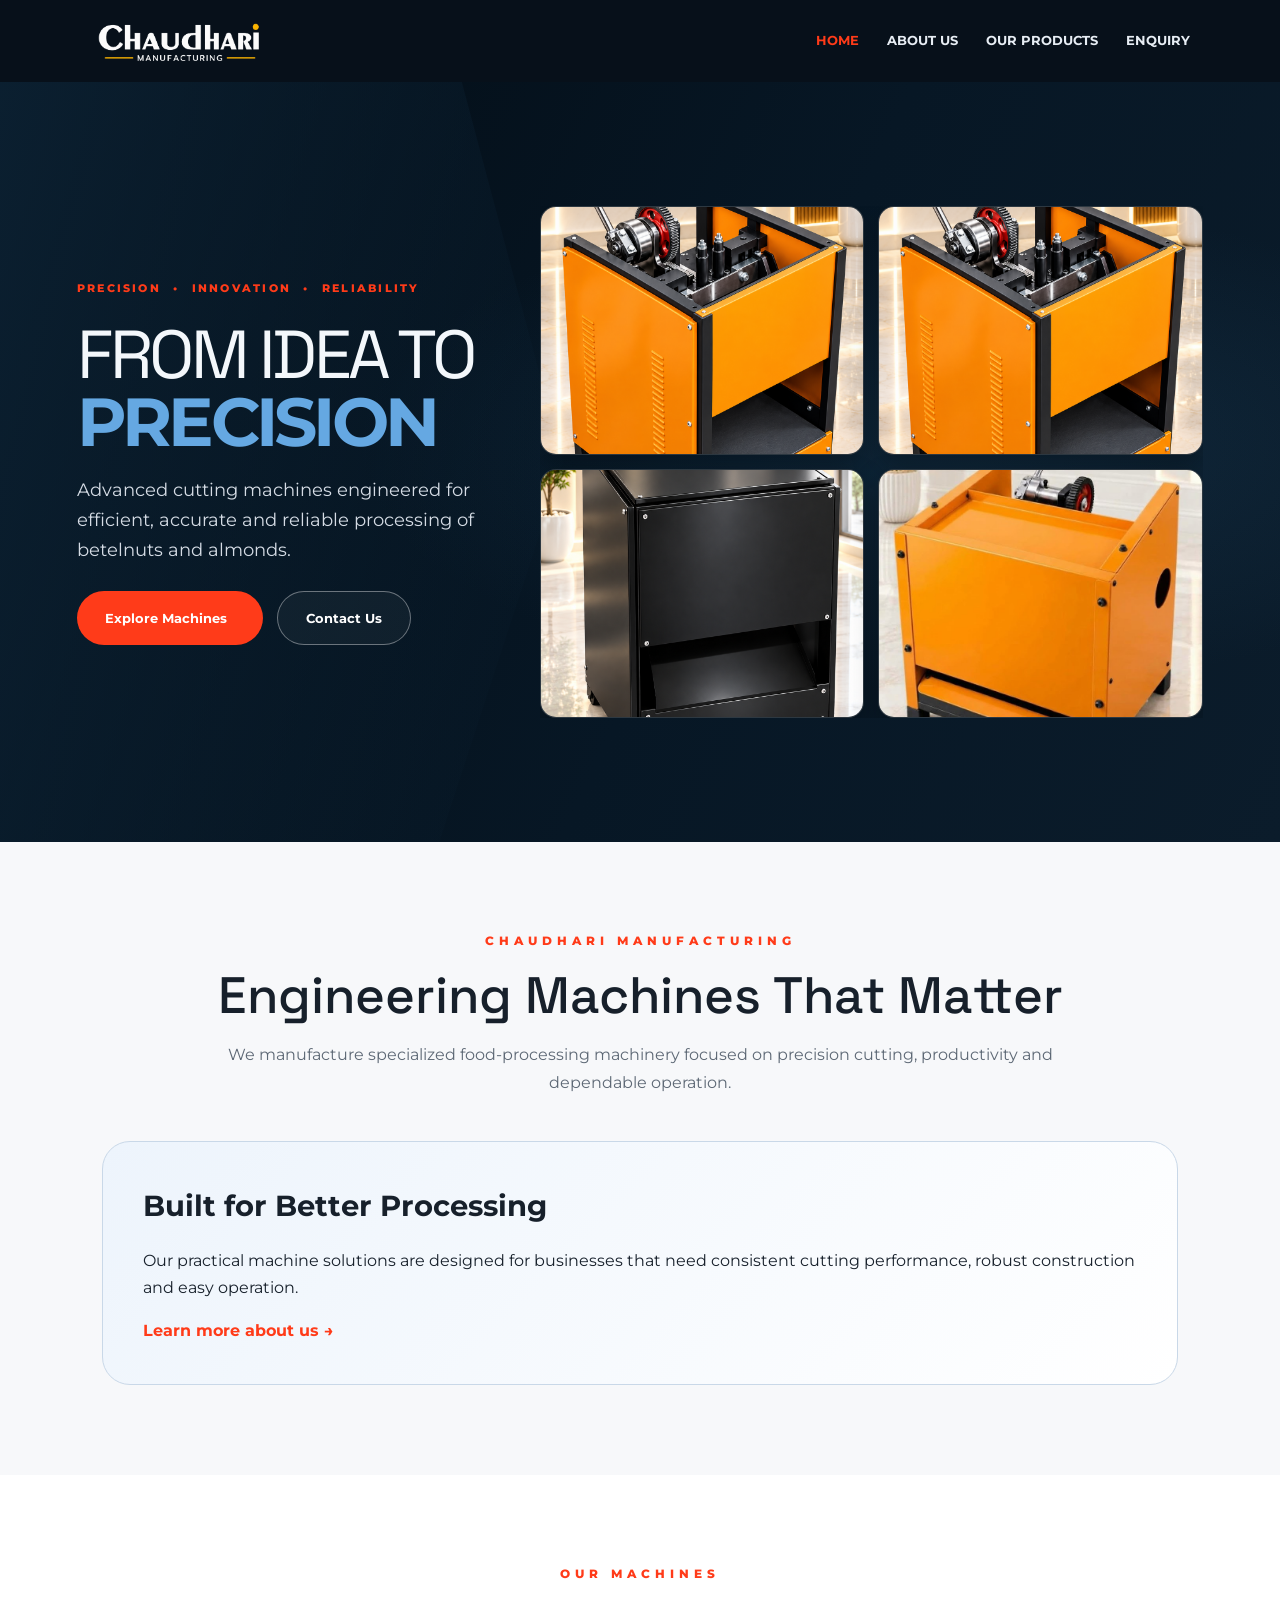
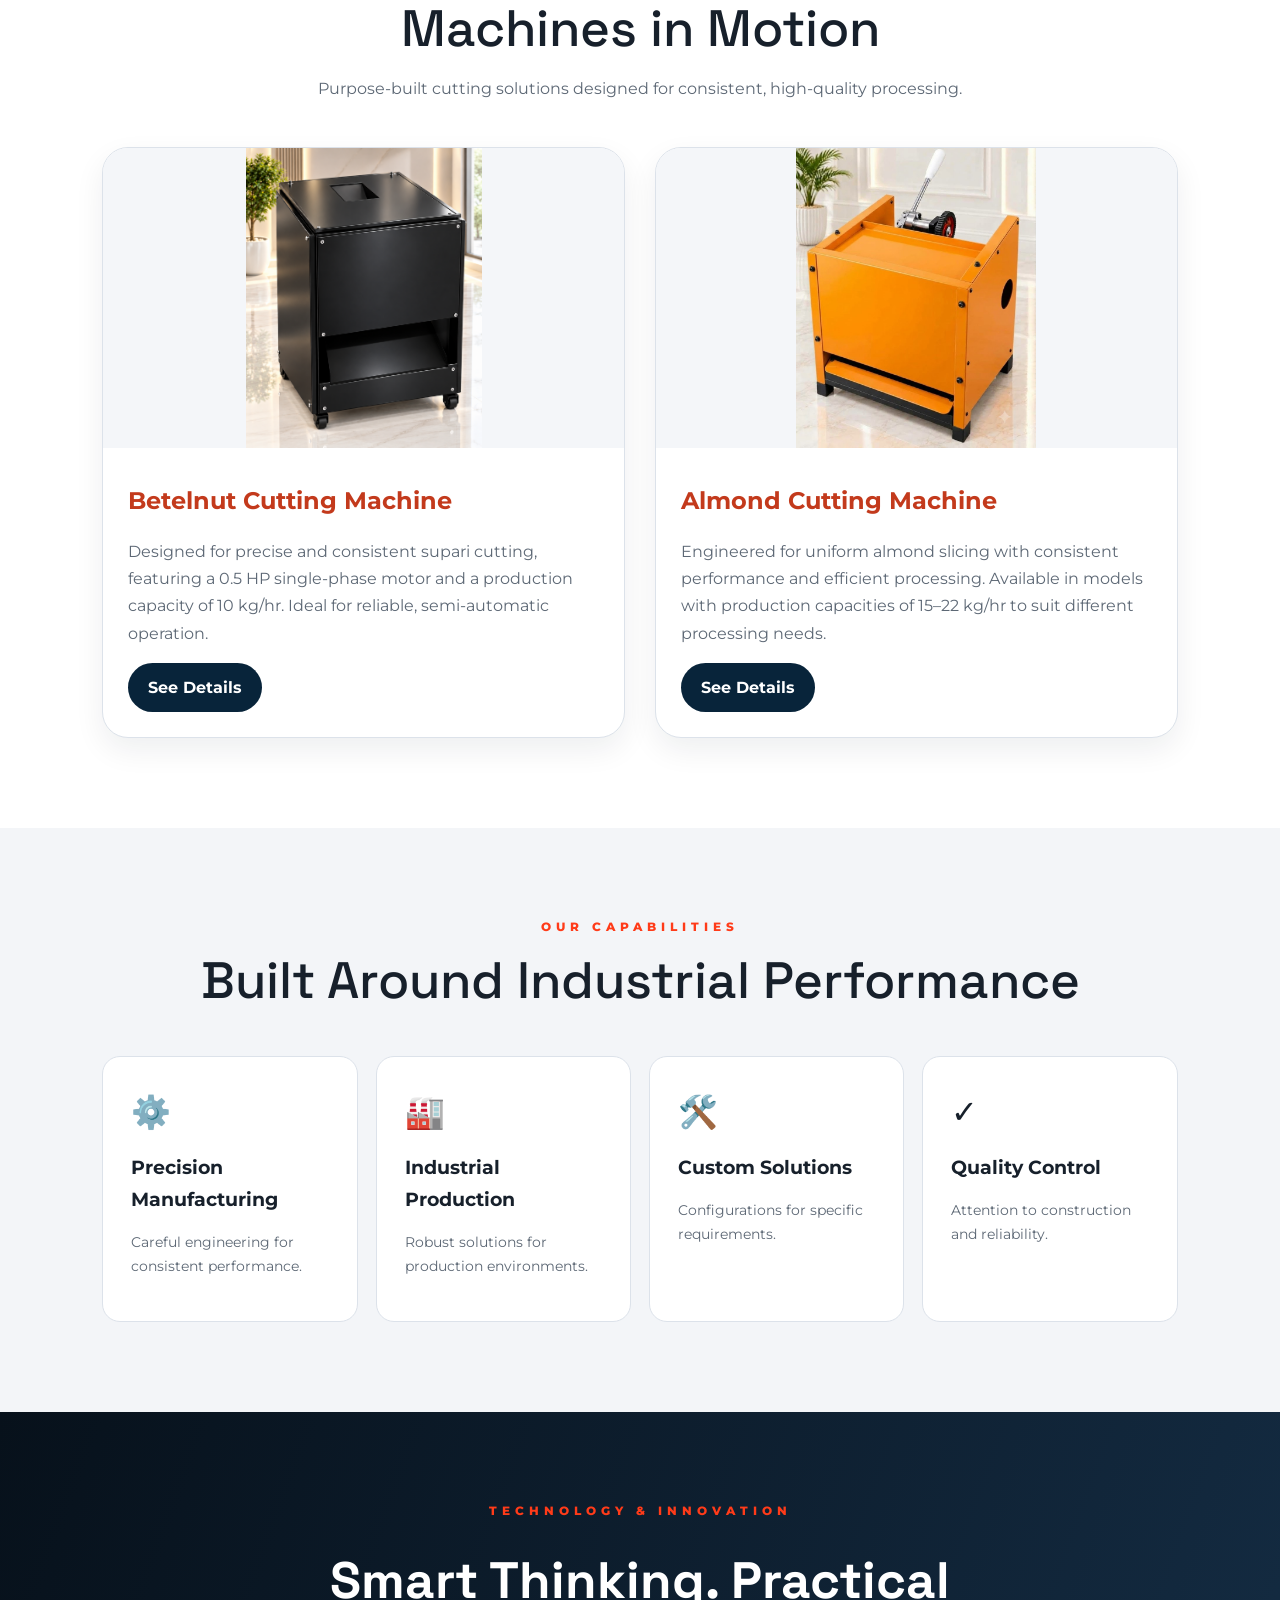
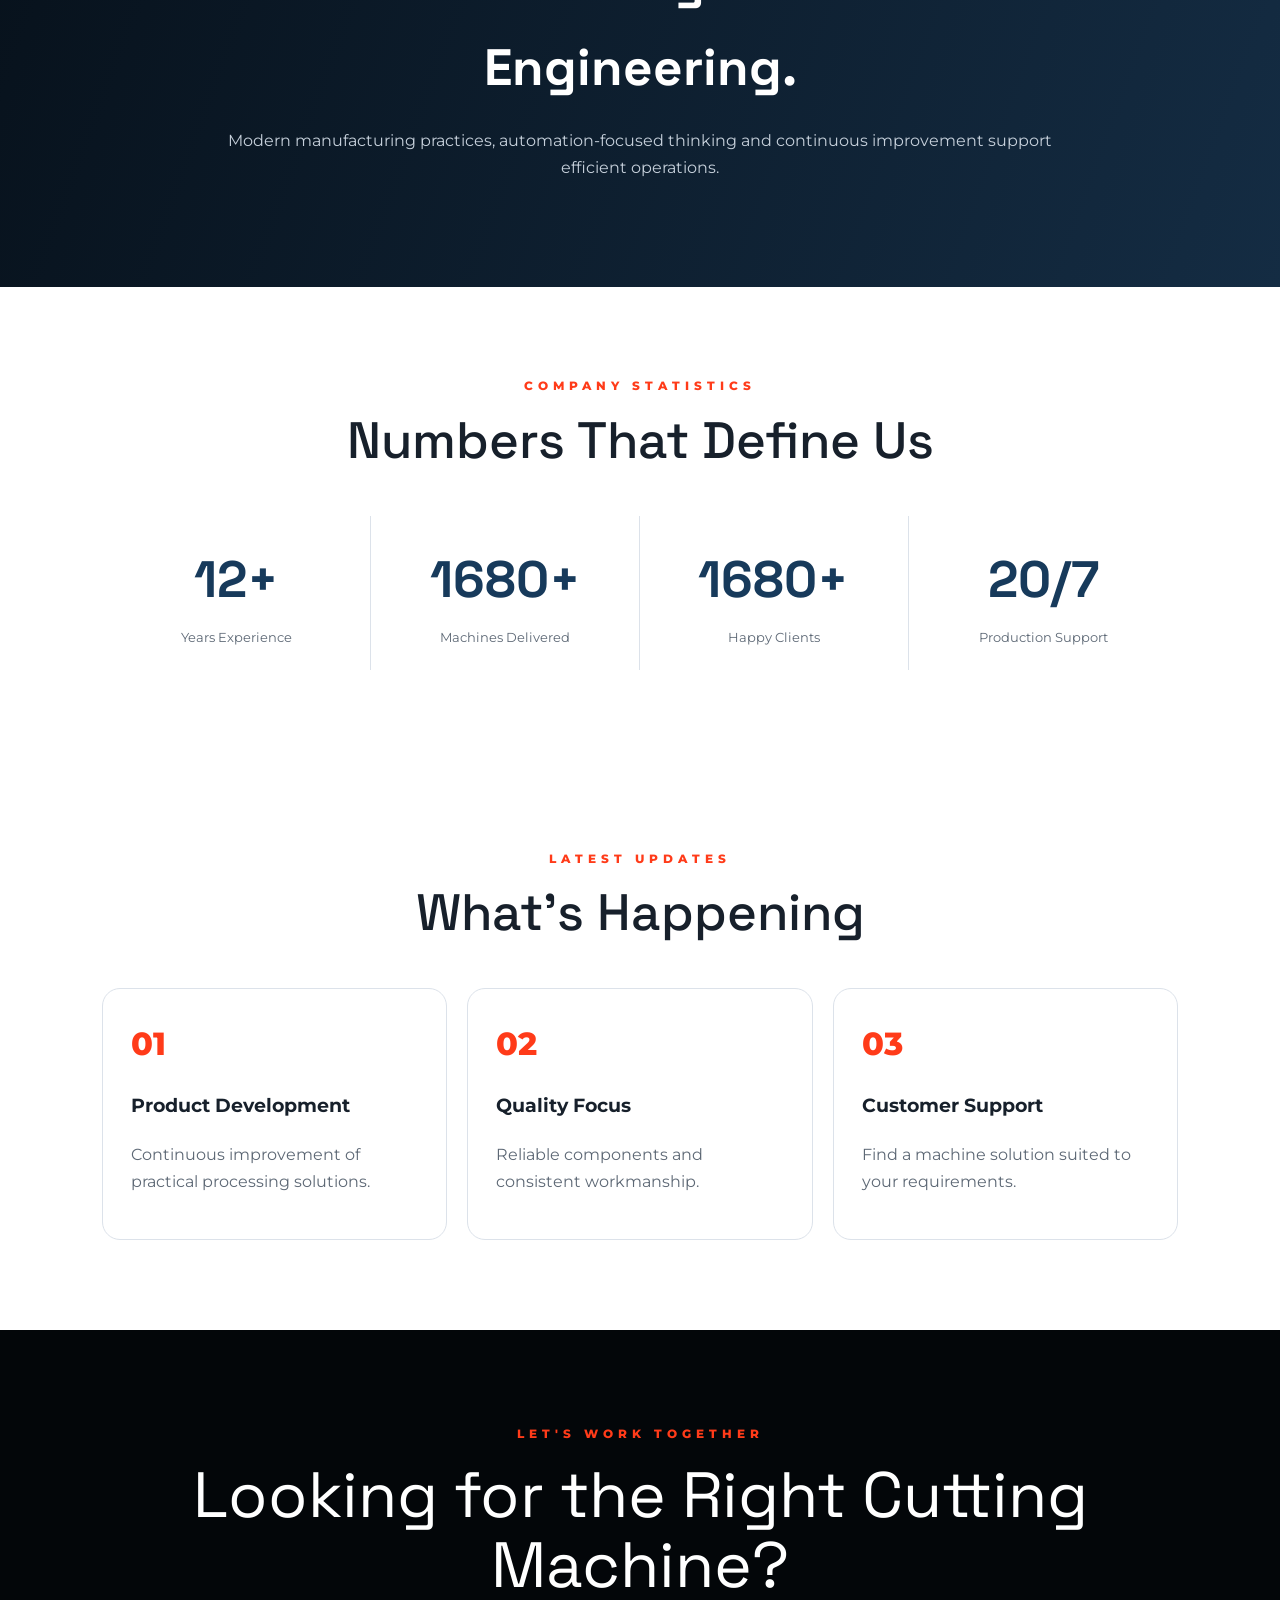
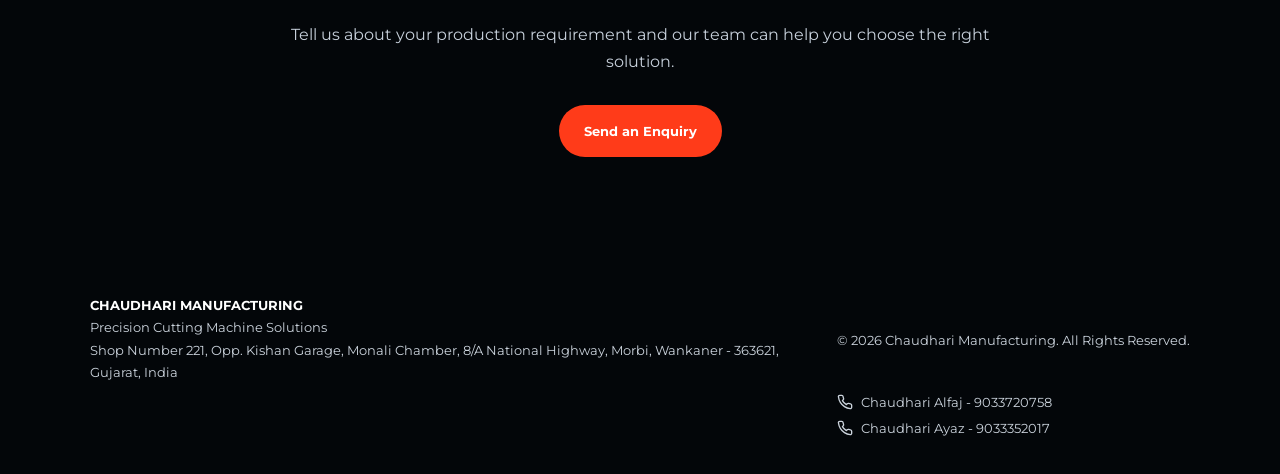
==== commit 91851a1e: "Update index.html" ====
--- a/index.html
+++ b/index.html
@@ -82,7 +82,7 @@
 
         <div class="hero-machine-collage" role="group" aria-label="Chaudhari Manufacturing machine collection">
             <figure class="hero-scene">
-                <img src="assets/images/625b923e-db57-459b-8cfc-a887c485758e.png"
+                <img src="assets/images/4a4a47d9-373b-49be-886a-3ea266f3357c.png"
                     alt="Chaudhari precision cutting machine mechanism" fetchpriority="high">
             </figure>
             <figure class="hero-scene">
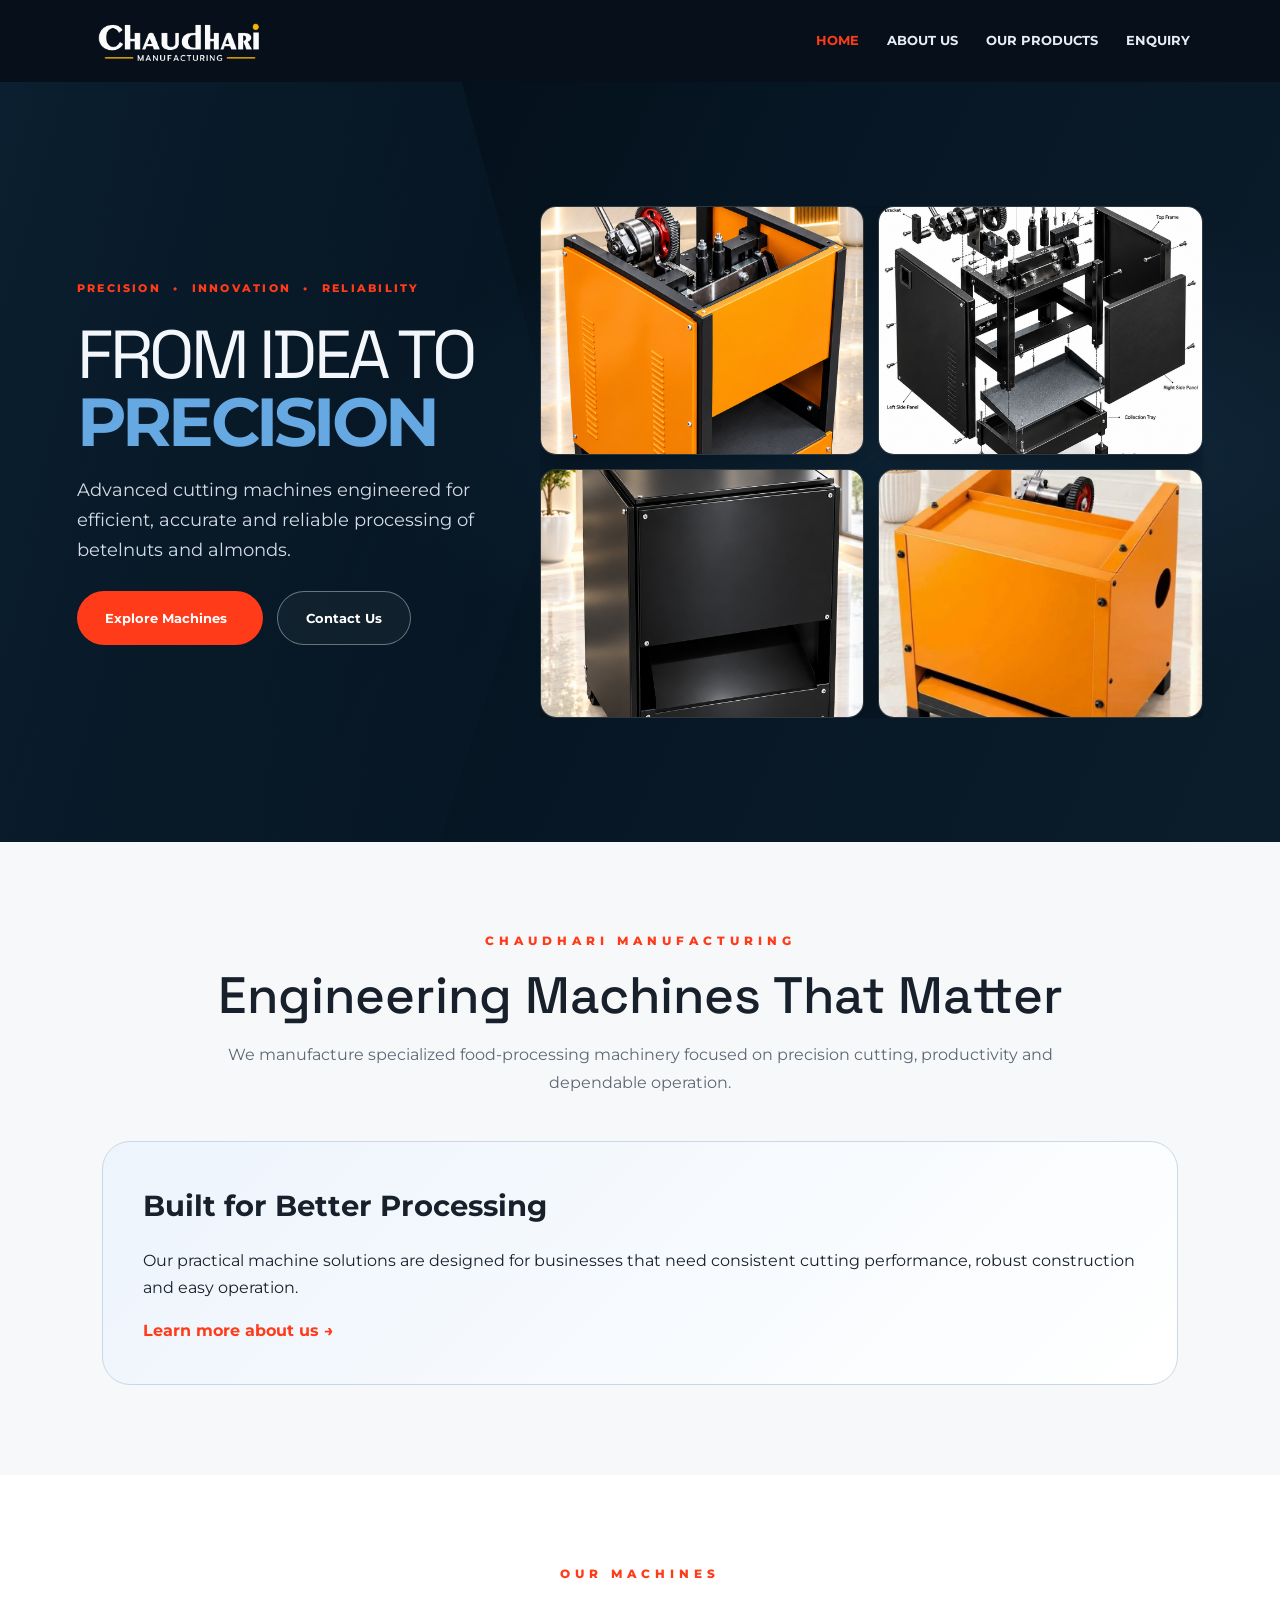
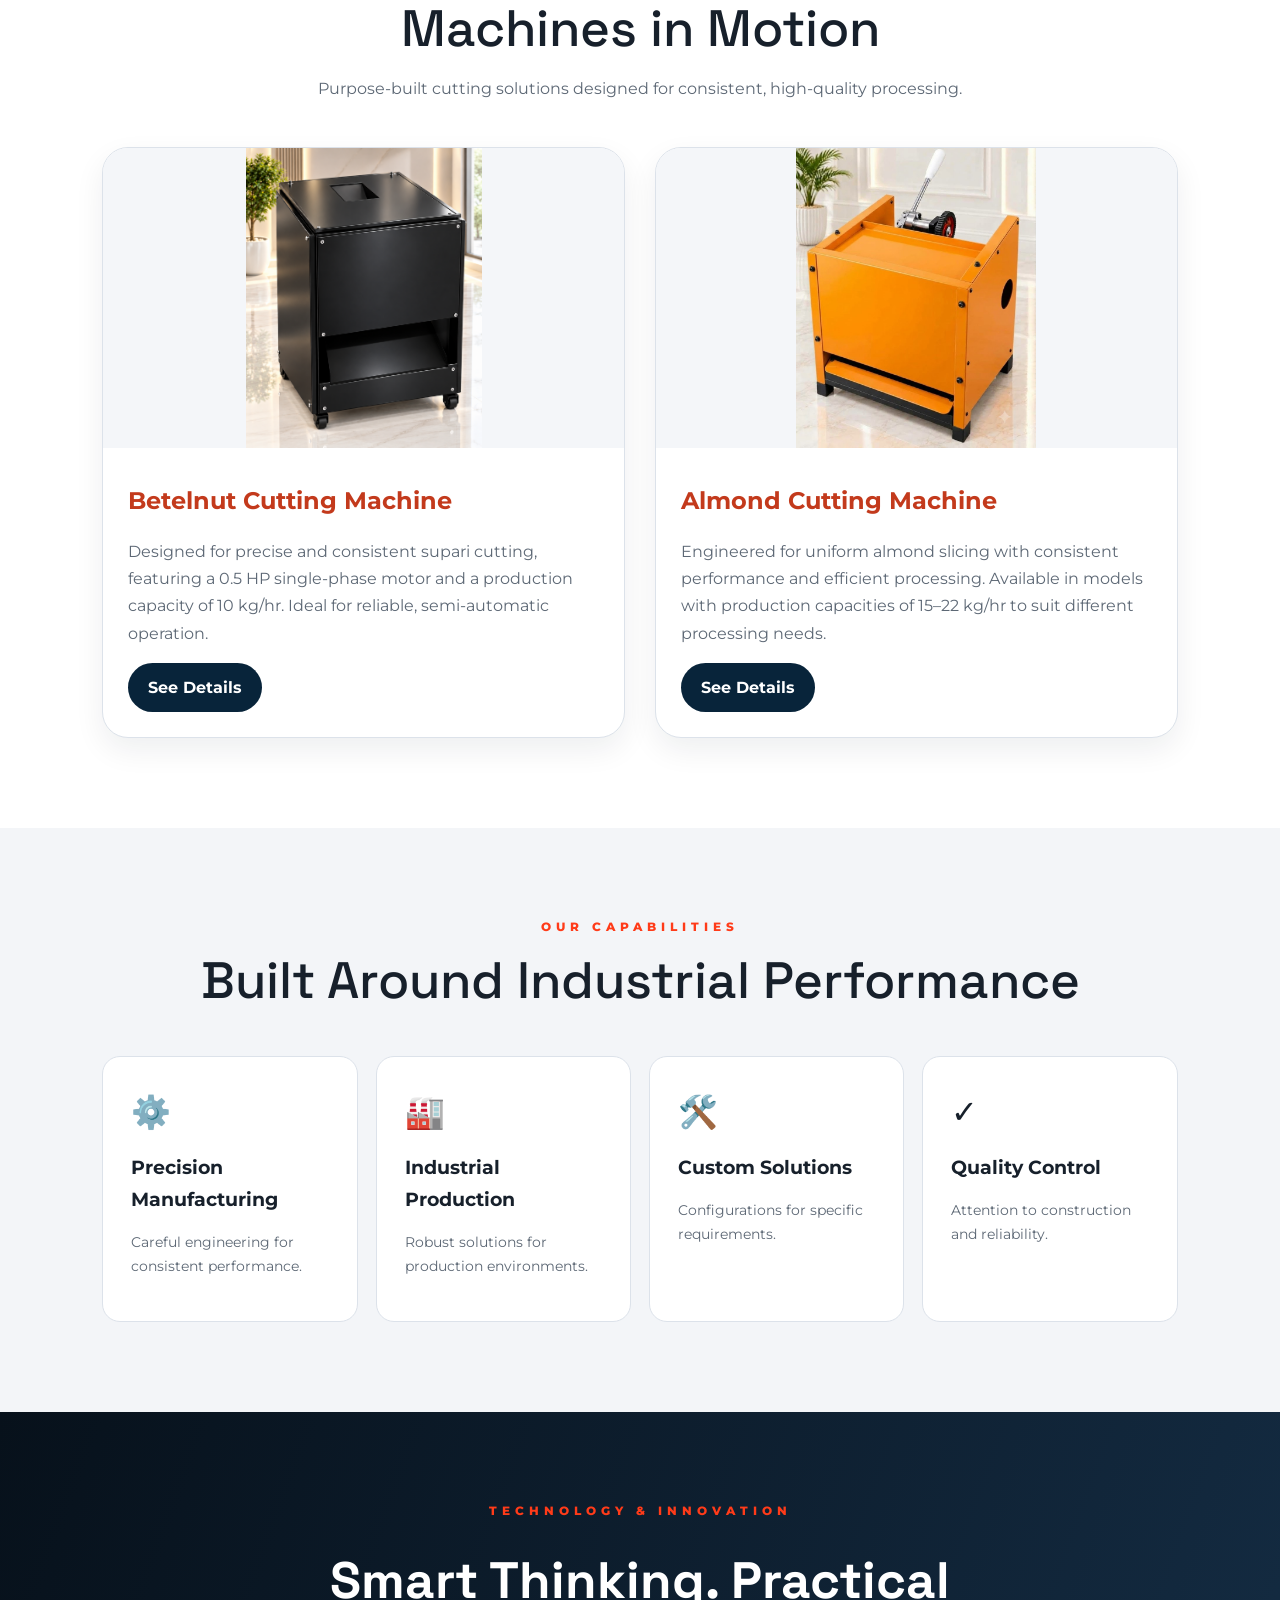
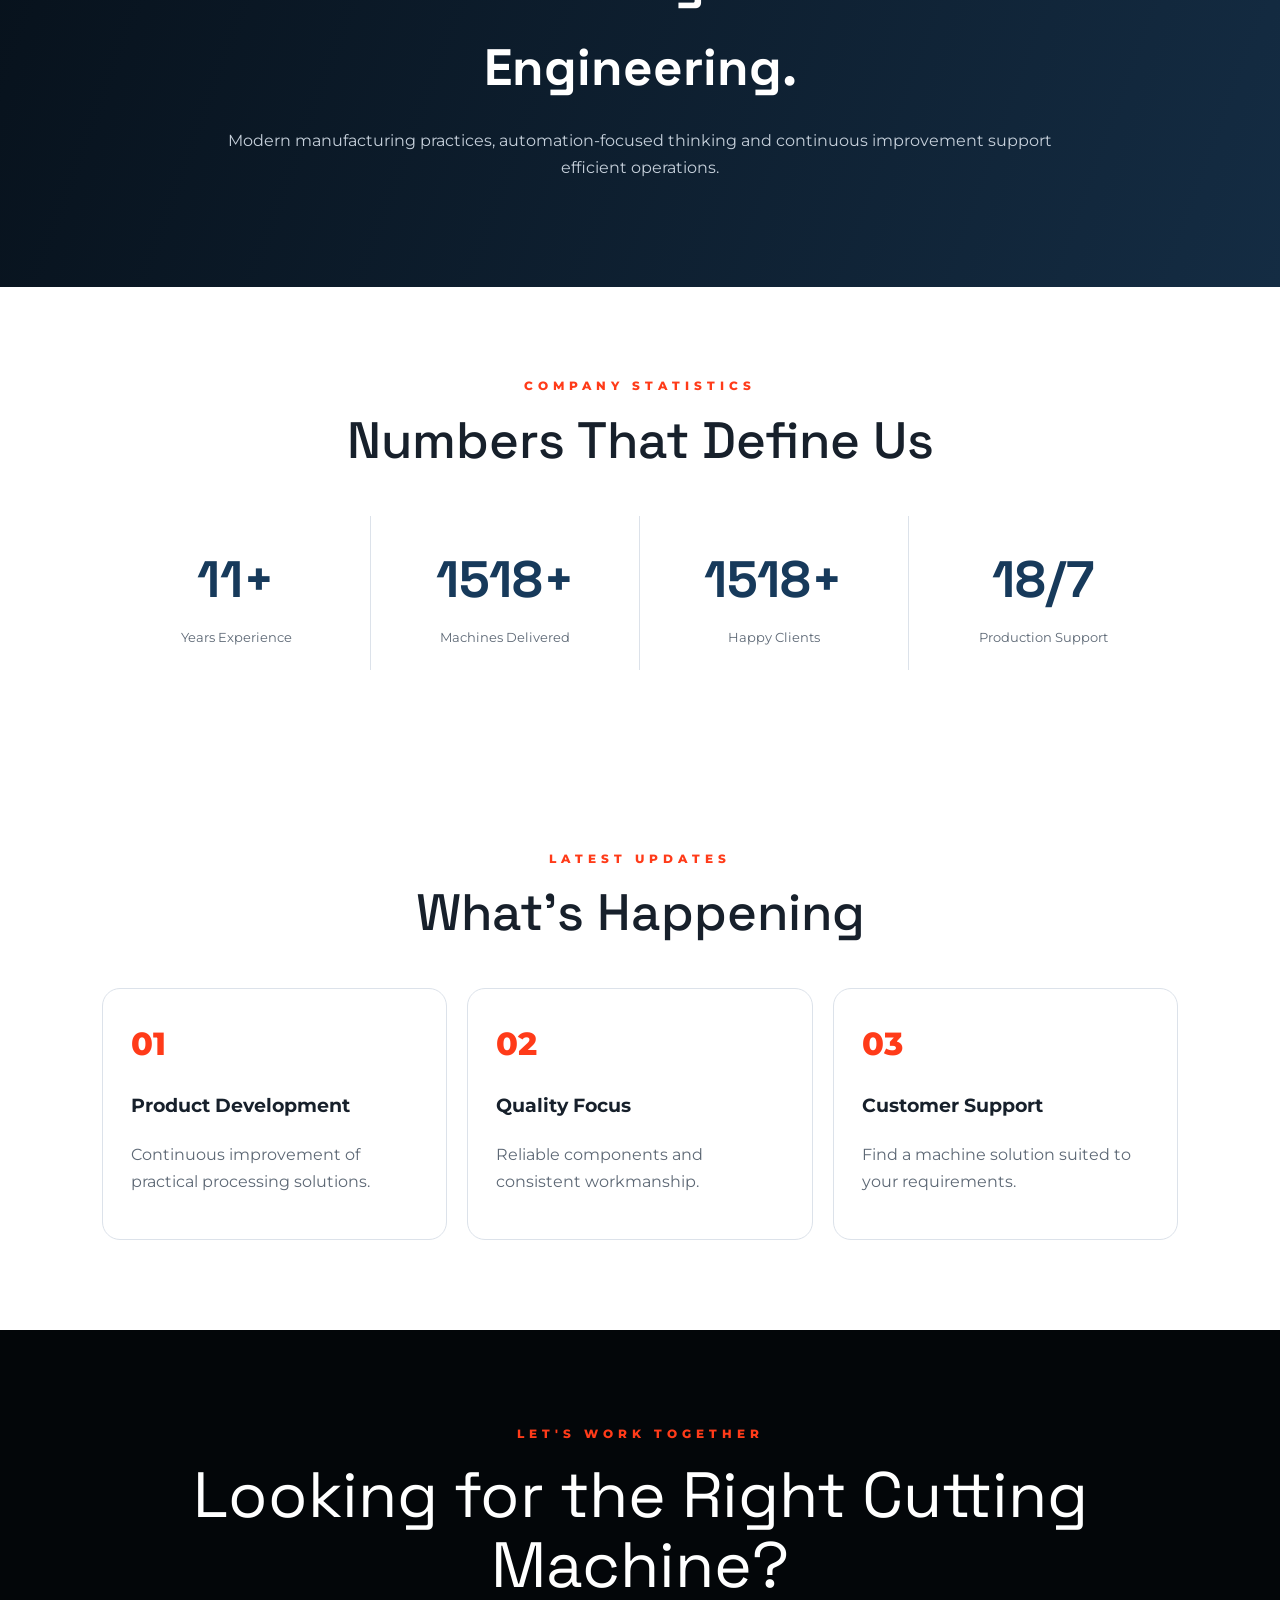
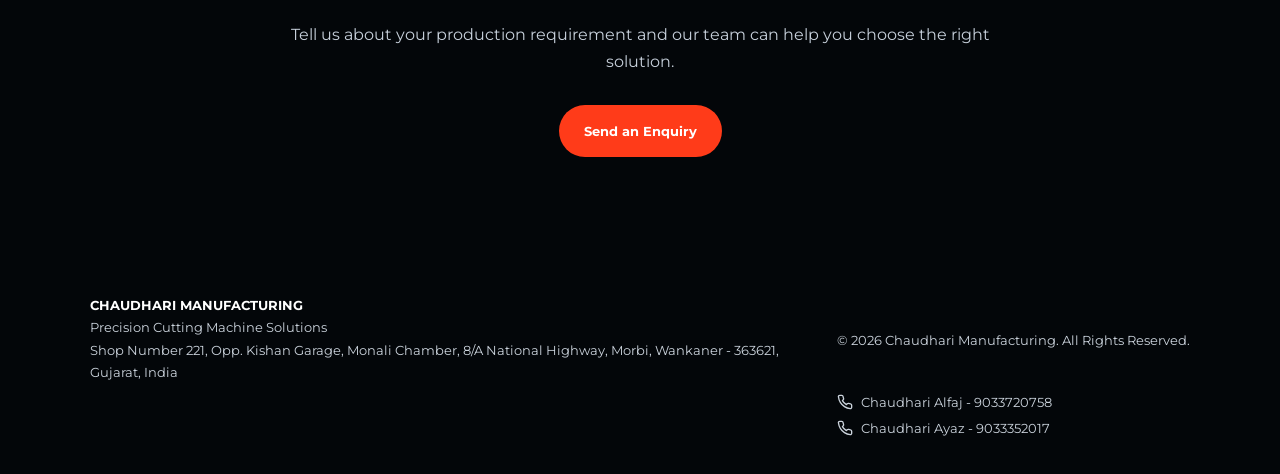
==== commit 6982f7ef: "Update index.html" ====
--- a/index.html
+++ b/index.html
@@ -86,7 +86,7 @@
                     alt="Chaudhari precision cutting machine mechanism" fetchpriority="high">
             </figure>
             <figure class="hero-scene">
-                <img src="assets/images/4a4a47d9-373b-49be-886a-3ea266f3357c.png"
+                <img src="assets/images/54ee9186-c47a-4a65-8995-863272816300.png"
                     alt="Orange industrial cutting machine">
             </figure>
             <figure class="hero-scene">
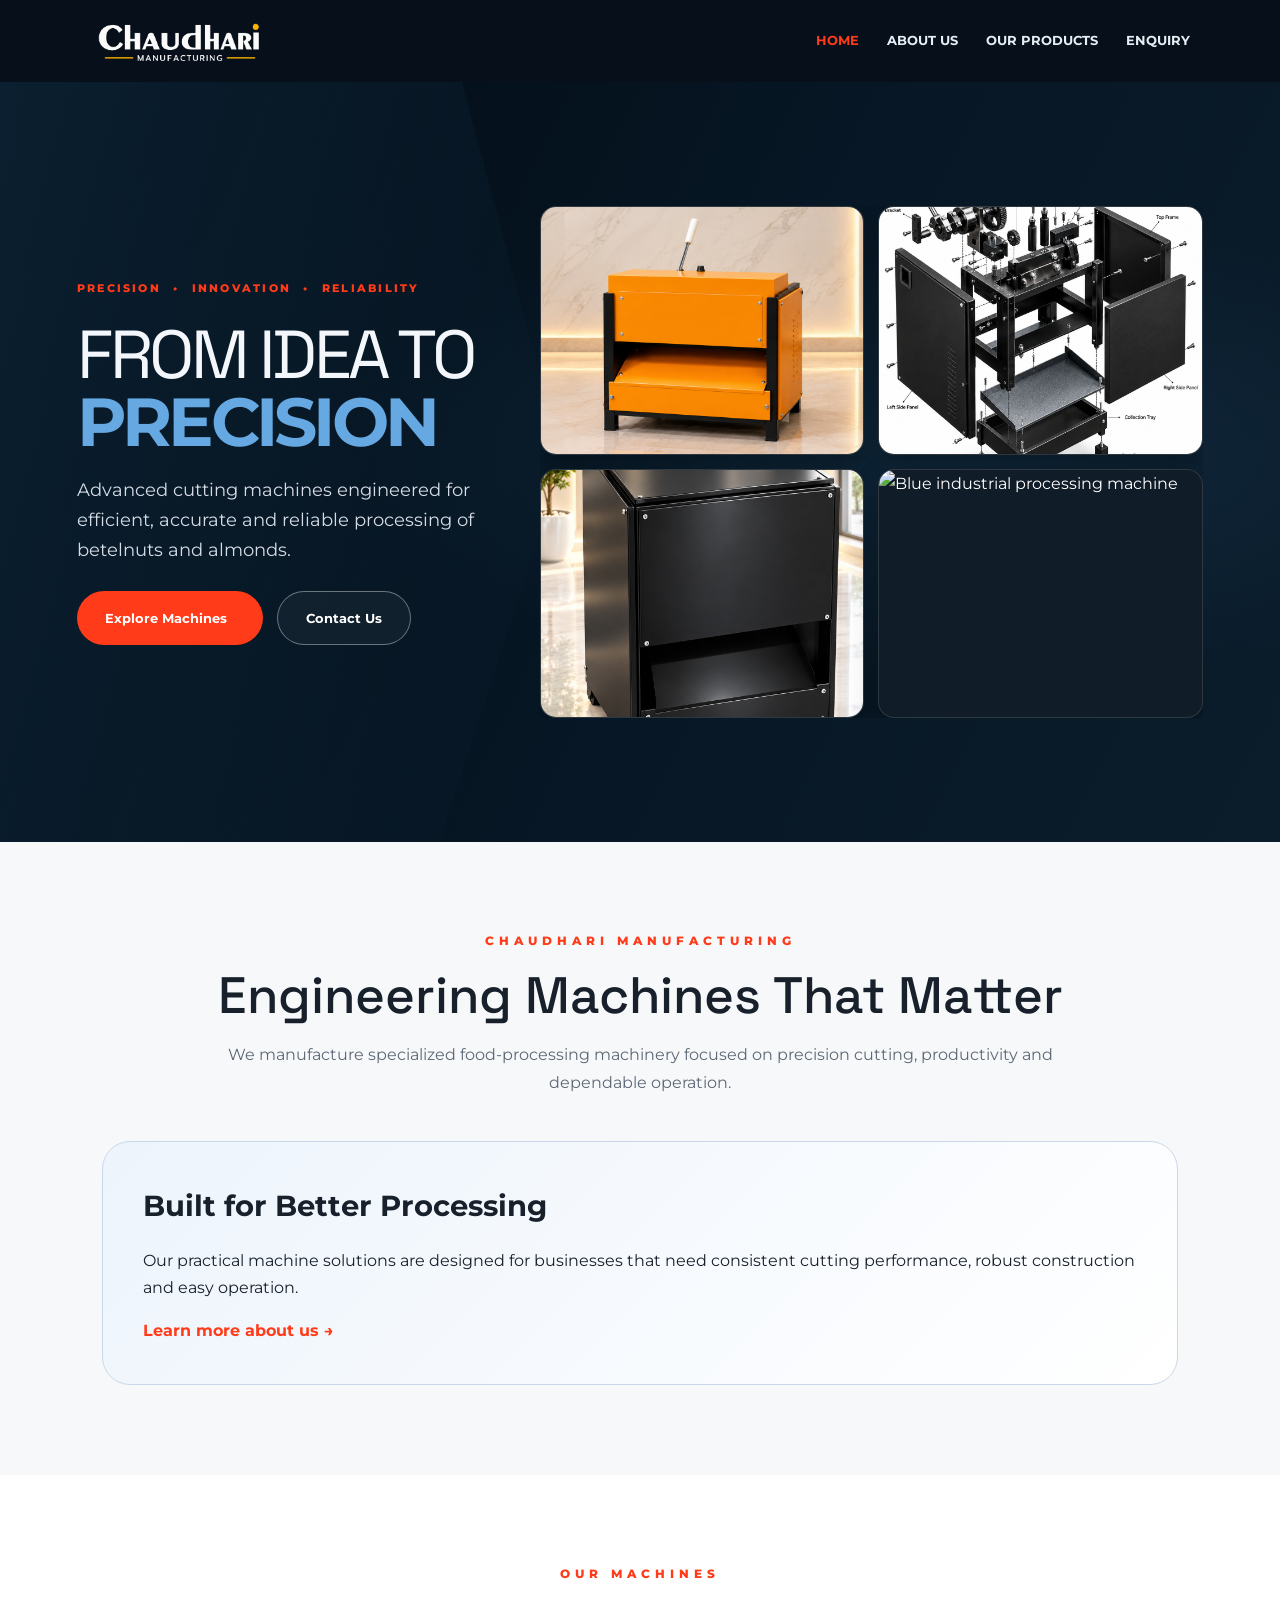
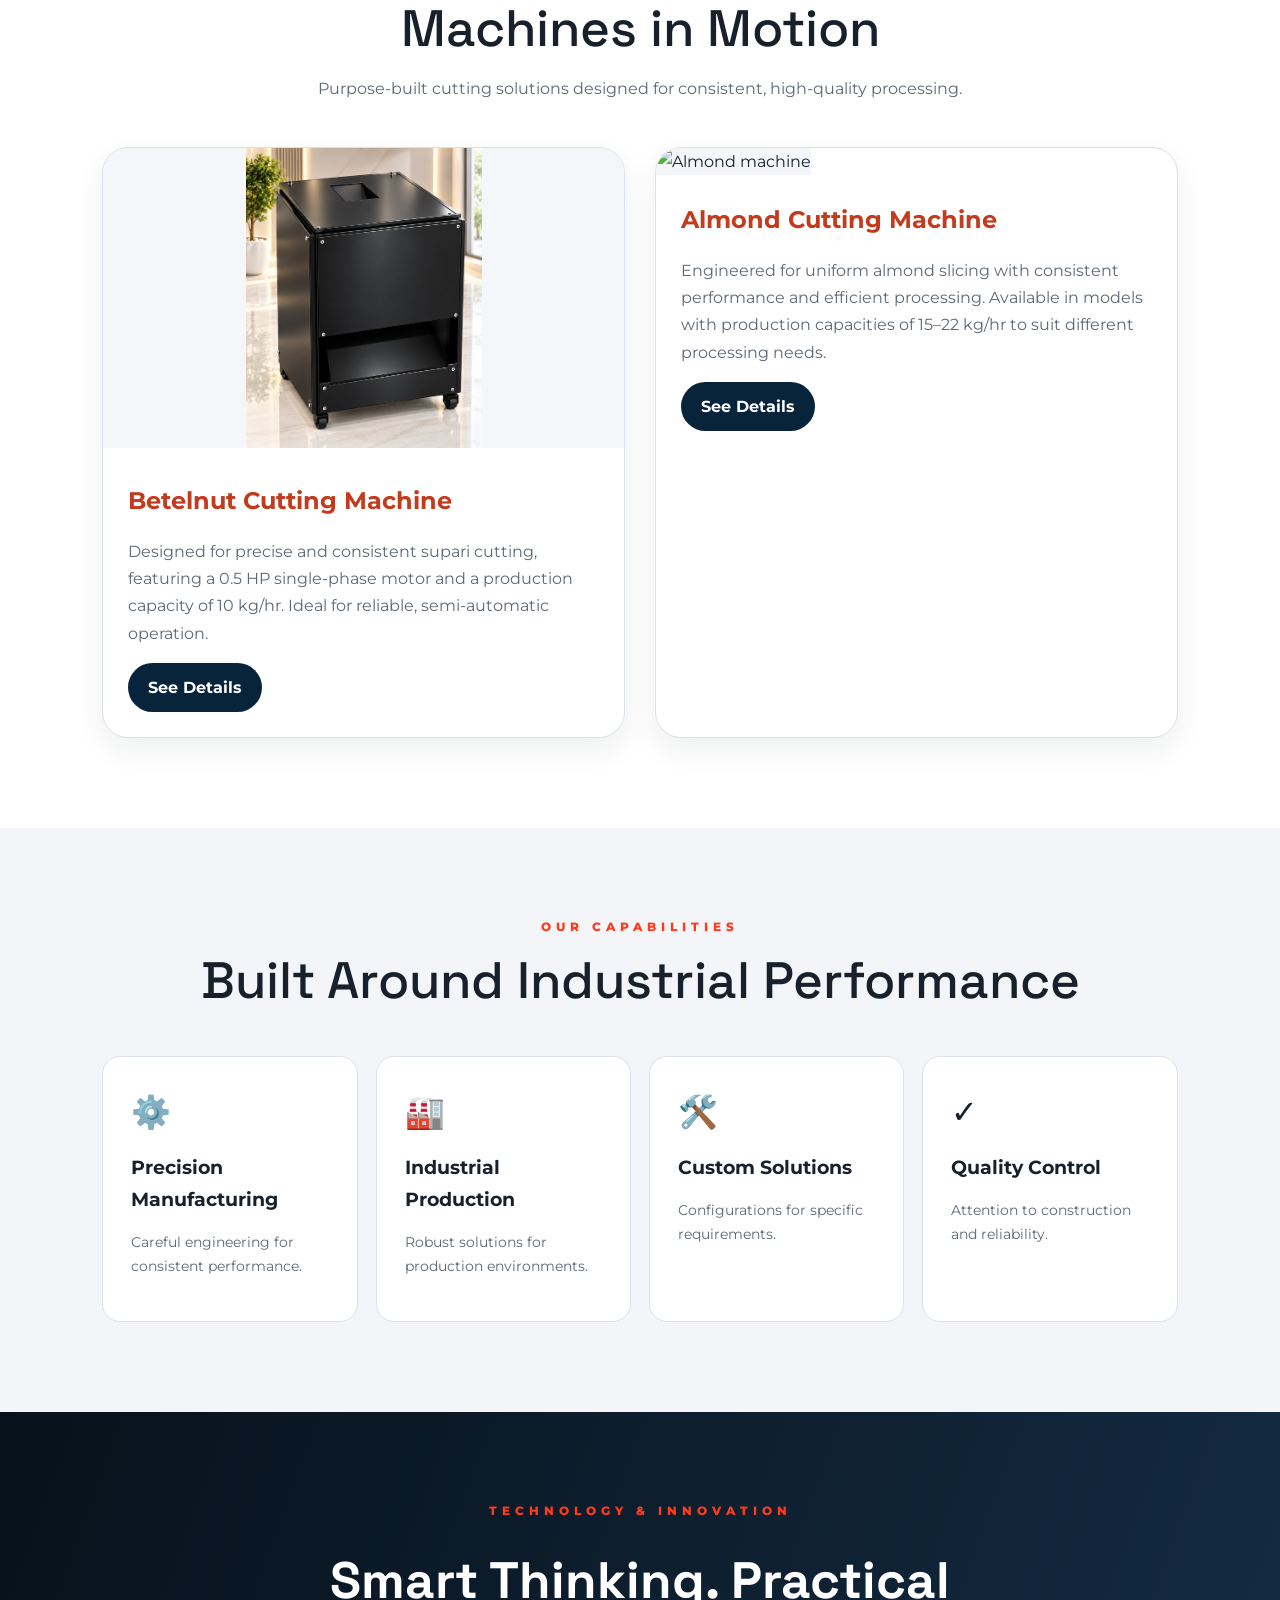
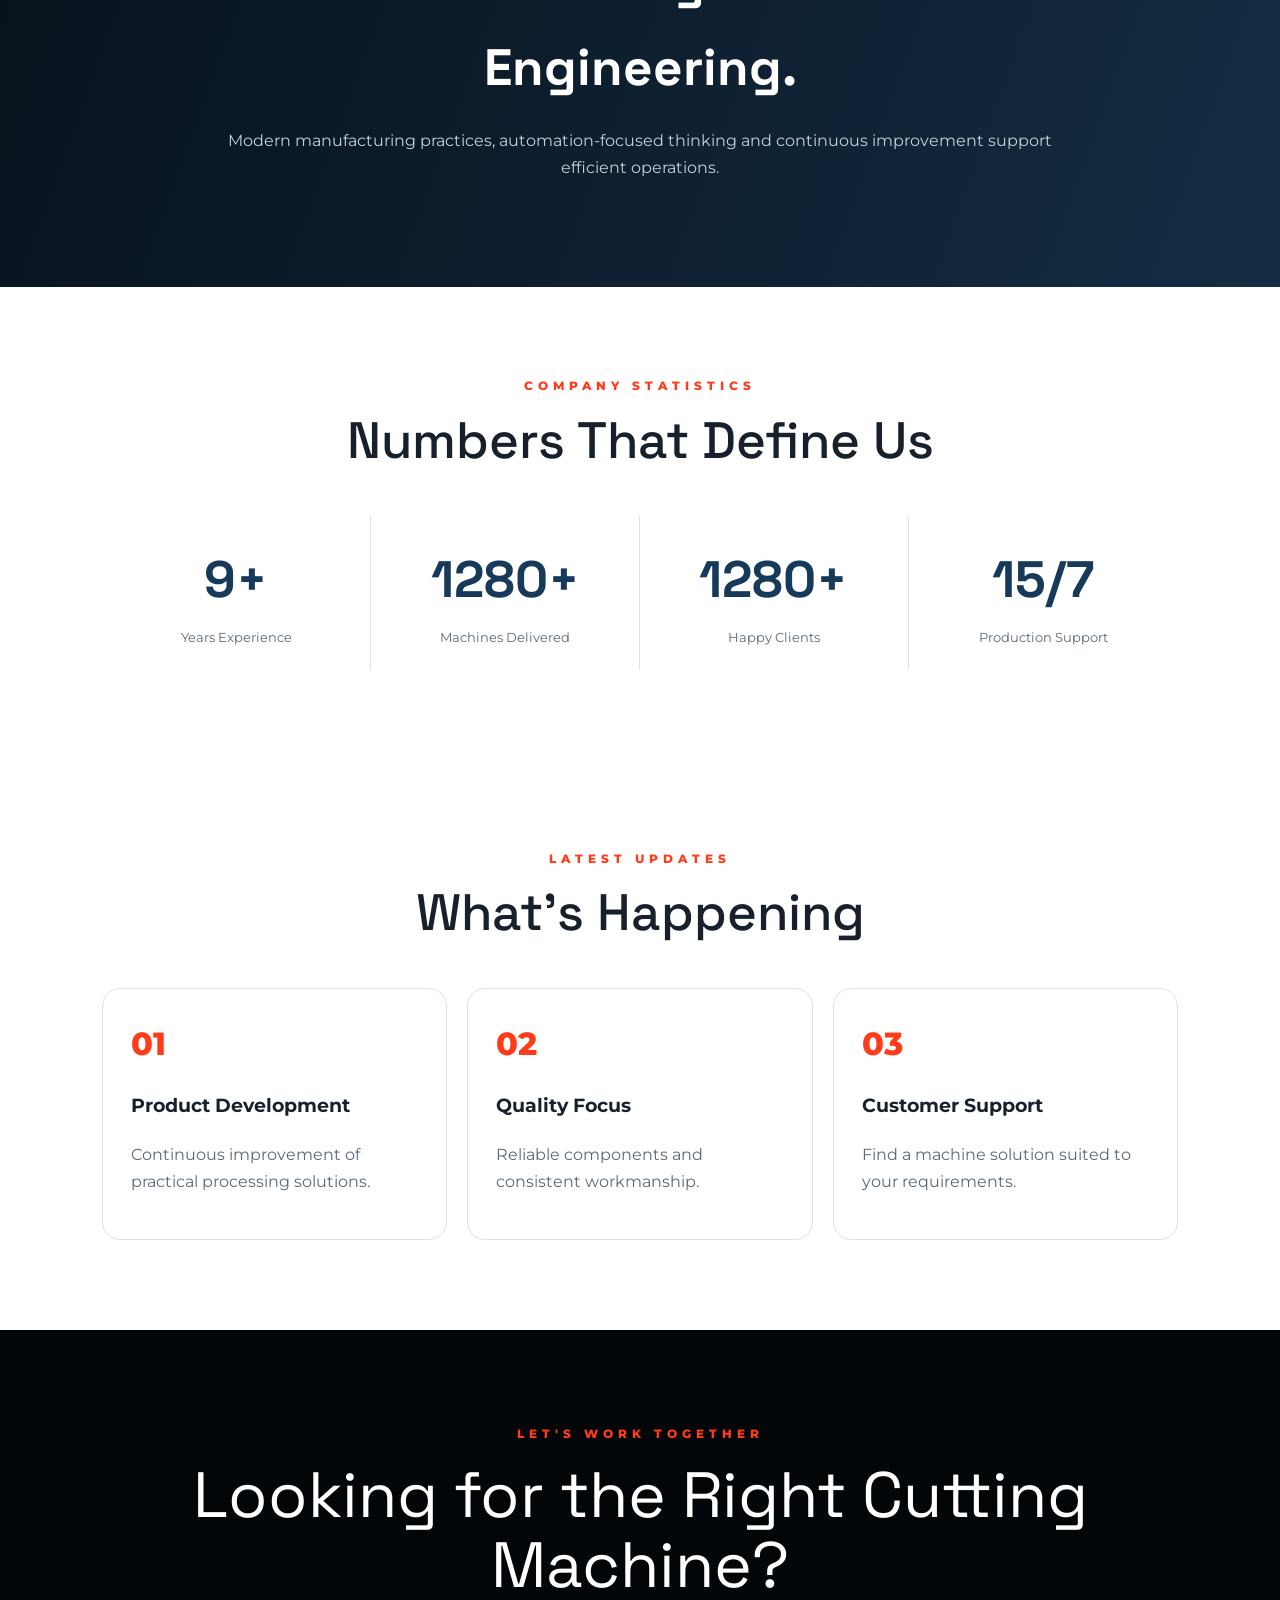
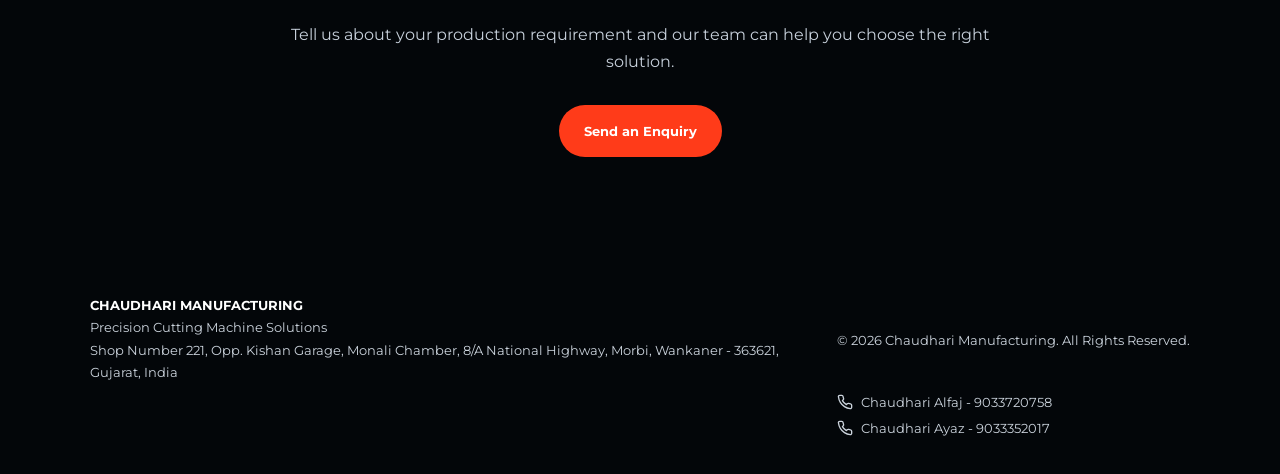
==== commit 86bb29be: "Replace image sources in index.html" ====
--- a/index.html
+++ b/index.html
@@ -82,7 +82,7 @@
 
         <div class="hero-machine-collage" role="group" aria-label="Chaudhari Manufacturing machine collection">
             <figure class="hero-scene">
-                <img src="assets/images/4a4a47d9-373b-49be-886a-3ea266f3357c.png"
+                <img src="assets/images/625b923e-db57-459b-8cfc-a887c485758e.png"
                     alt="Chaudhari precision cutting machine mechanism" fetchpriority="high">
             </figure>
             <figure class="hero-scene">
@@ -94,7 +94,7 @@
                     alt="Precision cutting machine in a factory setting">
             </figure>
             <figure class="hero-scene">
-                <img src="assets/images/c851ab6b-2632-4e07-a13e-5287578ddd9e.jpg"
+                <img src="assets/images/de5fbc53-f5bd-45a6-adb1-28283e892226.png"
                     alt="Blue industrial processing machine">
             </figure>
         </div>
@@ -202,7 +202,7 @@
             <article class="product-card reveal">
 
                 <img class="betelnut-product-image"
-                    src="assets/images/c851ab6b-2632-4e07-a13e-5287578ddd9e.jpg"
+                    src="assets/images/de5fbc53-f5bd-45a6-adb1-28283e892226.png"
                     alt="Almond machine">
 
                 <div class="card-body">
